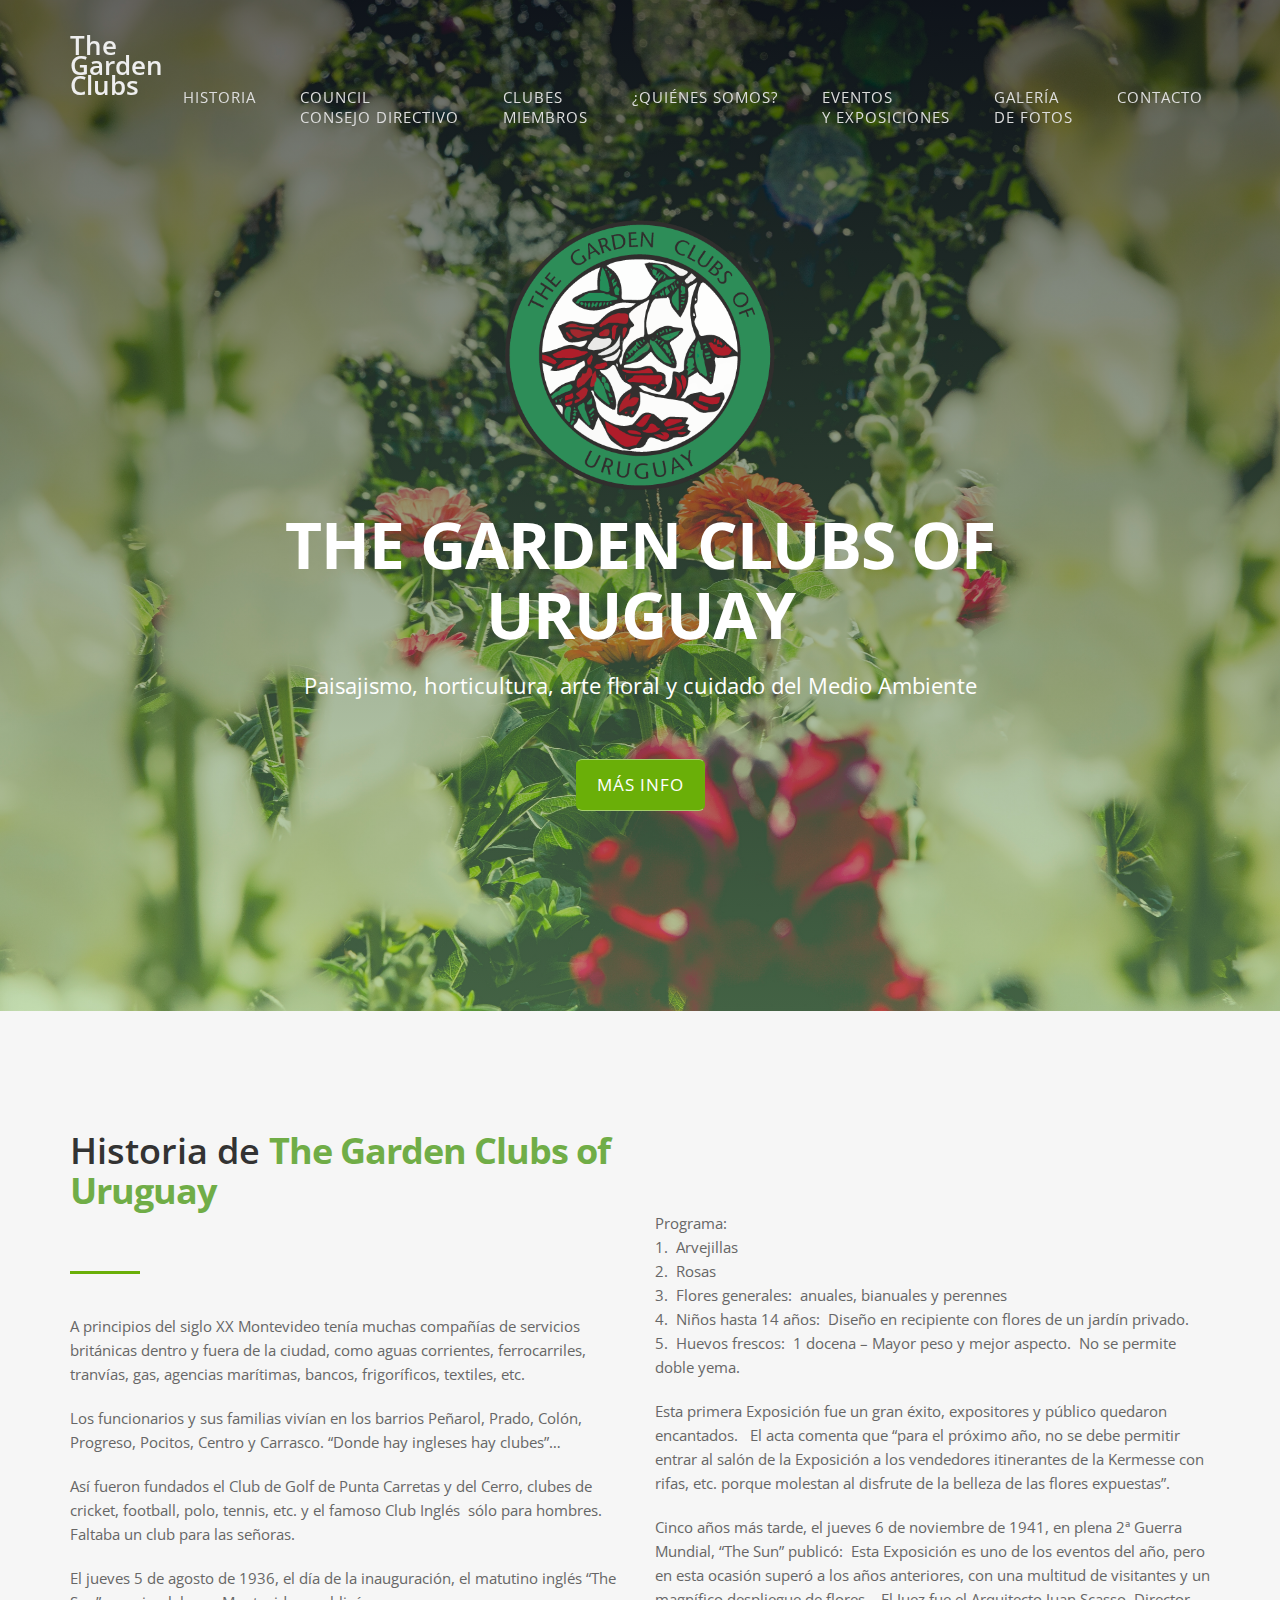
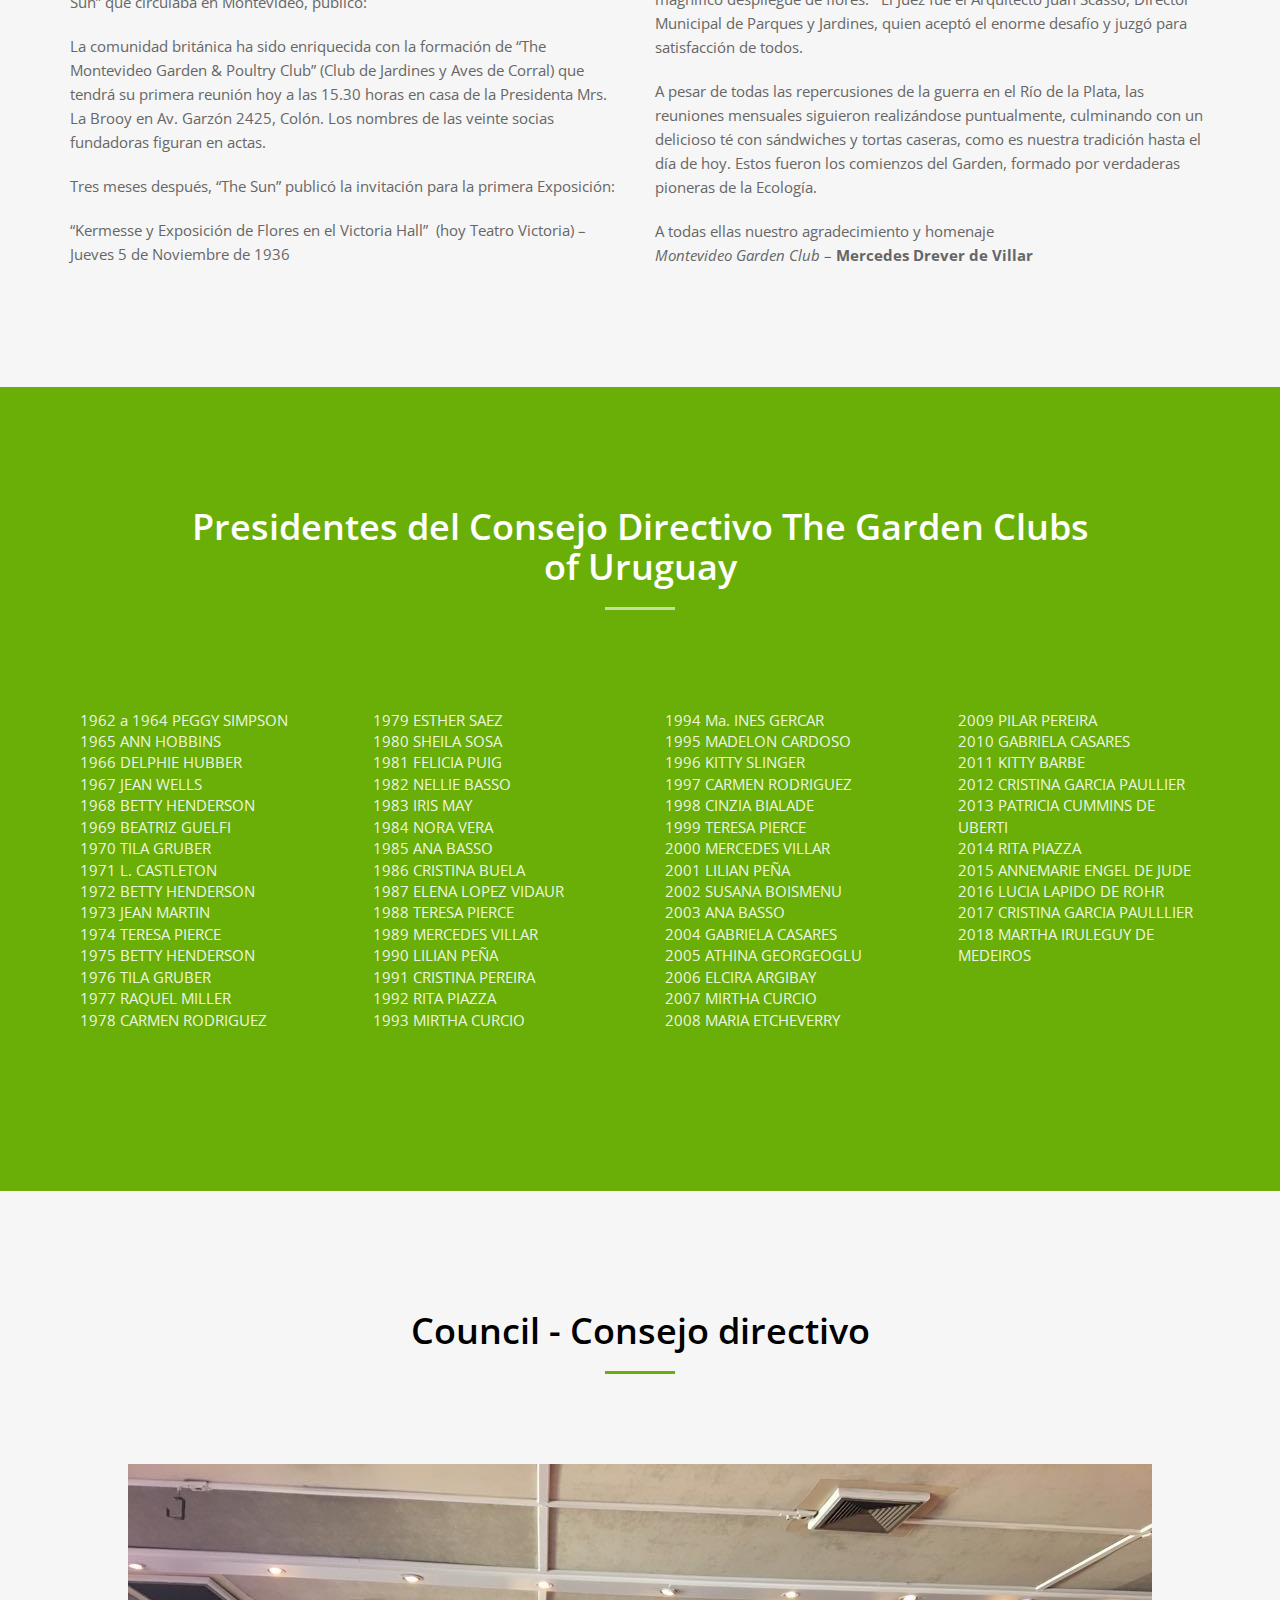
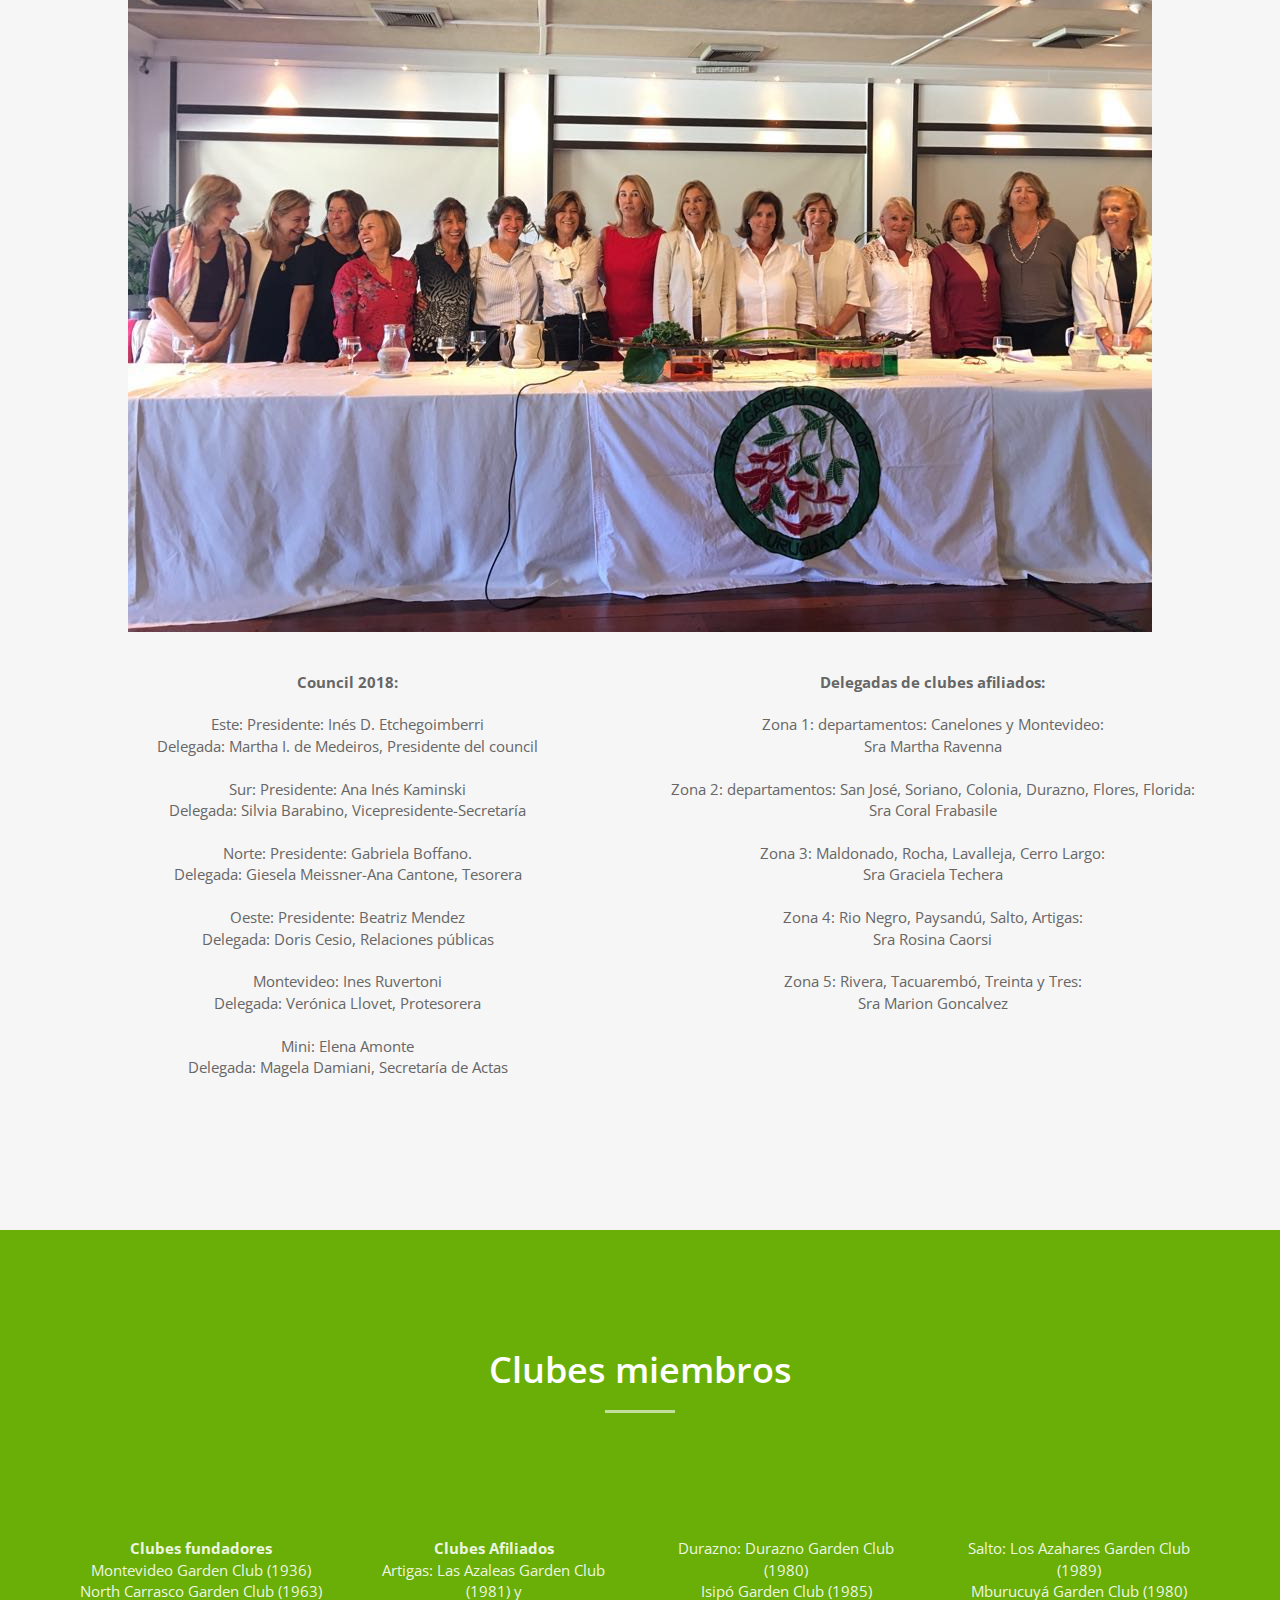
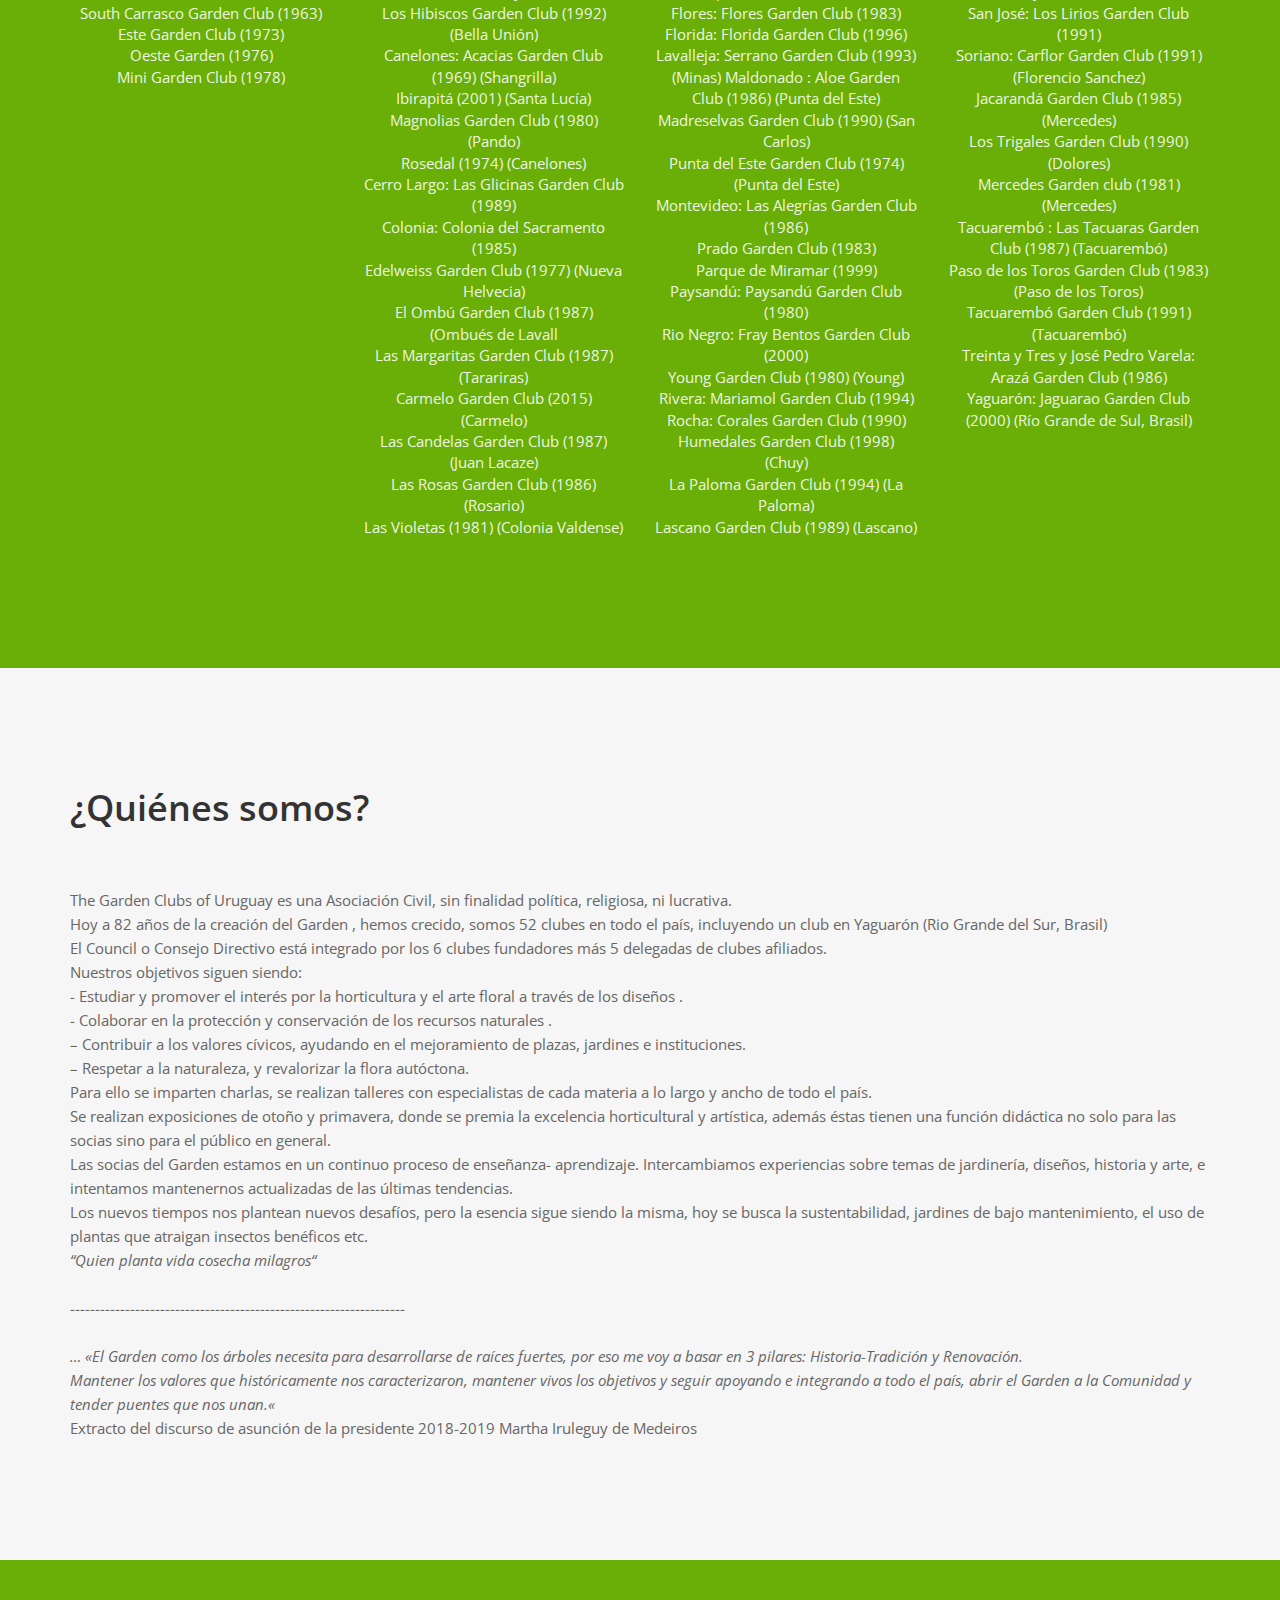
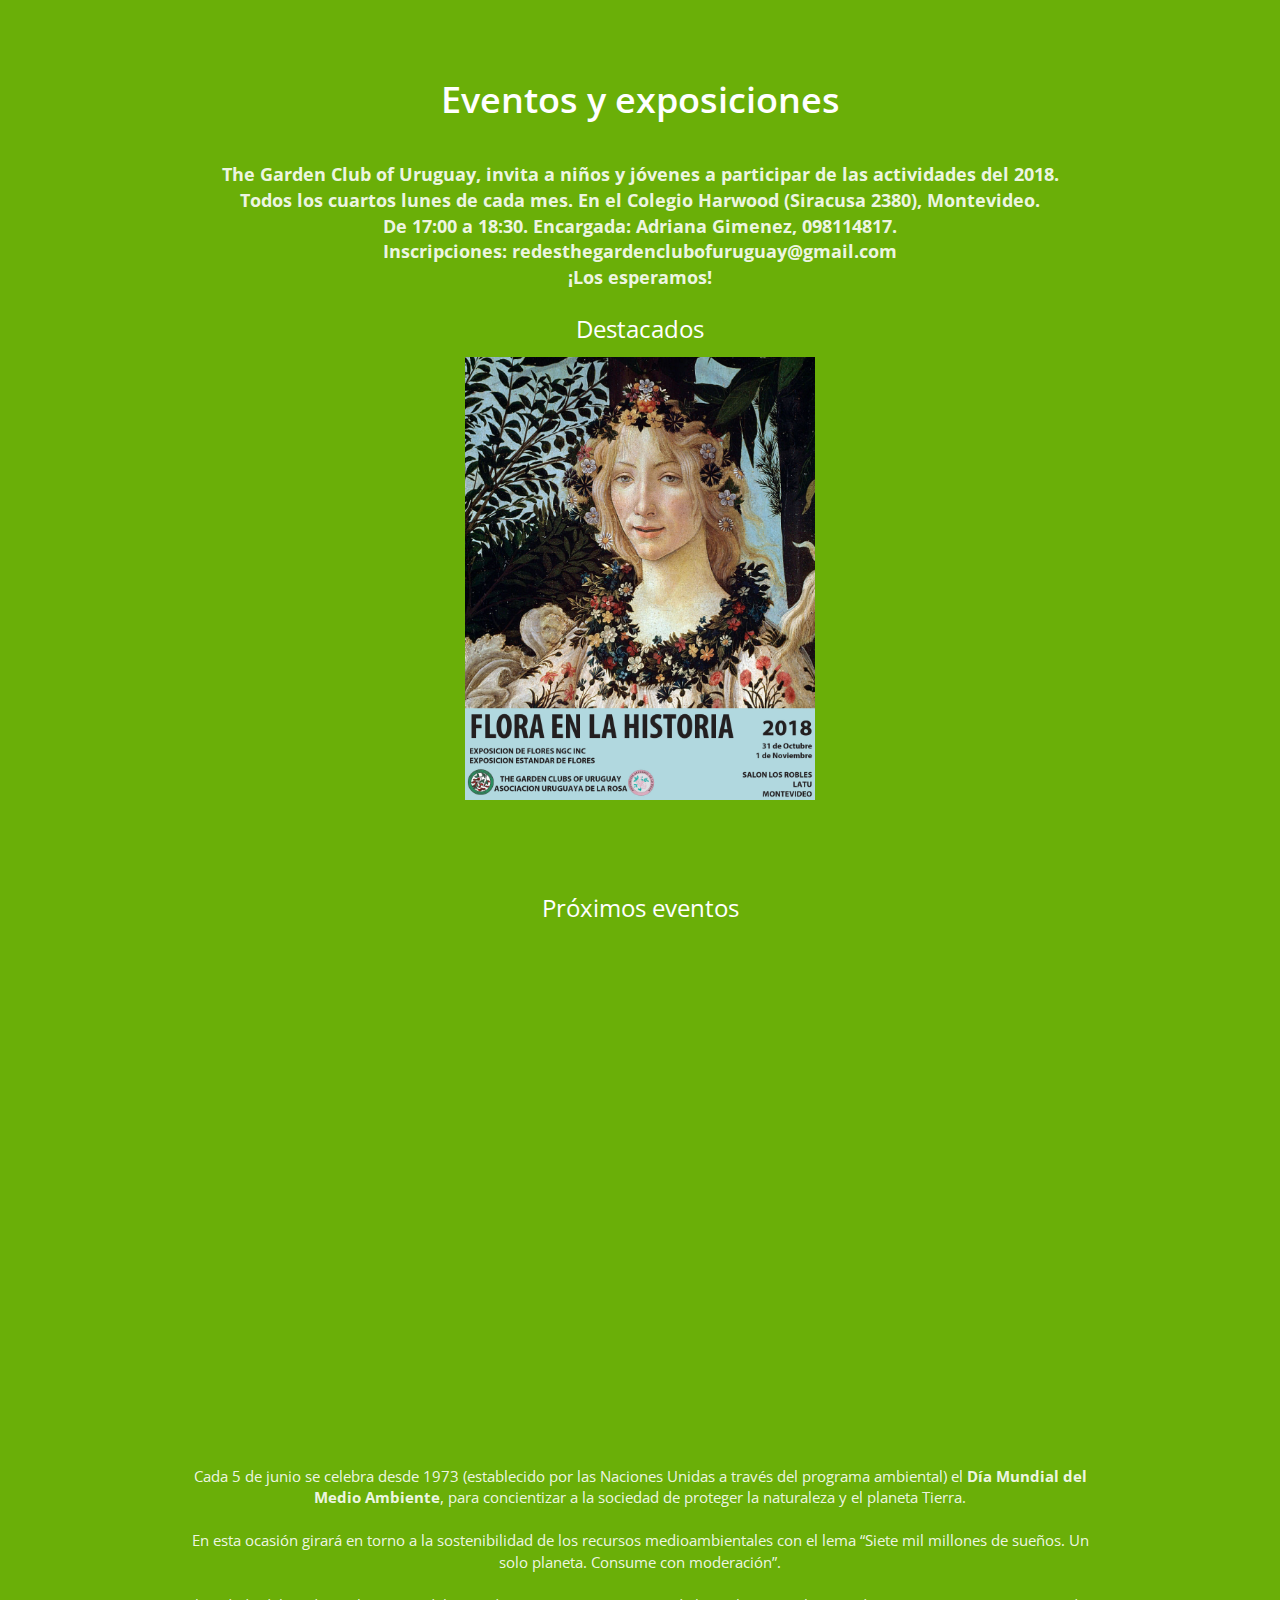
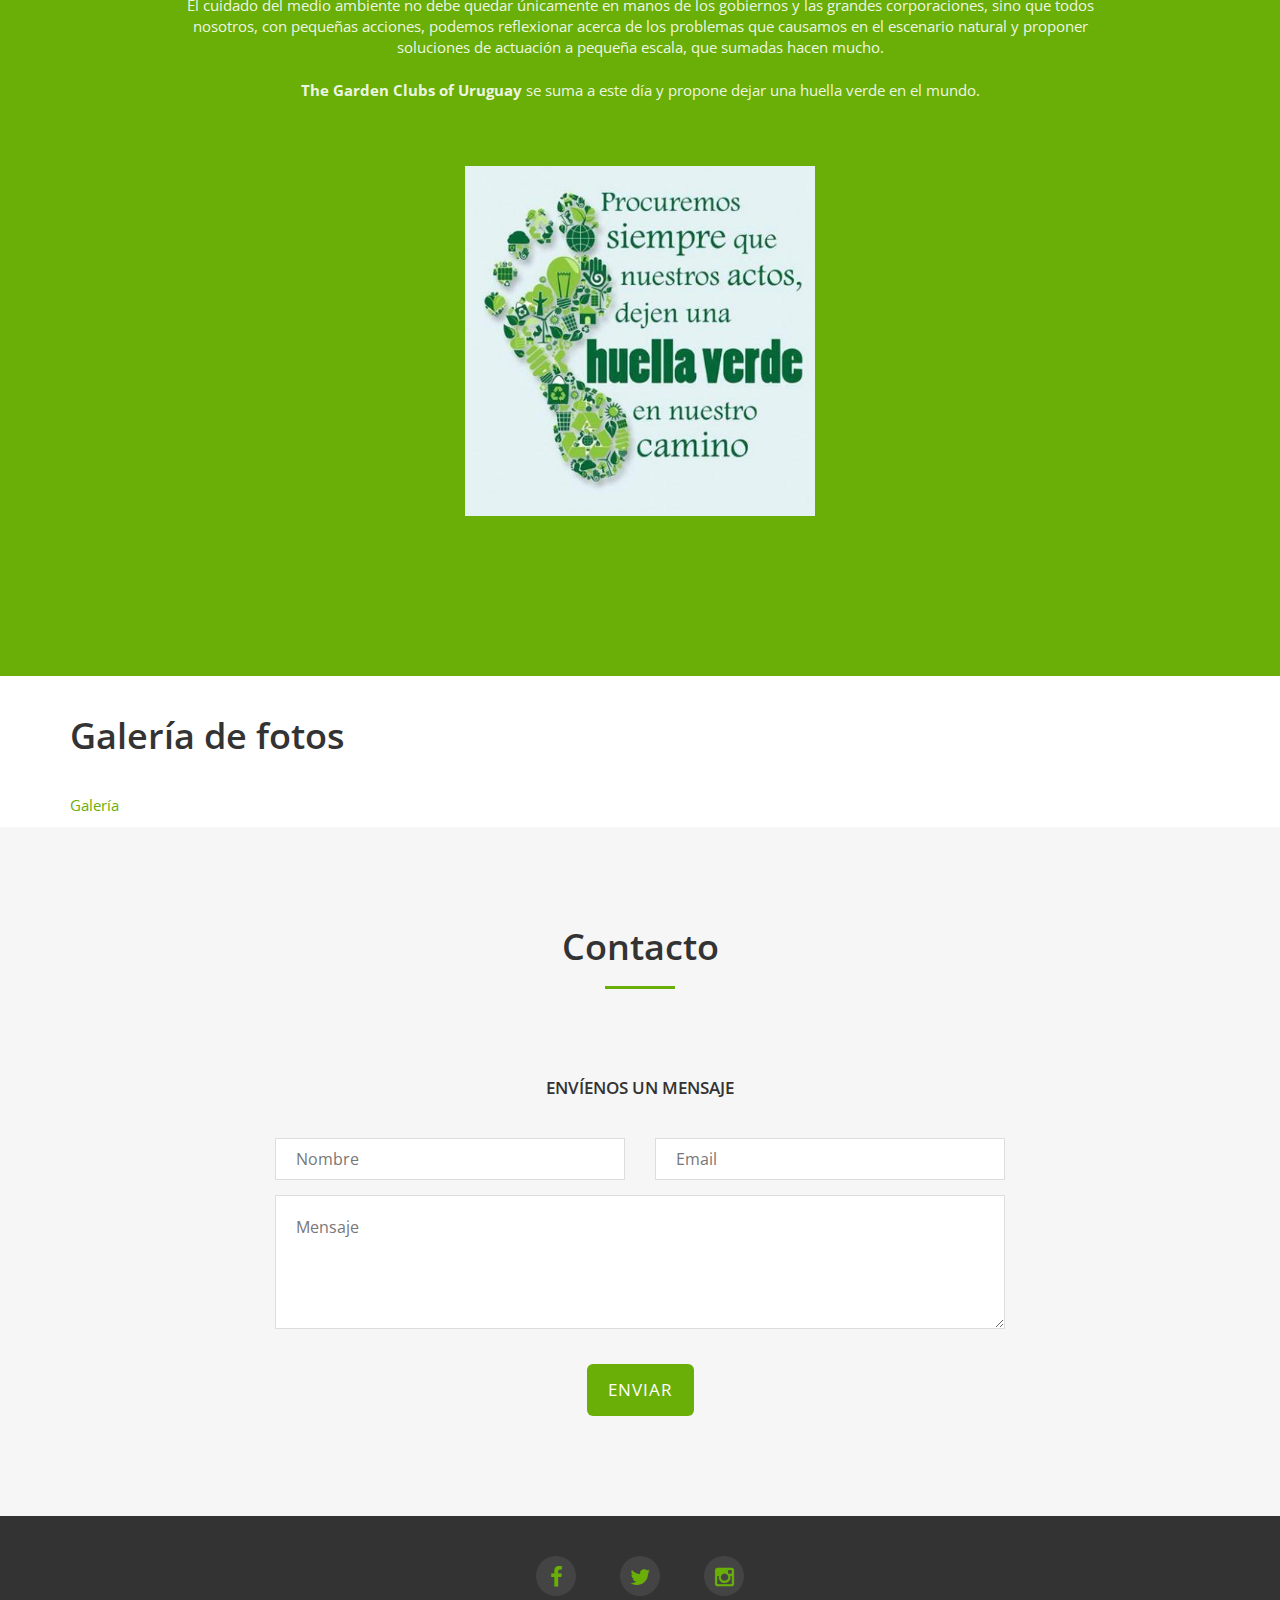
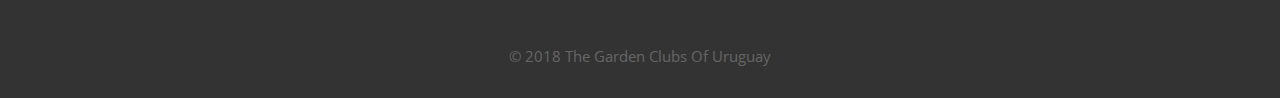
==== index.html @ 095f8e59 "seo" ====
<!DOCTYPE html>
<html lang="en">
<head>
<meta charset="utf-8">
<meta name="viewport" content="width=device-width, initial-scale=1">
<title>The Gardens Club of Uruguay: Jardinería, Horticultura, Arte floral</title>
<meta name="description" content="The Garden Clubs of Uruguay es una Asociación Civil sin fines de lucro. 
Objetivos: 
- Promover el interés por la horticultura y el arte floral. 
- Colaborar en la protección y conservación de los recursos naturales. 
– Contribuir a los valores cívicos y al mejoramiento de espacios verdes.">
<meta name="author" content="rfrabasile@gmail.com">

<meta name="google-site-verification" content="zlSPPhhIaQiICdObo4zCOOVQJPUtCGx9BxsdnmTNcQ8" />

<!-- Favicons
    ================================================== -->
<link rel="shortcut icon" href="img/favicon.ico" type="image/x-icon">
<link rel="apple-touch-icon" href="img/apple-touch-icon.png">
<link rel="apple-touch-icon" sizes="72x72" href="img/apple-touch-icon-72x72.png">
<link rel="apple-touch-icon" sizes="114x114" href="img/apple-touch-icon-114x114.png">

<!-- Bootstrap -->
<link rel="stylesheet" type="text/css"  href="css/bootstrap.css">
<link rel="stylesheet" type="text/css" href="fonts/font-awesome/css/font-awesome.css">

<!-- Slider
    ================================================== -->
<link href="css/owl.carousel.css" rel="stylesheet" media="screen">
<link href="css/owl.theme.css" rel="stylesheet" media="screen">

<!-- Stylesheet
    ================================================== -->
<link rel="stylesheet" type="text/css" href="css/style.css">
<link rel="stylesheet" type="text/css" href="css/nivo-lightbox/nivo-lightbox.css">
<link rel="stylesheet" type="text/css" href="css/nivo-lightbox/default.css">
<link href="https://fonts.googleapis.com/css?family=Open+Sans:300,400,600,700" rel="stylesheet">

<!-- HTML5 shim and Respond.js for IE8 support of HTML5 elements and media queries -->
<!-- WARNING: Respond.js doesn't work if you view the page via file:// -->
<!--[if lt IE 9]>
      <script src="https://oss.maxcdn.com/html5shiv/3.7.2/html5shiv.min.js"></script>
      <script src="https://oss.maxcdn.com/respond/1.4.2/respond.min.js"></script>
    <![endif]-->
</head>
<body id="page-top" data-spy="scroll" data-target=".navbar-fixed-top">
<!-- Navigation
    ==========================================-->
<nav id="menu" class="navbar navbar-default navbar-fixed-top">
  <div class="container"> 
    <!-- Brand and toggle get grouped for better mobile display -->
    <div class="navbar-header">
      <button type="button" class="navbar-toggle collapsed" data-toggle="collapse" data-target="#bs-example-navbar-collapse-1"> <span class="sr-only">Toggle navigation</span> <span class="icon-bar"></span> <span class="icon-bar"></span> <span class="icon-bar"></span> </button>
      <a class="navbar-brand page-scroll" href="#page-top">The <br>Garden <br>Clubs</a> </div>
    
    <!-- Collect the nav links, forms, and other content for toggling -->
    <div class="collapse navbar-collapse" id="bs-example-navbar-collapse-1">
      <ul class="nav navbar-nav navbar-right">
        <li><a href="#history" class="page-scroll">Historia</a></li>
        <li><a href="#council" class="page-scroll">Council<br>Consejo directivo</a></li>
        <li><a href="#members" class="page-scroll">Clubes<br> miembros</a></li>
        <li><a href="#objective" class="page-scroll">¿Quiénes somos?</a></li>
        <li><a href="#eventos" class="page-scroll">Eventos <br>y exposiciones</a></li>
        <li><a href="#galeria" class="page-scroll">Galería<br>de fotos</a></li>
        <li><a href="#contact" class="page-scroll">Contacto</a></li>
      </ul>
    </div>
    <!-- /.navbar-collapse --> 
  </div>
  <!-- /.container-fluid --> 
</nav>
<!-- Header -->
<header id="header">
  <div class="intro">
    <div class="overlay">
      <div class="container">
        <div class="row">
          <div class="col-md-8 col-md-offset-2 intro-text">
            <div class="service-media"> <img src="img/logo-vec.png" height="270px" width="270px" alt=" "> </div>
            <br>
            <h1>The Garden Clubs of Uruguay</h1>
            <p>Paisajismo, horticultura, arte floral y cuidado del Medio Ambiente</p>
            <a href="#history" class="btn btn-custom btn-lg page-scroll">Más Info</a> </div>
        </div>
      </div>
    </div>
  </div>
</header>
<!-- Historia Section -->
<div id="history">
    <div class="container">
      <div class="row">
        <div class="col-xs-12 col-md-6">
          <div class="history-text">
            <h2>Historia de  <span>The Garden Clubs of Uruguay</span></h2>
            <br></br>
            <hr>
            <p>A principios del siglo XX Montevideo tenía muchas compañías de servicios
                británicas dentro y fuera de la ciudad, como aguas corrientes,
                ferrocarriles, tranvías, gas, agencias marítimas, bancos, frigoríficos,
                textiles, etc.    </p>
                <p> Los funcionarios y sus familias vivían en los barrios Peñarol,
                Prado, Colón, Progreso, Pocitos, Centro y Carrasco.
                “Donde hay ingleses hay clubes”…   </p> <p>Así fueron fundados el Club de Golf de
                Punta Carretas y del Cerro, clubes de cricket, football, polo, tennis, etc. y
                el famoso Club Inglés  sólo para hombres.
                Faltaba un club para las señoras.</p>
                <p>
                El jueves 5 de agosto de 1936, el día de la inauguración, el matutino inglés
                “The Sun” que circulaba en Montevideo, publicó:</p><p>
                La comunidad británica ha sido enriquecida con la formación de “The
                Montevideo Garden &amp; Poultry Club” (Club de Jardines y Aves de Corral)
                que tendrá su primera reunión hoy a las 15.30 horas en casa de la
                Presidenta Mrs. La Brooy en Av. Garzón 2425, Colón.
                Los nombres de las veinte socias fundadoras figuran en actas.
                <p>Tres meses después, “The Sun” publicó la invitación para la primera
                    Exposición:</p>
                    <p>
                    “Kermesse y Exposición de Flores en el Victoria Hall”  (hoy Teatro Victoria)
                    – Jueves 5 de Noviembre de 1936</p>

              </p>
          </div>
          </div>
        <div class="col-xs-12 col-md-6">
            <div class="history-text">
                <br></br></br>
                
                    <p>
                      Programa:  <br>1.  Arvejillas
                                 <br>2.  Rosas
                                 <br>3.  Flores generales:  anuales, bianuales y perennes
                                 <br>4.  Niños hasta 14 años:  Diseño en recipiente con flores de un jardín privado.
                                <br>5.  Huevos frescos:  1 docena – Mayor peso y mejor aspecto. 
                    No se permite doble yema.
                  </p>
                  <p>
                    Esta primera Exposición fue un gran éxito, expositores y público quedaron
                    encantados.   El acta comenta que “para el próximo año, no se debe
                  
                    permitir entrar al salón de la Exposición a los vendedores itinerantes de la
                    Kermesse con rifas, etc. porque molestan al disfrute de la belleza de las
                    flores expuestas”.</p>
                    <p>
                    Cinco años más tarde, el jueves 6 de noviembre de 1941, en plena 2ª
                    Guerra Mundial, “The Sun” publicó:  Esta Exposición es uno de los eventos
                    del año, pero en esta ocasión superó a los años anteriores, con una
                    multitud de visitantes y un magnífico despliegue de flores.   El Juez fue el
                    Arquitecto Juan Scasso, Director Municipal de Parques y Jardines, quien
                    aceptó el enorme desafío y juzgó para satisfacción de todos.
                  </p><p>
                    A pesar de todas las repercusiones de la guerra en el Río de la Plata, las
                    reuniones mensuales siguieron realizándose puntualmente, culminando
                    con un delicioso té con sándwiches y tortas caseras, como es nuestra
                    tradición hasta el día de hoy.
                    Estos fueron los comienzos del Garden, formado por verdaderas pioneras
                    de la Ecología.</p>
                    <p>
                    A todas ellas nuestro agradecimiento y homenaje </br>
                    <i>Montevideo Garden Club </i>– <b>Mercedes Drever de Villar</b></p>
              </div>
        </div>
        
      </div>
    </div>
  </div>

<!-- Council Section -->
<div id="history2">
    <div class="container">
      <div class="col-md-10 col-md-offset-1 section-title text-center">
        <h2>Presidentes del
            Consejo Directivo The Garden Clubs of Uruguay
            </h2>
        <hr>
      </div>
      <div class="row">
        <div class="col-xs-12 col-md-3">
          <div class="history2-desc">
            <p>
              
                1962 a 1964	PEGGY SIMPSON
                <br>1965		ANN HOBBINS
                <br>1966		DELPHIE HUBBER
                <br>1967		JEAN WELLS
                <br>1968		BETTY HENDERSON
                <br>1969		BEATRIZ GUELFI
                <br>1970		TILA GRUBER
                <br>1971		L. CASTLETON
                <br>1972		BETTY HENDERSON
                <br>1973		JEAN MARTIN
                <br>1974		TERESA PIERCE
                <br>1975		BETTY HENDERSON
                <br>1976		TILA GRUBER
                <br>1977		RAQUEL MILLER
                <br>1978		CARMEN RODRIGUEZ
            </p>
          </div>
        </div>
        <div class="col-xs-12 col-md-3">
            <div class="history2-desc">
              <p>
                
                  
                  1979		ESTHER SAEZ
                  <br>1980		SHEILA SOSA
                  <br>1981		FELICIA PUIG
                  <br>1982		NELLIE BASSO
                  <br>1983		IRIS MAY
                  <br>1984		NORA VERA
                  <br>1985		ANA BASSO
                  <br>1986		CRISTINA BUELA	 
                  <br>1987		ELENA LOPEZ VIDAUR
                  <br>1988		TERESA PIERCE 
                  <br>1989		MERCEDES VILLAR 
                  <br>1990		LILIAN PEÑA 
                  <br>1991		CRISTINA PEREIRA
                  <br>1992		RITA PIAZZA
                  <br>1993		MIRTHA CURCIO
              </p>
            </div>
          </div>
        <div class="col-xs-12 col-md-3">
          <div class="history2-desc">
            <p> 
                
                1994		Ma. INES GERCAR
                <br>1995		MADELON CARDOSO
                <br>1996		KITTY SLINGER
                <br>1997		CARMEN RODRIGUEZ
                <br>1998		CINZIA  BIALADE
                <br>1999		TERESA PIERCE
                <br>2000	  MERCEDES VILLAR
                <br>2001		LILIAN PEÑA
                <br>2002 	  SUSANA BOISMENU
                <br>2003	  ANA BASSO
                <br>2004    GABRIELA CASARES
                <br>2005	  ATHINA GEORGEOGLU
                <br>2006    ELCIRA ARGIBAY
                <br>2007	  MIRTHA CURCIO
                <br>2008 	  MARIA ETCHEVERRY
            </p>
          </div>
        </div>
        <div class="col-xs-12 col-md-3">
            <div class="history2-desc">
              <p> 
                  2009 	  PILAR PEREIRA
                  <br>2010		GABRIELA CASARES
                  <br>2011		KITTY BARBE
                  <br>2012 	  CRISTINA GARCIA  PAULLIER
                  <br>2013 	  PATRICIA CUMMINS DE UBERTI
                  <br>2014		RITA PIAZZA
                  <br>2015		ANNEMARIE ENGEL DE JUDE
                  <br>2016		LUCIA LAPIDO DE ROHR
                  <br>2017		CRISTINA GARCIA PAULLLIER
                  <br>2018    MARTHA IRULEGUY DE MEDEIROS 

              </p>
            </div>
          </div>
        
      </div>
    </div>
  </div>



  <!-- Council Section -->
<div id="council">
    <div class="container">
      <div class="col-md-10 col-md-offset-1 section-title text-center">
        <h2>Council - Consejo directivo</h2>
        <hr>
      </div>
      <div class="service-media text-center"> <img src="img/council.jpeg"  alt=" "> </div> </br></br>
      <div class="row">
        <div class="col-md-6 text-center">
            
          <div class="council-desc">
              
            <p>
              <b>Council 2018:</b><br></br>

                Este: Presidente:  Inés D. Etchegoimberri  </br> Delegada: Martha I. de Medeiros, Presidente del council
                <br></br>
                 Sur:    Presidente:  Ana Inés Kaminski        </br> Delegada: Silvia Barabino, Vicepresidente-Secretaría
                 <br></br>
                Norte:  Presidente:  Gabriela Boffano.          </br> Delegada: Giesela Meissner-Ana Cantone, Tesorera
                <br></br>
                Oeste:  Presidente:  Beatriz Mendez              </br> Delegada: Doris Cesio, Relaciones públicas
                <br></br>
                Montevideo: Ines Ruvertoni                           </br>  Delegada: Verónica Llovet, Protesorera
                <br></br>
                Mini: Elena Amonte		                         </br> Delegada: Magela Damiani, Secretaría de Actas
                <br></br>
            </p>
          </div>
        </div>
        <div class="col-md-6 text-center">
          <div class="council-desc">
            <p> <b>Delegadas de clubes afiliados: </b><br></br>
                
                Zona 1: departamentos: Canelones y Montevideo: </br>Sra  Martha Ravenna <br></br>
                Zona 2: departamentos: San José, Soriano, Colonia, Durazno, Flores, Florida: </br>Sra Coral Frabasile<br></br>
                Zona 3: Maldonado, Rocha, Lavalleja, Cerro Largo:</br> Sra Graciela Techera<br></br>
                Zona 4: Rio Negro, Paysandú, Salto, Artigas:</br> Sra Rosina Caorsi<br></br>
                Zona 5: Rivera, Tacuarembó, Treinta y Tres:</br> Sra Marion Goncalvez<br></br>
              </p>
          </div>
        </div>
      </div>
    </div>
  </div>

<!-- Clubes Miembros Section -->
<div id="members">
    <div class="container">
      <div class="col-md-10 col-md-offset-1 section-title text-center">
        <h2>Clubes miembros</h2>
        <hr>
        <p><br></p>
      </div>
      <div class="row">
        <div class="col-md-3 text-center">
          <div class="service-desc">
            <p><b>Clubes fundadores</b></br>
              Montevideo Garden Club (1936)<br>
              North Carrasco Garden Club (1963)<br>
              South Carrasco Garden Club (1963)<br>
              Este Garden Club (1973)<br>
              Oeste Garden (1976)<br>
              Mini Garden Club (1978)<br>
              </p>
          </div>
        </div>
        <div class="col-md-3 text-center">
          <div class="service-desc">
            <p>
              <b>Clubes Afiliados</b><br>
              Artigas: Las Azaleas Garden Club (1981) y<br>
              Los Hibiscos Garden Club (1992) (Bella Unión)<br>
              Canelones: Acacias Garden Club (1969) (Shangrilla)<br>
              Ibirapitá (2001) (Santa Lucía)<br>
              Magnolias Garden Club (1980) (Pando)<br>
              Rosedal (1974) (Canelones)<br>
              Cerro Largo: Las Glicinas Garden Club (1989)<br>
              Colonia: Colonia del Sacramento (1985)<br>
              Edelweiss Garden Club (1977) (Nueva Helvecia)<br>
              El Ombú Garden Club (1987) (Ombués de Lavall<br>
              Las Margaritas Garden Club (1987) (Tarariras)<br>
              Carmelo Garden Club (2015) (Carmelo)<br>
              Las Candelas Garden Club (1987) (Juan Lacaze)<br>
              Las Rosas Garden Club (1986) (Rosario)<br>
              Las Violetas (1981) (Colonia Valdense)<br>
              </p>
          </div>
        </div>
        <div class="col-md-3 text-center">
          <div class="service-desc">
            <p>
                Durazno: Durazno Garden Club (1980)<br>
                Isipó Garden Club (1985)<br>
                Flores: Flores Garden Club (1983)<br>
                Florida: Florida Garden Club (1996)<br>
                Lavalleja: Serrano Garden Club (1993) (Minas)
                Maldonado : Aloe Garden Club (1986) (Punta del Este)<br>
                Madreselvas Garden Club (1990) (San Carlos)<br>
                Punta del Este Garden Club (1974) (Punta del Este)<br>
                Montevideo: Las Alegrías Garden Club (1986)<br>
                Prado Garden Club (1983)<br>
                Parque de Miramar (1999)<br>
                Paysandú: Paysandú Garden Club (1980)<br>
                Rio Negro: Fray Bentos Garden Club (2000)<br>
                Young Garden Club (1980) (Young)<br>
                Rivera: Mariamol Garden Club (1994)<br>
                Rocha: Corales Garden Club (1990)<br>
                Humedales Garden Club (1998) (Chuy)<br>
                La Paloma Garden Club (1994) (La Paloma)<br>
                Lascano Garden Club (1989) (Lascano)<br>
                </p>
          </div>
        </div>
        <div class="col-md-3 text-center">
          <div class="service-desc">
            <p>
                Salto: Los Azahares Garden Club (1989)<br>
                Mburucuyá Garden Club (1980)<br>
                San José: Los Lirios Garden Club (1991)<br>
                Soriano: Carflor Garden Club (1991) (Florencio Sanchez)<br>
                Jacarandá Garden Club (1985) (Mercedes)<br>
                Los Trigales Garden Club (1990) (Dolores)<br>
                Mercedes Garden club (1981) (Mercedes)<br>
                Tacuarembó : Las Tacuaras Garden Club (1987) (Tacuarembó)<br>
                Paso de los Toros Garden Club (1983) (Paso de los Toros)<br>
                Tacuarembó Garden Club (1991) (Tacuarembó)<br>
                Treinta y Tres y José Pedro Varela: Arazá Garden Club (1986)<br>
                Yaguarón: Jaguarao Garden Club (2000) (Río Grande de Sul, Brasil)<br></p>
          </div>
        </div>
      </div>
    </div>
  </div>

    <!-- objective Section -->
<div id="objective">
    <div class="container">
      <div class="row">
        <div class="col-xs-12 col-md-12">
          <div class="objective-text">
            <h2>¿Quiénes somos?</h2>
          </br>
            <p>

                The Garden Clubs of Uruguay es una Asociación Civil, sin
                finalidad política, religiosa, ni lucrativa.
            </br>
                Hoy a 82 años de la creación del Garden , hemos crecido, somos 52 clubes
                en todo el país, incluyendo un club en Yaguarón (Rio Grande del Sur, Brasil)
              </br>El Council o Consejo Directivo está integrado por los 6 clubes fundadores
                más 5 delegadas de clubes afiliados.
              </br>Nuestros objetivos siguen siendo:
            </br>- Estudiar y promover el interés por la horticultura y el arte floral a
                través de los diseños .
              </br>- Colaborar en la protección y conservación de los recursos naturales .
            </br>– Contribuir a los valores cívicos, ayudando en el mejoramiento de
                plazas, jardines e instituciones.
              </br>– Respetar a la naturaleza, y revalorizar la flora autóctona.
            </br>Para ello se imparten charlas, se realizan talleres con especialistas de cada
                materia a lo largo y ancho de todo el país.
              </br>Se realizan exposiciones de otoño y primavera, donde se premia la
                excelencia horticultural y artística, además éstas tienen una función
                didáctica no solo para las socias sino para el público en general.
              </br>Las socias del Garden estamos en un continuo proceso de enseñanza-
                aprendizaje. Intercambiamos experiencias sobre temas de jardinería,
                diseños, historia y arte, e intentamos mantenernos actualizadas de las
                últimas tendencias.
              </br>Los nuevos tiempos nos plantean nuevos desafíos, pero la esencia sigue
                siendo la misma, hoy se busca la sustentabilidad, jardines de bajo
                mantenimiento, el uso de plantas que atraigan insectos benéficos etc.
              </br><i>“Quien planta vida cosecha milagros“</i></br></br>
              -------------------------------------------------------------------
            </br></br>
                <i>… «El Garden como los árboles necesita para desarrollarse de raíces
                fuertes, por eso me voy a basar en 3 pilares: Historia-Tradición y
                Renovación.
              </br>Mantener los valores que históricamente nos caracterizaron, mantener
                vivos los objetivos y
                seguir apoyando e integrando a todo el país, abrir el Garden a la
                Comunidad y tender puentes que nos unan.«
              </br></i>
                Extracto del discurso de asunción de la presidente 2018-2019 Martha
                Iruleguy de Medeiros
              


            </p> 
              </div>
        </div>
        
      </div>
    </div>
  </div>

  <!-- eventos Section -->
<div id="eventos">
    <div class="container">
      <div class="col-md-10 col-md-offset-1 section-title text-center">
        <h2>Eventos y exposiciones</h2>
        <hr>
        <p><b>The Garden Club of Uruguay, invita a niños y jóvenes a participar de las actividades del 2018. <br>
            Todos los cuartos lunes de cada mes. En el Colegio Harwood (Siracusa 2380), Montevideo. <br>De 17:00 a 18:30. Encargada: Adriana Gimenez, 098114817. 
            <br>Inscripciones: redesthegardenclubofuruguay@gmail.com
            <br>¡Los esperamos! </b><br></p>

            <h3>Destacados</h3>
            <img src="img/destacado.jpg" style="width:350px"/>
      </div>
      
      <div class="row">
          <div class="col-md-10 col-md-offset-1 section-title text-center">
            <h3>Próximos eventos</h3>
          </div>
          <!--iframe src="https://calendar.google.com/calendar/embed?src=gardenclubsofuruguay%40gmail.com&ctz=America%2FMontevideo" style="border: 0" width="800" height="600" frameborder="0" scrolling="no"></iframe-->
          <iframe src="https://feed.mikle.com/widget/v2/90475/" height="402px" width="100%" class="fw-iframe" scrolling="no" frameborder="0"></iframe>

        <!--div class="col-md-6 text-center">
          <div class="eventos-desc">
            <p>6 y 7 de abril - Junto a la Arquitecta argentina, Ana Ma. Riccardi. 
                <br> Hotel Carlos Gardel, Tacuarembó. 9:00 a 12:00 y 14:30 a 18:00 hs. 
                <br>6/4, "De los diseños creativos a los abstractos".
                <br>7/4, "Elementos y principios del Diseño / Taller" 
                
                <br></br>7 de abril - "SUSTENTABILIDAD". Humedales Garden Club. Pequeña exposición de Flores NGC. De 18:00 a 23:00 hs en Social Club Chuy, Av. Brasil 333. 
                
                <br></br>12 de abril - Ana Maria Gastaldi "Desafiando la creatividad". Charla (en la mañana), Taller (en la tarde). Hotel "Mon Petit", Ruta 1 Km 127.500. 
                
                <br></br>12 de abirl - "Vendo mi pequeño jardín" Charla abierta a todo público. Conferencista: Silvia Barabino. 15:00, Sociedad Italiana. Servicio de té y mercado de plantas. 
                
                <br></br>17 de abril - "Biodiversidad y Flora autóctona" a cargo del agrónomo Raúl Nin. Club Náutico Puerto Sauce. 14:30 hs. Entrada gratuita. Organizado por Candelas Garden Club. 
                
                <br></br>17 de abril - Conferencia por la paisajista Sra. Maggie Cavanagh - "Diseños con mis plantas favoritas, las rosas". 9:30 hs, Chirst Church, Lieja y Arocena (Carrasco). Organizada por la Asociación Uruguaya de la Rosa. 
                
                <br></br>19 de abril - Sandra Paiva y Elsa Silva, presentan: "Bajo relieve y sus técnicas". 9:30 a 12:00 y 14:00 a 17:00. Club de remeros Mercedes. Salón Rincón Zamora. 
                
                </p>
          </div>
        </div>
        <div class="col-md-6 text-center">
            <div class="eventos-desc">
              <p>
                  19 de abril - "Volver a las raíces" - Vivero Musacco, Servando Gomez 2444. 
                  <br></br>24 de abril - Conferencia de Inducción de la floración en Orquídeas, ¿cómo y porqué florecen? A cargo del Ingeniero Pedro Boggiatto, de San Miguel de Tucumán, Argentina. Organizada por la Sociedad Uruguaya de Las Orquídeas. 
                  <br>Será en la Sede Social de la Sociedad en Christ Church (Lieja 6437, Montevideo) a las 14:30. 
                  
                  <br></br>3 y 4 de mayo - "Dos días de intensa actividad con Ana Gastaldi". 
                  <br>3/5, 14:00 hs. Tema: Diseño abstracto. 
                  <br>4/5, 9 hs. Tema: Masa agrupada. Material destacado 
                         14 hs. Taller. 
                         <br>Club Remeros Mercedes. Salón Rincón Zamora. 
                  
                  <br></br>9 de mayo - Plant Market Montevideo. En San Nicolas, 14:00 hs 
                  
                  <br></br>17 de mayo - "Jardines Sustentables" a cargo de la paisajista de Garden Club Argentino, Rosa Marecedes Longo. En Club de Leones, Ombúes de Lavalle, depto Colón. 14:30 a 16:40 hs. 
                  Informes: 098635673. Bono $250. 
                  
                  <br></br>25 de mayo - Charla en Cines Alfa-Beta (Barreiro 3231) a cargo de Cristina Le Mehaute (artista del paisaje, argentina). 8.30 - 9.30 hs. 
                  Bono $600. Entradas a la venta en South Carrasco Garden Club y Parque Miramar Garden Club. 
                  
                  <br></br>8 y 9 de junio - "Encantos de otoño" - Exposición de flores NGC. Garden Club Las Azaleas, Asociación Española. Entrada libre. Té a partir de las 17:30 

              </p>
            </div>
          </div-->
        
          <div class="col-md-10 col-md-offset-1 text-center">
            <div class="eventos-desc">
              <p>
                <br></br>
                Cada 5 de junio se celebra desde 1973 (establecido por las Naciones Unidas a través del programa ambiental) el <b>Día Mundial del Medio Ambiente</b>, 
              para concientizar a la sociedad de proteger la naturaleza y el planeta Tierra.
                <br></br>
                En esta ocasión girará en torno a la sostenibilidad de los recursos medioambientales con el lema “Siete mil millones de sueños. 
              Un solo planeta. Consume con moderación”.
                <br></br>
               El cuidado del medio ambiente no debe quedar únicamente en manos de los gobiernos y las grandes corporaciones, 
              sino que todos nosotros, con pequeñas acciones, podemos reflexionar acerca de los problemas que causamos en el escenario natural y 
               proponer soluciones de actuación a pequeña escala, que sumadas hacen mucho.
               <br></br>
               <b>The Garden Clubs of Uruguay</b> se suma a este día y propone dejar una huella verde en el mundo.

               <br></br> <br></br>
               <img src="img/verde.jpg" style="width:350px"/>
              </p>
              </div>
              </div>
        
      </div>
    </div>
  </div>

  <div id="galeria">
      <div class="container">
        <div class="row">
          <div class="col-xs-12 col-md-12">
            <div class="objective-text">
              <br>
            </br>
              <h2>Galería de fotos</h2>
            </br>
              <p>
                
                  <a class="twitter-grid" data-partner="tweetdeck" href="https://twitter.com/ClubsGarden/timelines/993274641455214592?ref_src=twsrc%5Etfw">Galería</a> <script async src="https://platform.twitter.com/widgets.js" charset="utf-8"></script>
              </p> 
                </div>
          </div>
          
        </div>
      </div>
    </div>

<!-- Contact Section -->
<div id="contact" class="text-center">
  <div class="container">
    <div class="section-title text-center">
      <h2>Contacto</h2>
      <hr>
    </div>
    
    <div class="col-md-8 col-md-offset-2">
      <h3>Envíenos un mensaje</h3>
      <form method="POST" action="https://formspree.io/gardenuruguay@gmail.com">
        <div class="row">
          <div class="col-md-6">
            <div class="form-group">
              <input type="text" id="name" name="name" class="form-control" placeholder="Nombre" required="required">
              <p class="help-block text-danger"></p>
            </div>
          </div>
          <div class="col-md-6">
            <div class="form-group">
              <input type="email" name="email" id="email" class="form-control" placeholder="Email" required="required">
              <p class="help-block text-danger"></p>
            </div>
          </div>
        </div>
        <div class="form-group">
          <textarea name="message" id="message" class="form-control" rows="4" placeholder="Mensaje" required></textarea>
          <p class="help-block text-danger"></p>
        </div>
        <div id="success"></div>
        <button type="submit" class="btn btn-custom btn-lg">Enviar</button>
      </form>
    </div>
  </div>
</div>
<!-- Footer Section -->
<div id="footer">
  <div class="container text-center">
    <div class="col-md-8 col-md-offset-2">
      <div class="social">
        <ul>
          <li><a href="https://www.facebook.com/gardensuruguay/"><i class="fa fa-facebook"></i></a></li>
          <li><a href="https://twitter.com/gardensuruguay"><i class="fa fa-twitter"></i></a></li>
          <li><a href="https://www.instagram.com/Gardensuruguay/"><i class="fa fa-instagram"></i></a></li>
        </ul>
      </div>
      <p>&copy; 2018 The Garden Clubs Of Uruguay</p>
    </div>
  </div>
</div>
<script type="text/javascript" src="js/jquery.1.11.1.js"></script> 
<script type="text/javascript" src="js/bootstrap.js"></script> 
<script type="text/javascript" src="js/SmoothScroll.js"></script> 
<script type="text/javascript" src="js/nivo-lightbox.js"></script> 
<script type="text/javascript" src="js/jquery.isotope.js"></script> 
<script type="text/javascript" src="js/owl.carousel.js"></script> 
<script type="text/javascript" src="js/jqBootstrapValidation.js"></script> 
<!--script type="text/javascript" src="js/contact_me.js"></script--> 
<script type="text/javascript" src="js/main.js"></script>
</body>
</html>
---- css/style.css ----
body, html {
	font-family: 'Open Sans', sans-serif;
	text-rendering: optimizeLegibility !important;
	-webkit-font-smoothing: antialiased !important;
	color: #666;
	font-weight: 400;
	width: 100% !important;
	height: 100% !important;
}
h2 {
	margin: 0 0 20px 0;
	font-weight: 600;
	font-size: 36px;
	color: #333;
}
h3, h4 {
	font-size: 20px;
	font-weight: 400;
	color: #333;
}
h5 {
	text-transform: uppercase;
	font-weight: 700;
	line-height: 20px;
}
p {
	font-size: 15px;
}
p.intro {
	margin: 12px 0 0;
	line-height: 24px;
}
a {
	color: #6aaf08;
	font-weight: 400;
}
a:hover, a:focus {
	text-decoration: none;
	color: #222;
}
ul, ol {
	list-style: none;
}
.clearfix:after {
	visibility: hidden;
	display: block;
	font-size: 0;
	content: " ";
	clear: both;
	height: 0;
}
.clearfix {
	display: inline-block;
}
* html .clearfix {
	height: 1%;
}
.clearfix {
	display: block;
}
ul, ol {
	padding: 0;
	webkit-padding: 0;
	moz-padding: 0;
}
hr {
	height: 3px;
	width: 70px;
	text-align: center;
	position: relative;
	background: #6aaf08;
	margin: 0 auto;
	margin-bottom: 20px;
	border: 0;
}
/* Navigation */
#menu {
	padding: 20px;
	transition: all 0.8s;
}
#menu.navbar-default {
	background-color: rgba(248, 248, 248, 0);
	border-color: rgba(231, 231, 231, 0);
}
#menu a.navbar-brand {
	font-size: 26px;
	font-weight: 600;
	color: #eee;
}
#menu.navbar-default .navbar-nav > li > a {
	text-transform: uppercase;
	color: #ddd;
	font-size: 15px;
	font-weight: 400;
	letter-spacing: 1px;
	padding: 8px 2px;
	border-radius: 0;
	margin: 9px 20px 0 20px;
}
#menu.navbar-default .navbar-nav > li > a:hover {
	color: #6aaf08;
}
.on {
	background-color: #333 !important;
	padding: 0 !important;
	padding: 15px 0 !important;
}
.navbar-default .navbar-nav > .active > a, .navbar-default .navbar-nav > .active > a:hover, .navbar-default .navbar-nav > .active > a:focus {
	color: #6aaf08 !important;
	background-color: transparent;
}
.navbar-toggle {
	border-radius: 0;
}
.navbar-default .navbar-toggle:hover, .navbar-default .navbar-toggle:focus {
	background-color: #fff;
	border-color: #fff;
}
.navbar-default .navbar-toggle:hover>.icon-bar {
	background-color: #6aaf08;
}
.section-title {
	margin-bottom: 70px;
}
.section-title p {
	font-size: 18px;
	color: #666;
}
.btn-custom {
	text-transform: uppercase;
	color: #fff;
	background-color: #6aaf08;
	padding: 14px 20px;
	letter-spacing: 1px;
	margin: 0;
	font-size: 17px;
	font-weight: 400;
	border-radius: 6px;
	margin-top: 20px;
	transition: all 0.3s;
}
.btn-custom:hover, .btn-custom:focus, .btn-custom.focus, .btn-custom:active, .btn-custom.active {
	color: #fff;
	background-color: #5f9d07;
}
.btn:active, .btn.active {
	background-image: none;
	outline: 0;
	-webkit-box-shadow: none;
	box-shadow: none;
}
a:focus, .btn:focus, .btn:active:focus, .btn.active:focus, .btn.focus, .btn:active.focus, .btn.active.focus {
	outline: none;
	outline-offset: none;
}
/* Header Section */
.intro {
	display: table;
	width: 100%;
	padding: 0;
	background: url(../img/intro-bg.jpg) top center no-repeat;
	background-color: #e5e5e5;
	-webkit-background-size: cover;
	-moz-background-size: cover;
	background-size: cover;
	-o-background-size: cover;
}
.intro .overlay {
	/* Permalink - use to edit and share this gradient: http://colorzilla.com/gradient-editor/#000000+0,70ad47+100&0.6+0,0.4+100 */
	background: -moz-linear-gradient(top, rgba(0,0,0,0.6) 0%, rgba(112,173,71,0.4) 100%); /* FF3.6-15 */
	background: -webkit-linear-gradient(top, rgba(0,0,0,0.6) 0%, rgba(112,173,71,0.4) 100%); /* Chrome10-25,Safari5.1-6 */
	background: linear-gradient(to bottom, rgba(0,0,0,0.6) 0%, rgba(112,173,71,0.4) 100%); /* W3C, IE10+, FF16+, Chrome26+, Opera12+, Safari7+ */
filter: progid:DXImageTransform.Microsoft.gradient( startColorstr='#99000000', endColorstr='#6670ad47', GradientType=0 ); /* IE6-9 */
}
.intro .fa {
	font-size: 94px;
	margin-bottom: 40px;
	color: #fff;
}
.intro h1 {
	color: #fff;
	font-size: 64px;
	font-weight: 700;
	letter-spacing: -1px;
	margin-top: 0;
	margin-bottom: 10px;
	text-transform: uppercase;
}
.intro p {
	color: #fff;
	font-size: 22px;
	margin-top: 20px;
	line-height: 28px;
	margin-bottom: 40px;
}
.intro .btn-custom {
	border-top: 1px solid rgba(255,255,255,0.4);
	border-bottom: 1px solid rgba(255,255,255,0.4);
}
header .intro-text {
	padding-top: 220px;
	padding-bottom: 200px;
	text-align: center;
}
/* About Section */
#about {
	padding: 120px 0 80px 0;
	background: #f6f6f6;
}
#about h3 {
	font-size: 22px;
	font-weight: 600;
	margin: 20px 0 0 0;
}
#about .about-text span {
	color: #70ad47;
	font-weight: 700;
	letter-spacing: -1px;
}
#about hr {
	margin-left: 0;
	margin-bottom: 40px;
}
#about .btn {
	margin-top: 40px;
}
#about .about-media img {
	position: relative;
	display: block;
	width: 100%;
	height: auto;
}
#about .about-text, #about .about-desc {
	margin-bottom: 40px;
}
#about p {
	line-height: 24px;
	margin-top: 20px;
}
/* objective Section */
#objective {
	padding: 120px 0 80px 0;
	background: #f6f6f6;
}
#objective h3 {
	font-size: 22px;
	font-weight: 600;
	margin: 20px 0 0 0;
}
#objective .objective-text span {
	color: #70ad47;
	font-weight: 700;
	letter-spacing: -1px;
}
#objective hr {
	margin-left: 0;
	margin-bottom: 40px;
}
#objective .btn {
	margin-top: 40px;
}
#objective .objective-media img {
	position: relative;
	display: block;
	width: 100%;
	height: auto;
}
#objective .objective-text, #objective .objective-desc {
	margin-bottom: 40px;
}
#objective p {
	line-height: 24px;
	margin-top: 20px;
}
/* History Section */
#history {
	padding: 120px 0 80px 0;
	background: #f6f6f6;
}
#history h3 {
	font-size: 22px;
	font-weight: 600;
	margin: 20px 0 0 0;
}
#history .history-text span {
	color: #70ad47;
	font-weight: 700;
	letter-spacing: -1px;
}
#history hr {
	margin-left: 0;
	margin-bottom: 40px;
}
#history .btn {
	margin-top: 40px;
}
#history .history-media img {
	position: relative;
	display: block;
	width: 100%;
	height: auto;
}
#history .history-text, #history .history-desc {
	margin-bottom: 40px;
}
#history p {
	line-height: 24px;
	margin-top: 20px;
}
/* history2 Section */
#history2 {
	padding: 120px 0;
	background: #6aaf08;
}
#history2 .history2-media {
	margin: 10px;
}
#history2 .history2-media img {
	position: relative;
	width: 225px;
	height: 225px;
	border-radius: 50%;
	border: 10px solid rgba(255,255,255,0.1);
}
#history2 .history2-desc {
	margin: 10px 10px 40px;
	text-align: left;
}
#history2 h2 {
	color: #fff;
}
#history2 h3 {
	color: #fff;
	font-size: 24px;
	font-weight: 400;
	padding: 5px 0;
}
#history2 p {
	color: rgba(255,255,255,0.9);
}
#history2 hr {
	background: rgba(255,255,255,0.6);
}
/* Services Section */
#services {
	padding: 120px 0;
	background: #6aaf08;
}
#services .service-media {
	margin: 10px;
}
#services .service-media img {
	position: relative;
	width: 225px;
	height: 225px;
	border-radius: 50%;
	border: 10px solid rgba(255,255,255,0.1);
}
#services .service-desc {
	margin: 10px 10px 40px;
	text-align: center;
}
#services h2 {
	color: #fff;
}
#services h3 {
	color: #fff;
	font-size: 24px;
	font-weight: 400;
	padding: 5px 0;
}
#services p {
	color: rgba(255,255,255,0.9);
}
#services hr {
	background: rgba(255,255,255,0.6);
}
/* eventos Section */
#eventos {
	padding: 120px 0;
	background: #6aaf08;
}
#eventos .eventos-media {
	margin: 10px;
}
#eventos .eventos-media img {
	position: relative;
	width: 225px;
	height: 225px;
	border-radius: 50%;
	border: 10px solid rgba(255,255,255,0.1);
}
#eventos .eventos-desc {
	margin: 10px 10px 40px;
	text-align: center;
}
#eventos h2 {
	color: #fff;
}
#eventos h3 {
	color: #fff;
	font-size: 24px;
	font-weight: 400;
	padding: 5px 0;
}
#eventos p {
	color: rgba(255,255,255,0.9);
}
#eventosp hr {
	background: rgba(255,255,255,0.6);
}
/* Members Section */
#members {
	padding: 120px 0;
	background: #6aaf08;
}
#members .members-media {
	margin: 10px;
}
#members .members-media img {
	position: relative;
	width: 225px;
	height: 225px;
	border-radius: 50%;
	border: 10px solid rgba(255,255,255,0.1);
}
#members .members-desc {
	margin: 10px 10px 40px;
	text-align: center;
}
#members h2 {
	color: #fff;
}
#members h3 {
	color: #fff;
	font-size: 24px;
	font-weight: 400;
	padding: 5px 0;
}
#members p {
	color: rgba(255,255,255,0.9);
}
#members hr {
	background: rgba(255,255,255,0.6);
}
/* council Section */
#council {
	padding: 120px 0;
	background: #f6f6f6;
}
#council .counsel-media {
	margin: 10px;
}
#council .counsel-media img {
	position: relative;
	width: 225px;
	height: 225px;
	border-radius: 50%;
	border: 10px solid #000000;
}
#council .counsel-desc {
	margin: 10px 10px 40px;
	text-align: center;
}
#council h2 {
	color: #000000 ;
}
#council h3 {
	color: #6aaf08;
	font-size: 24px;
	font-weight: 400;
	padding: 5px 0;
}
#council p {
	color: #666
}
#council hr {
	background: #6aaf08;
}
/* Portfolio Section */
#portfolio {
	padding: 100px 0;
	background: #f6f6f6;
}
.categories {
	text-align: center;
}
ul.cat li {
	display: inline-block;
}
ol.type li {
	display: inline-block;
	margin: 0 10px 40px 10px;
}
ol.type li a {
	color: #555;
	font-size: 16px;
	font-weight: 400;
	padding: 8px 16px;
	background: #e6e6e6;
	border: 0;
	border-radius: 4px;
	letter-spacing: 1px;
	text-transform: uppercase;
	transition: all 0.3s;
}
ol.type li a.active {
	background: #6aaf08;
	color: #fff;
}
ol.type li a:hover {
	background: #6aaf08;
	color: #fff;
}
.isotope-item {
	z-index: 2
}
.isotope-hidden.isotope-item {
	z-index: 1
}
.isotope, .isotope .isotope-item {
	/* change duration value to whatever you like */
	-webkit-transition-duration: 0.8s;
	-moz-transition-duration: 0.8s;
	transition-duration: 0.8s;
}
.isotope-item {
	margin-right: -1px;
	-webkit-backface-visibility: hidden;
	backface-visibility: hidden;
}
.isotope {
	-webkit-backface-visibility: hidden;
	backface-visibility: hidden;
	-webkit-transition-property: height, width;
	-moz-transition-property: height, width;
	transition-property: height, width;
}
.isotope .isotope-item {
	-webkit-backface-visibility: hidden;
	backface-visibility: hidden;
	-webkit-transition-property: -webkit-transform, opacity;
	-moz-transition-property: -moz-transform, opacity;
	transition-property: transform, opacity;
}
.portfolio-item {
	margin: 15px 0;
}
.portfolio-item .hover-bg {
	overflow: hidden;
	position: relative;
	margin: 0 auto;
}
.hover-bg .hover-text {
	position: absolute;
	text-align: center;
	margin: 0 auto;
	color: #fff;
	background: rgba(0, 0, 0, 0.6);
	padding: 30% 0 0 0;
	height: 100%;
	width: 100%;
	opacity: 0;
	transition: all 0.5s;
}
.hover-bg .hover-text>h4 {
	opacity: 0;
	color: #fff;
	-webkit-transform: translateY(100%);
	transform: translateY(100%);
	transition: all 0.3s;
	font-size: 18px;
	letter-spacing: 1px;
	font-weight: 300;
	text-transform: uppercase;
}
.hover-bg:hover .hover-text>h4 {
	opacity: 1;
	-webkit-backface-visibility: hidden;
	-webkit-transform: translateY(0);
	transform: translateY(0);
}
.hover-bg:hover .hover-text {
	opacity: 1;
}
/* Testimonials Section */
#testimonials {
	background: #444 url(../img/testimonials-bg.jpg) center center no-repeat fixed;
	background-size: cover;
}
#testimonials .overlay {
	padding: 120px 0;
	background: rgba(106, 175, 8, 0.85);
}
#testimonials h2 {
	color: #fff;
}
#testimonials hr {
	background: rgba(255,255,255,0.6);
}
#testimonial p {
	color: #fff;
	font-size: 16px;
	font-weight: 400;
	line-height: 32px;
}
.owl-theme .owl-controls .owl-page span {
	display: block;
	width: 12px;
	height: 12px;
	margin: 5px 7px;
	filter: Alpha(Opacity=1);
	opacity: 1;
	border-radius: 50%;
	background: rgba(255,255,255,0.4);
	transition: all 0.5s;
	border: 1px solid rgba(255,255,255,0.3);
}
.owl-theme .owl-controls .owl-page.active span, .owl-theme .owl-controls.clickable .owl-page:hover span {
	filter: Alpha(Opacity=100);
	opacity: 1;
	background: #fff;
	border: 1px solid #fff;
}
.owl-theme .owl-controls .owl-page.active span {
	background: #fff;
	border: 1px solid #fff;
}
/* Contact Section */
#contact {
	padding: 100px 0;
	background: #F6F6F6;
}
#contact .section-title p {
	color: #777;
}
#contact form {
	padding: 0;
	margin-top: 40px;
}
#contact h3 {
	text-transform: uppercase;
	font-size: 17px;
	font-weight: 600;
}
#contact .text-danger {
	color: #cc0033;
	text-align: left;
}
label {
	font-size: 12px;
	font-weight: 400;
	font-family: 'Open Sans', sans-serif;
	float: left;
}
#contact .form-control {
	display: block;
	width: 100%;
	padding: 20px 20px;
	font-size: 16px;
	line-height: 1.42857143;
	color: #444;
	background-color: #fff;
	background-image: none;
	border: 1px solid #ddd;
	border-radius: 0;
	-webkit-box-shadow: none;
	box-shadow: none;
	-webkit-transition: none;
	-o-transition: none;
	transition: none;
}
#contact .form-control:focus {
	outline: 0;
	-webkit-box-shadow: 0 0 15px #ddd;
	box-shadow: 0 0 15px #ddd;
}
.form-control::-webkit-input-placeholder {
color: #777;
}
.form-control:-moz-placeholder {
color: #777;
}
.form-control::-moz-placeholder {
color: #777;
}
.form-control:-ms-input-placeholder {
color: #777;
}
#contact .contact-info {
	margin-bottom: 30px;
}
#contact .contact-info hr {
	background: #ddd;
}
#contact .contact-item {
	margin: 20px 0 40px 0;
}
/* Footer Section*/
#footer {
	background: #333;
	padding: 30px 0 20px;
}
#footer h3 {
	color: #1e7a46;
	font-weight: 400;
	font-size: 18px;
	text-transform: uppercase;
	margin-bottom: 20px;
}
#footer .social {
	margin: 10px 0 50px 0;
}
#footer .social ul li {
	display: inline-block;
	margin: 0 20px;
}
#footer .social i.fa {
	font-size: 22px;
	width: 40px;
	height: 40px;
	padding: 10px;
	background: #444;
	color: #6aaf08;
	border-radius: 50%;
	transition: all 0.3s;
}
#footer .social i.fa:hover {
	background: #6aaf08;
	color: #fff;
}
#footer p {
	color: #666;
	font-size: 15px;
}
#footer a {
	color: #888;
}
#footer a:hover {
	color: #ccc;
}
---- css/nivo-lightbox/default.css ----
/*
 * Nivo Lightbox Default Theme v1.0
 * http://dev7studios.com/nivo-lightbox
 *
 * Copyright 2013, Dev7studios
 * Free to use and abuse under the MIT license.
 * http://www.opensource.org/licenses/mit-license.php
 */
 
 .nivo-lightbox-theme-default * {
    -webkit-box-sizing: initial !important;
    -moz-box-sizing: initial !important;
    box-sizing: initial !important;
 }
.nivo-lightbox-theme-default.nivo-lightbox-overlay { 
	background: #666;
	background: rgba(0,0,0,0.6); 
}
.nivo-lightbox-theme-default .nivo-lightbox-content.nivo-lightbox-loading { background: url(loading.gif) no-repeat 50% 50%; }

.nivo-lightbox-theme-default .nivo-lightbox-nav {
	top: 10%;
	width: 8%;
	height: 80%;
	text-indent: -9999px;
	background-repeat: no-repeat;
	background-position: 50% 50%;
	opacity: 0.5;
}
.nivo-lightbox-theme-default .nivo-lightbox-nav:hover { 
	opacity: 1; 
	background-color: transparent;
}
.nivo-lightbox-theme-default .nivo-lightbox-prev { 
	background-image: url(prev.png); 
	border-radius: 0 3px 3px 0;
}
.nivo-lightbox-theme-default .nivo-lightbox-next { 
	background-image: url(next.png); 
	border-radius: 3px 0 0 3px;
}

.nivo-lightbox-theme-default .nivo-lightbox-close {
	display: block;
	background: url(close.png) no-repeat 5px 5px;
	width: 16px;
	height: 16px;
	text-indent: -9999px;
	padding: 5px;
	opacity: 0.5;
}
.nivo-lightbox-theme-default .nivo-lightbox-close:hover { opacity: 1; }

.nivo-lightbox-theme-default .nivo-lightbox-title-wrap { bottom: -7%; }
.nivo-lightbox-theme-default .nivo-lightbox-title {
	font: 14px/20px 'Helvetica Neue', Helvetica, Arial, sans-serif;
	font-style: normal;
	font-weight: normal;
	background: #000;
	color: #fff;
	padding: 7px 15px;
	border-radius: 30px;
}

.nivo-lightbox-theme-default .nivo-lightbox-image img {
	background: #fff;
	-webkit-box-shadow: 0px 1px 1px rgba(0,0,0,0.4);
	   -moz-box-shadow: 0px 1px 1px rgba(0,0,0,0.4);
	        box-shadow: 0px 1px 1px rgba(0,0,0,0.4);
}
.nivo-lightbox-theme-default .nivo-lightbox-ajax,
.nivo-lightbox-theme-default .nivo-lightbox-inline {
	background: #fff;
	padding: 40px;
	-webkit-box-shadow: 0px 1px 1px rgba(0,0,0,0.4);
	   -moz-box-shadow: 0px 1px 1px rgba(0,0,0,0.4);
	        box-shadow: 0px 1px 1px rgba(0,0,0,0.4);
}

@media (-webkit-min-device-pixel-ratio: 1.3),
       (-o-min-device-pixel-ratio: 2.6/2),
       (min--moz-device-pixel-ratio: 1.3),
       (min-device-pixel-ratio: 1.3),
       (min-resolution: 1.3dppx) {

	.nivo-lightbox-theme-default .nivo-lightbox-content.nivo-lightbox-loading { 
		background-image: url(loading@2x.gif); 
		background-size: 32px 32px;
	}
	.nivo-lightbox-theme-default .nivo-lightbox-prev { 
		background-image: url(prev@2x.png); 
		background-size: 48px 48px;
	}
	.nivo-lightbox-theme-default .nivo-lightbox-next { 
		background-image: url(next@2x.png); 
		background-size: 48px 48px;
	}
	.nivo-lightbox-theme-default .nivo-lightbox-close { 
		background-image: url(close@2x.png); 
		background-size: 16px 16px;
	}
	
}
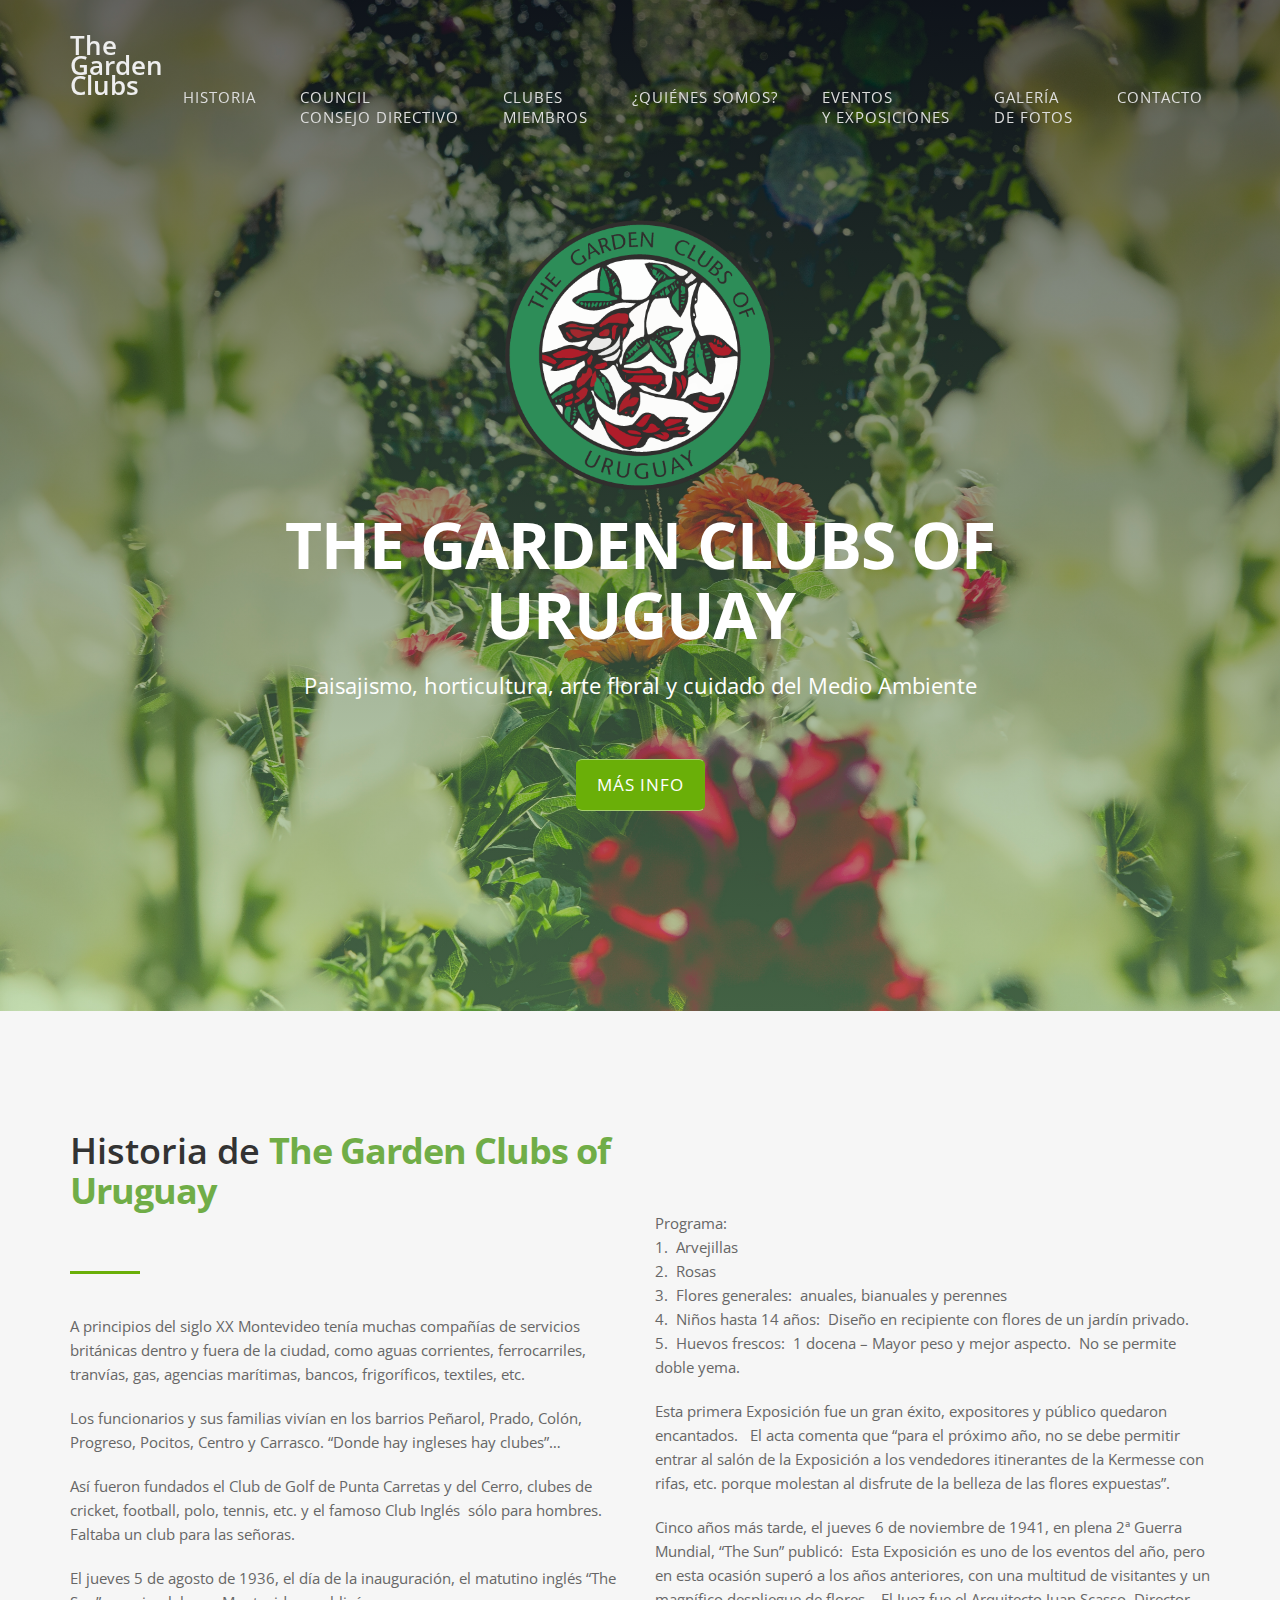
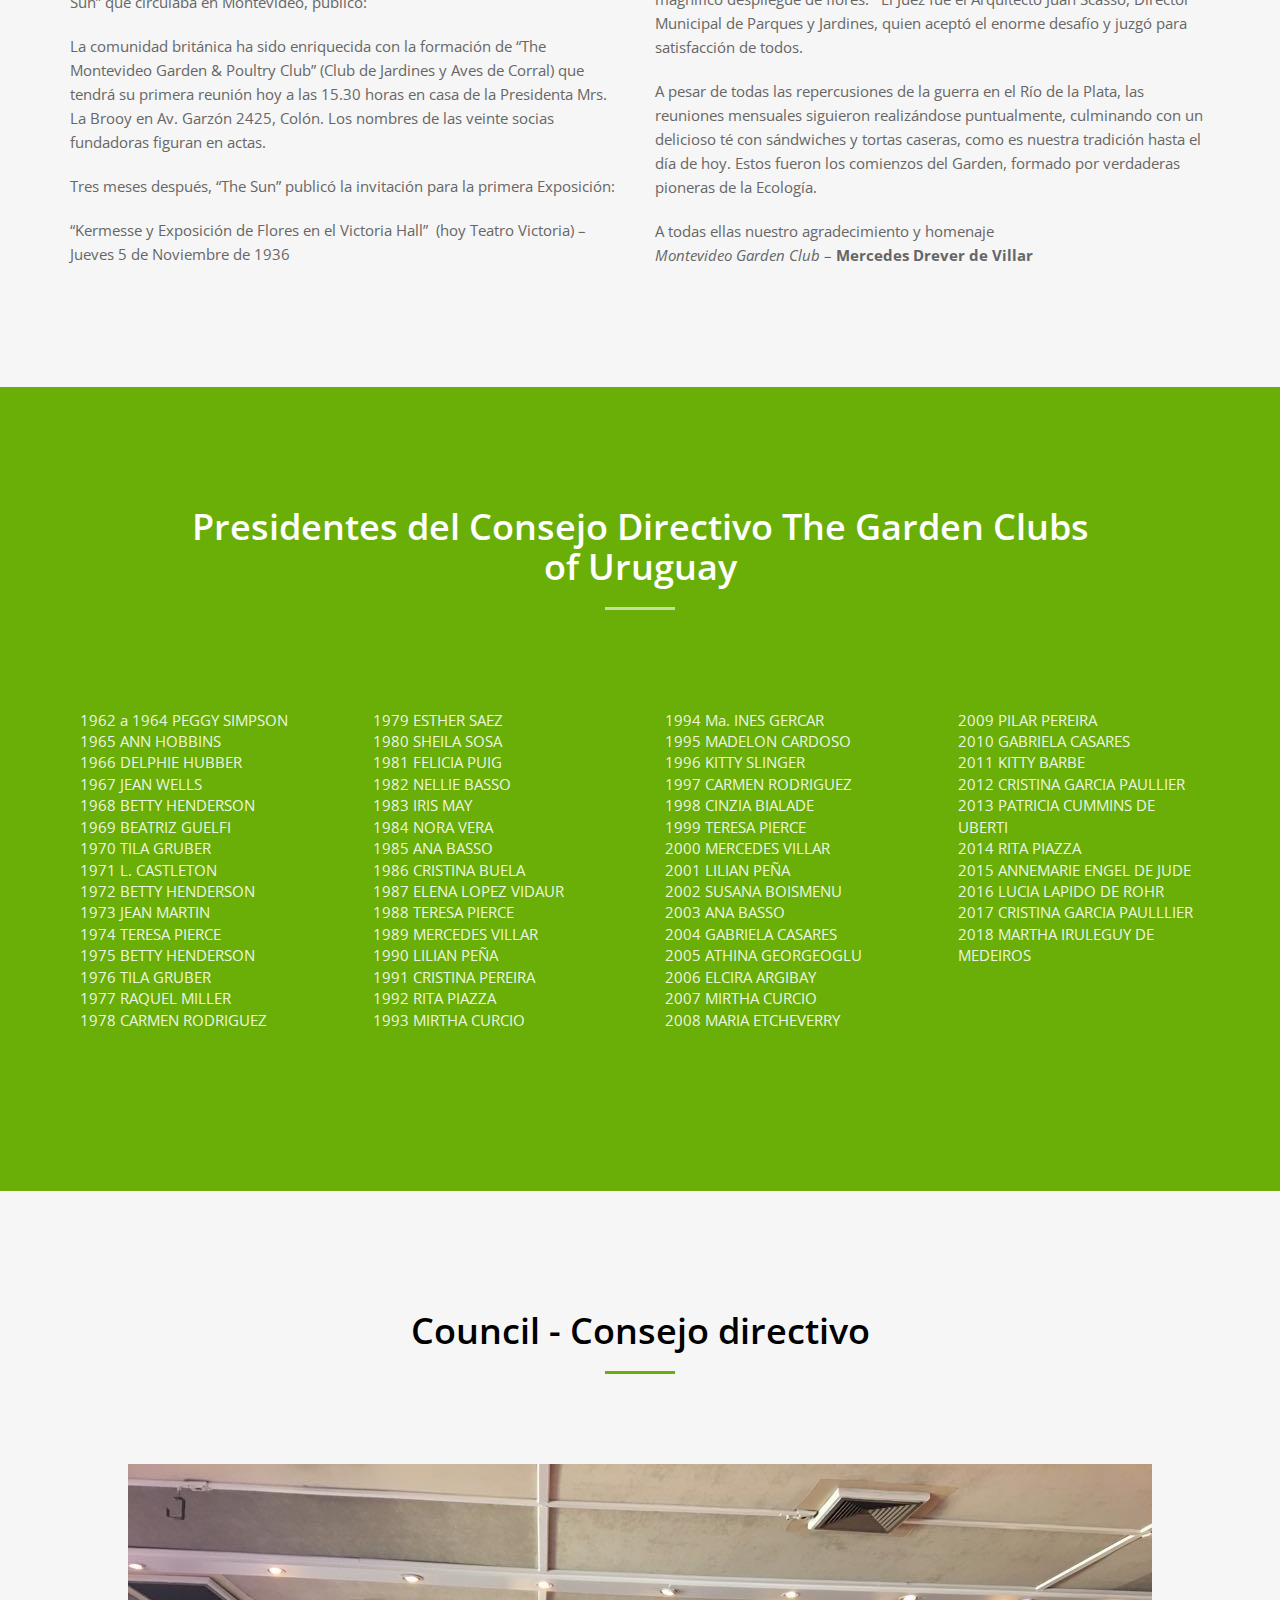
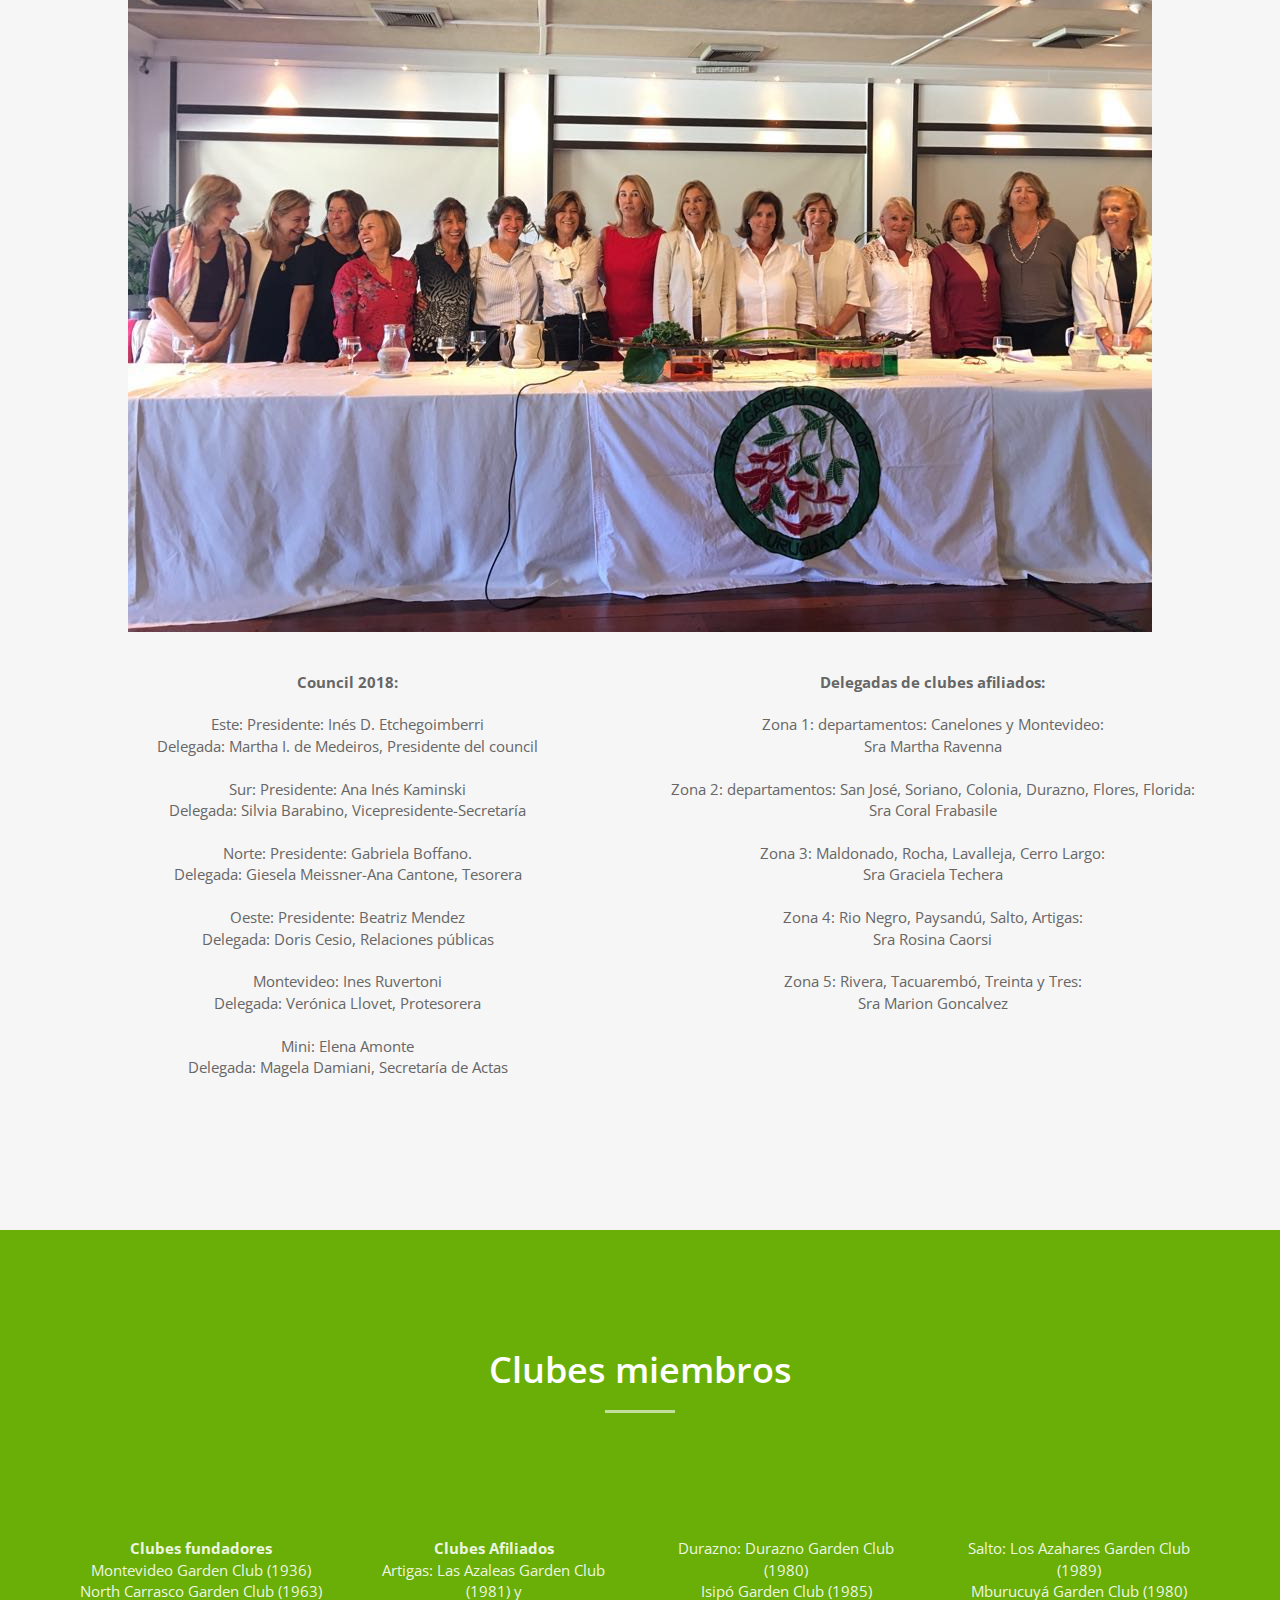
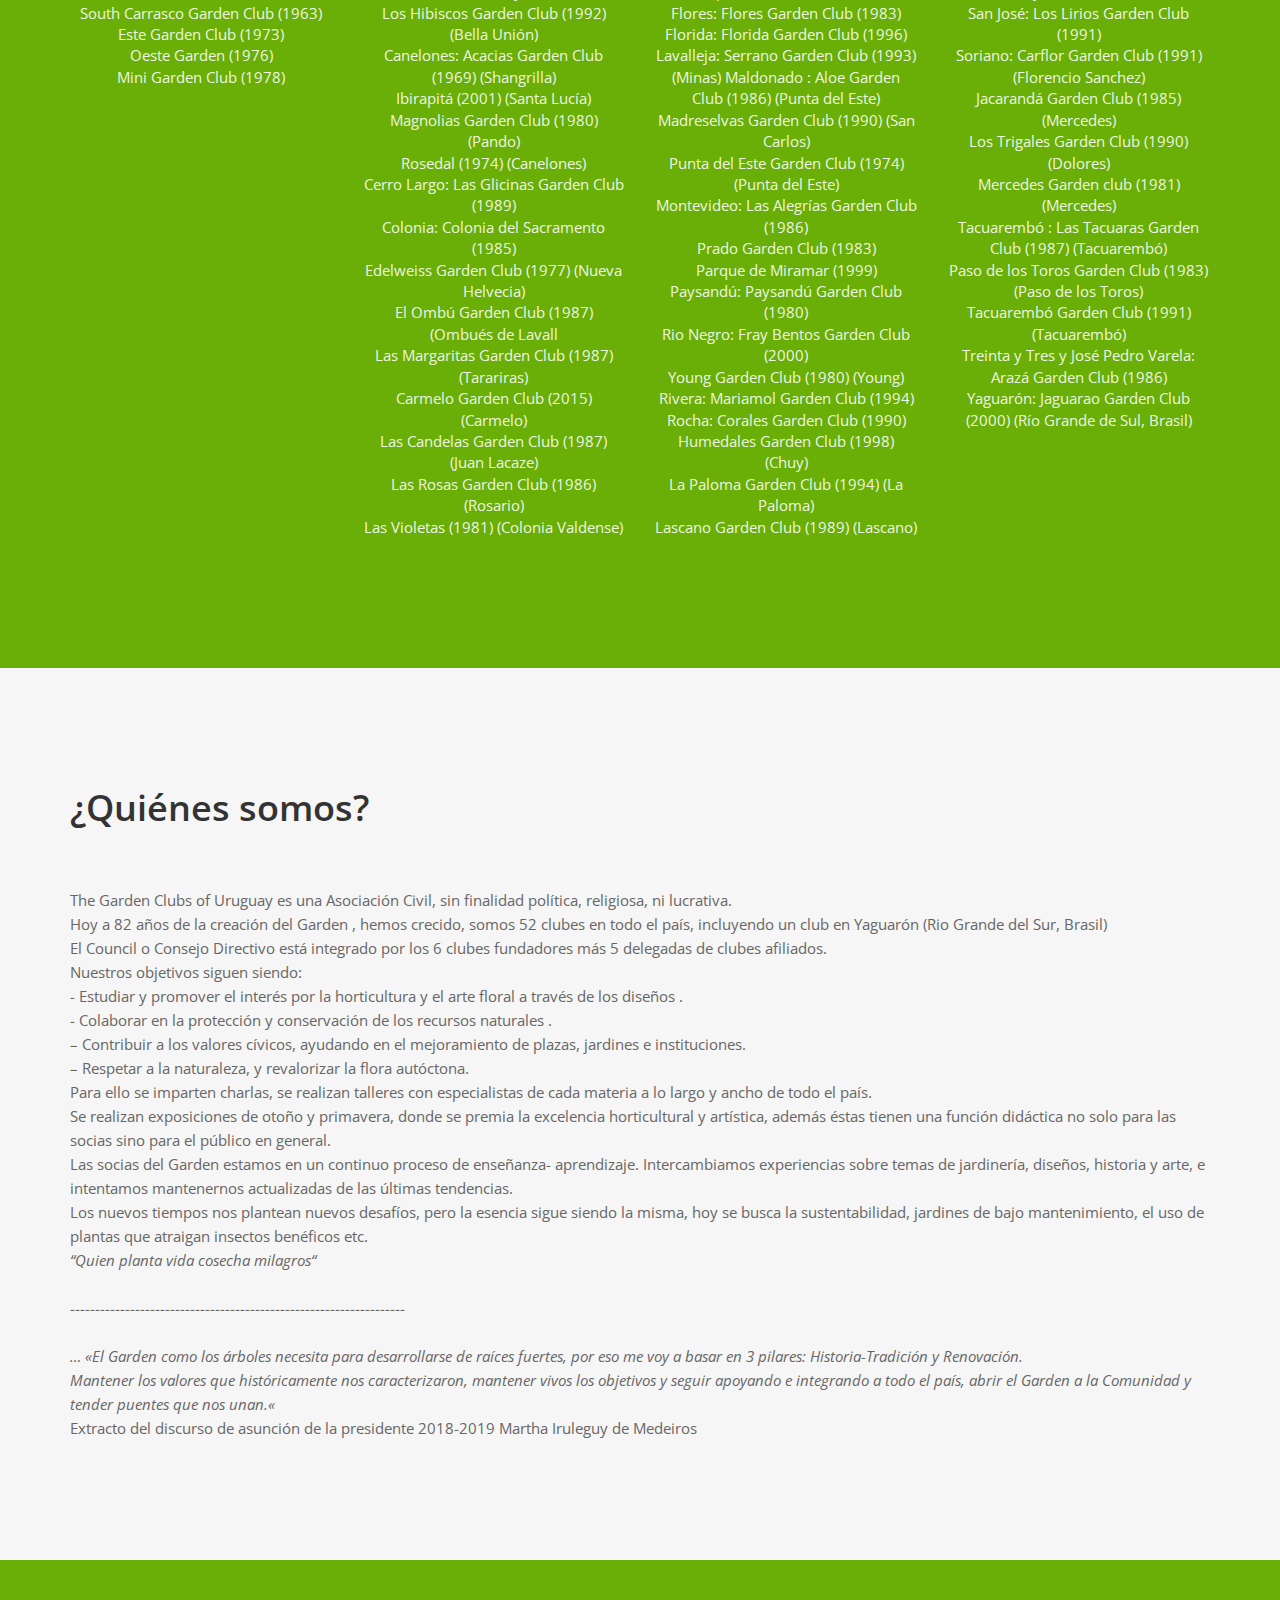
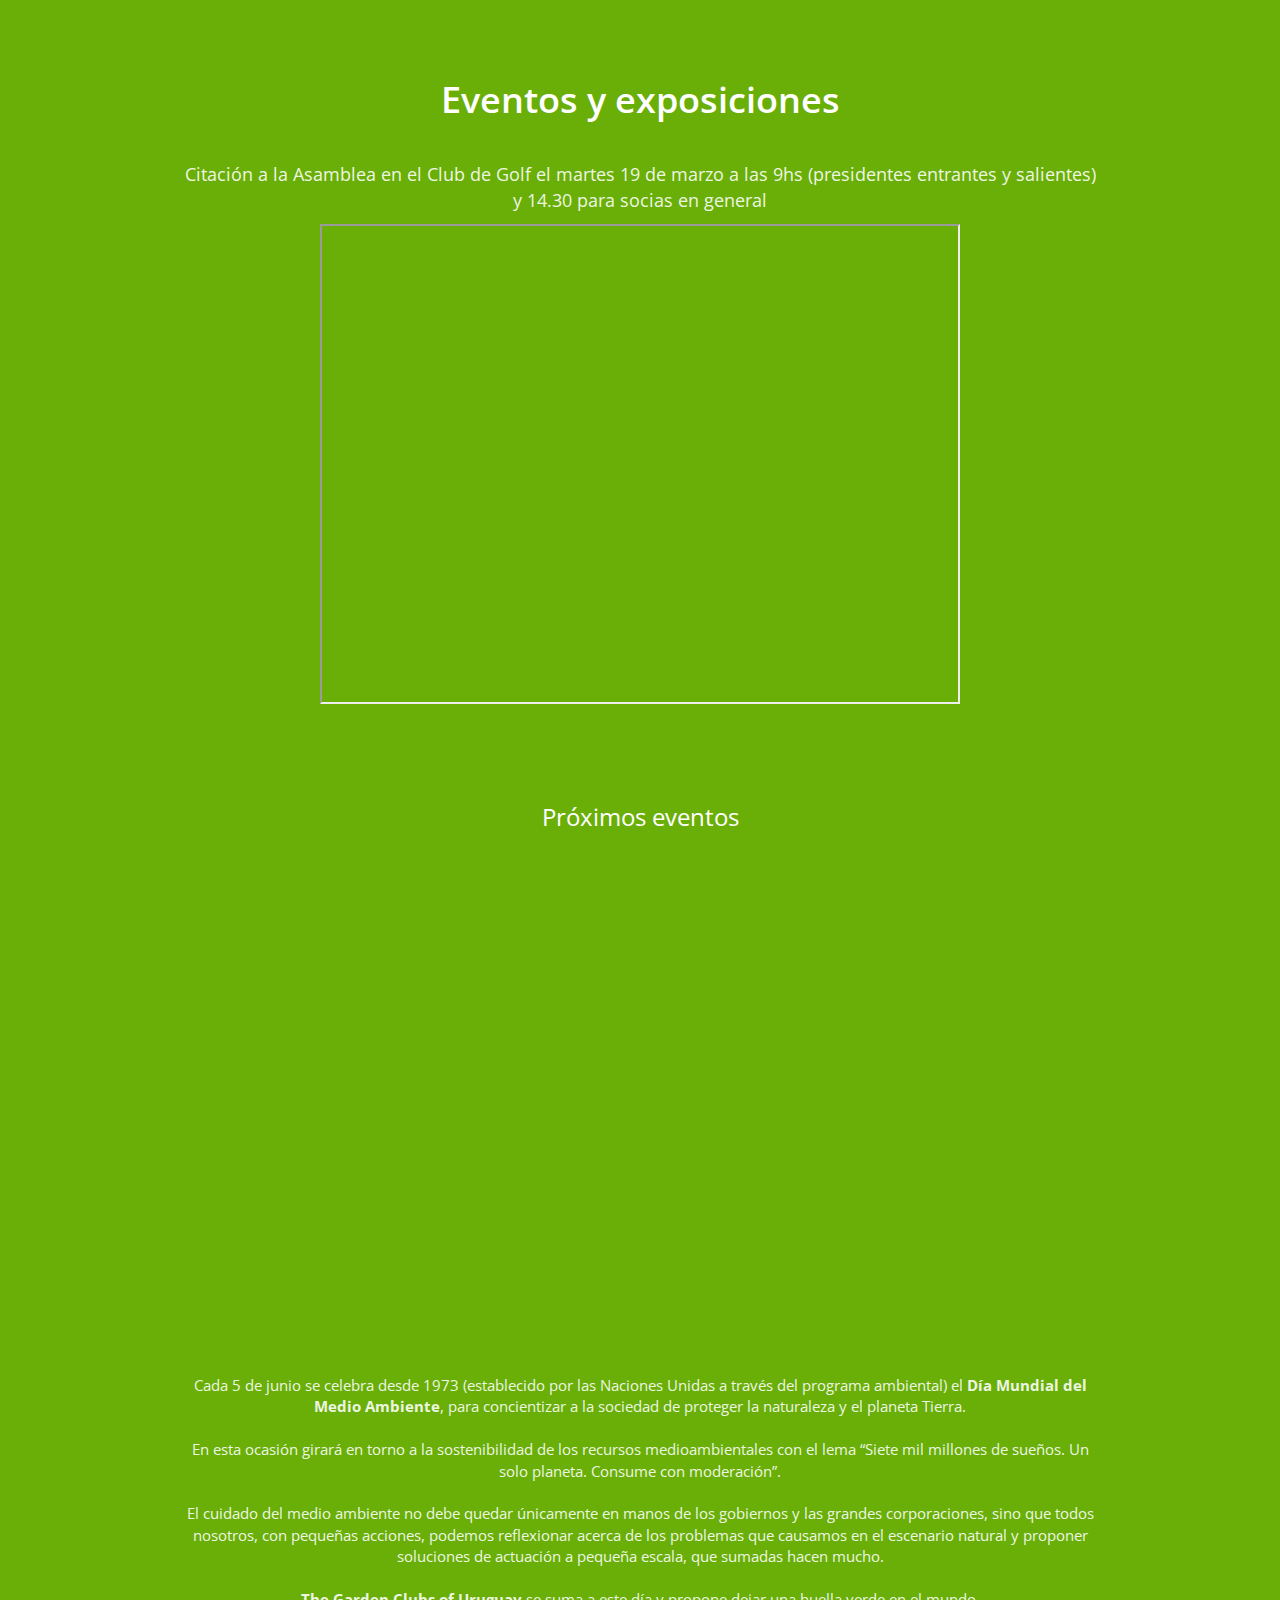
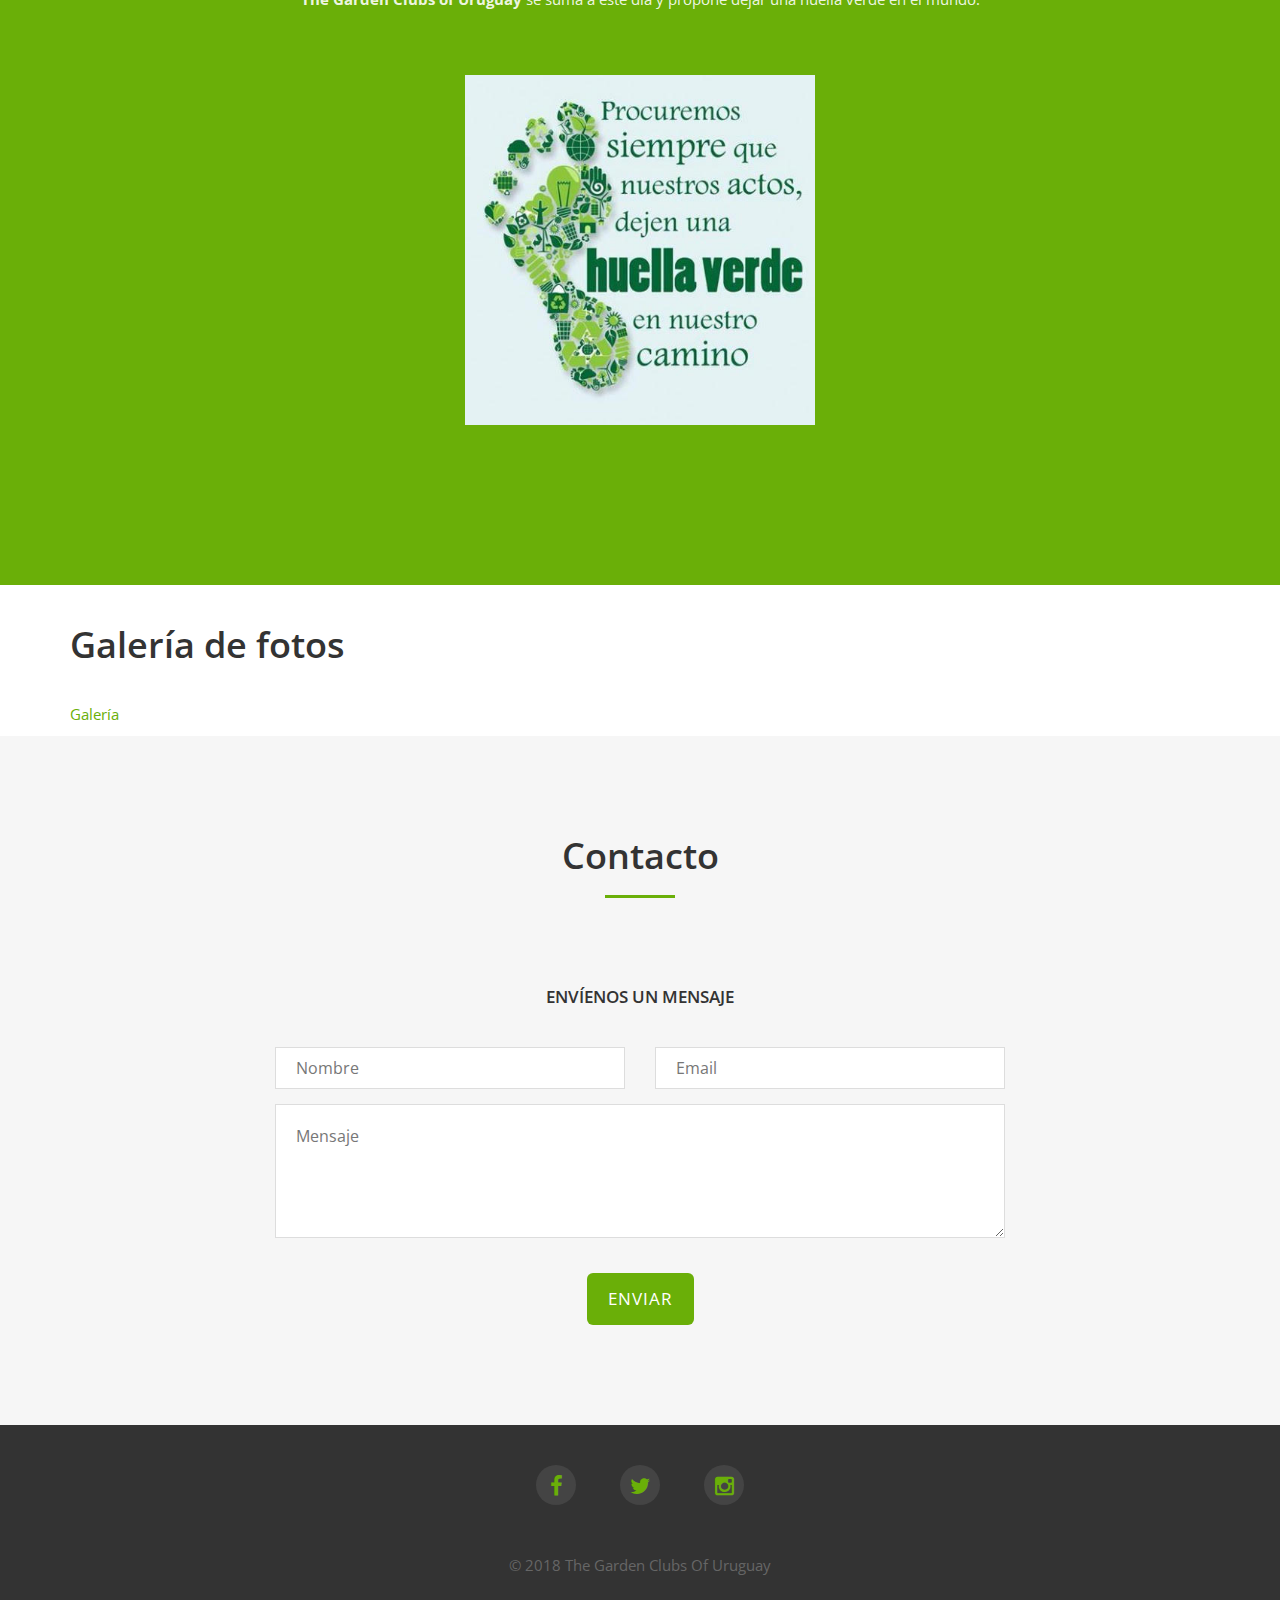
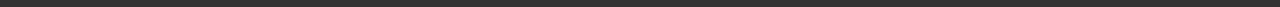
==== commit 555ef9c3: "Cambio en destacado" ====
--- a/index.html
+++ b/index.html
@@ -3,7 +3,7 @@
 <head>
 <meta charset="utf-8">
 <meta name="viewport" content="width=device-width, initial-scale=1">
-<title>The Gardens Club of Uruguay: Jardinería, Horticultura, Arte floral</title>
+<title>The Garden Clubs of Uruguay: Horticultura y Arte floral</title>
 <meta name="description" content="The Garden Clubs of Uruguay es una Asociación Civil sin fines de lucro. 
 Objetivos: 
 - Promover el interés por la horticultura y el arte floral. 
@@ -12,6 +12,17 @@
 <meta name="author" content="rfrabasile@gmail.com">
 
 <meta name="google-site-verification" content="zlSPPhhIaQiICdObo4zCOOVQJPUtCGx9BxsdnmTNcQ8" />
+
+<meta property="og:title" content="The Garden Clubs of Uruguay: Horticultura y Arte floral" />
+<meta property="og:type" content="Club de Horticultura y Arte floral" />
+<meta property="og:url" content="http://gardenclubsuruguay.com/" />
+<meta property="og:image" content="http://gardenclubsuruguay.com/img/logo-vec.png" />
+<meta property="og:description" content="The Garden Clubs of Uruguay es una Asociación Civil sin fines de lucro. 
+Objetivos: 
+- Promover el interés por la horticultura y el arte floral. 
+- Colaborar en la protección y conservación de los recursos naturales. 
+– Contribuir a los valores cívicos y al mejoramiento de espacios verdes." />
+<meta property="og:site_name" content="The Garden Clubs of Uruguay" />
 
 <!-- Favicons
     ================================================== -->
@@ -56,13 +67,13 @@
     <!-- Collect the nav links, forms, and other content for toggling -->
     <div class="collapse navbar-collapse" id="bs-example-navbar-collapse-1">
       <ul class="nav navbar-nav navbar-right">
-        <li><a href="#history" class="page-scroll">Historia</a></li>
-        <li><a href="#council" class="page-scroll">Council<br>Consejo directivo</a></li>
-        <li><a href="#members" class="page-scroll">Clubes<br> miembros</a></li>
-        <li><a href="#objective" class="page-scroll">¿Quiénes somos?</a></li>
-        <li><a href="#eventos" class="page-scroll">Eventos <br>y exposiciones</a></li>
-        <li><a href="#galeria" class="page-scroll">Galería<br>de fotos</a></li>
-        <li><a href="#contact" class="page-scroll">Contacto</a></li>
+        <li><a href="#history" title="history" class="page-scroll">Historia</a></li>
+        <li><a href="#council" title="council" class="page-scroll">Council<br>Consejo directivo</a></li>
+        <li><a href="#members" title="members" class="page-scroll">Clubes<br> miembros</a></li>
+        <li><a href="#objective" title="objective" class="page-scroll">¿Quiénes somos?</a></li>
+        <li><a href="#eventos" title="eventos" class="page-scroll">Eventos <br>y exposiciones</a></li>
+        <li><a href="#galeria" title="galeria" class="page-scroll">Galería<br>de fotos</a></li>
+        <li><a href="#contact" title="contact" class="page-scroll">Contacto</a></li>
       </ul>
     </div>
     <!-- /.navbar-collapse --> 
@@ -76,7 +87,7 @@
       <div class="container">
         <div class="row">
           <div class="col-md-8 col-md-offset-2 intro-text">
-            <div class="service-media"> <img src="img/logo-vec.png" height="270px" width="270px" alt=" "> </div>
+            <div class="service-media"> <img src="img/logo-vec.png" height="270px" width="270px" alt="Logo"> </div>
             <br>
             <h1>The Garden Clubs of Uruguay</h1>
             <p>Paisajismo, horticultura, arte floral y cuidado del Medio Ambiente</p>
@@ -273,7 +284,7 @@
         <h2>Council - Consejo directivo</h2>
         <hr>
       </div>
-      <div class="service-media text-center"> <img src="img/council.jpeg"  alt=" "> </div> </br></br>
+      <div class="service-media text-center"> <img src="img/council.jpeg"  alt="Council"> </div> </br></br>
       <div class="row">
         <div class="col-md-6 text-center">
             
@@ -468,13 +479,22 @@
       <div class="col-md-10 col-md-offset-1 section-title text-center">
         <h2>Eventos y exposiciones</h2>
         <hr>
-        <p><b>The Garden Club of Uruguay, invita a niños y jóvenes a participar de las actividades del 2018. <br>
+        <!--<p><b>The Garden Club of Uruguay, invita a niños y jóvenes a participar de las actividades del 2018. <br>
             Todos los cuartos lunes de cada mes. En el Colegio Harwood (Siracusa 2380), Montevideo. <br>De 17:00 a 18:30. Encargada: Adriana Gimenez, 098114817. 
             <br>Inscripciones: redesthegardenclubofuruguay@gmail.com
             <br>¡Los esperamos! </b><br></p>
 
             <h3>Destacados</h3>
-            <img src="img/destacado.jpg" style="width:350px"/>
+            <img src="img/destacado.jpg" style="width:350px" alt="Destacado"/>
+            -->
+          <p>
+            Citación a la Asamblea en el Club de Golf el martes 19 de marzo a las 9hs (presidentes entrantes y
+            salientes) y 14.30 para socias en general
+            <br/>
+
+          </p>
+
+          <iframe src="https://drive.google.com/file/d/19ccmWPArxss_hsVQuqoYKt9Kg1WL0VDp/preview" width="640" height="480"></iframe>
       </div>
       
       <div class="row">
@@ -550,7 +570,7 @@
                <b>The Garden Clubs of Uruguay</b> se suma a este día y propone dejar una huella verde en el mundo.
 
                <br></br> <br></br>
-               <img src="img/verde.jpg" style="width:350px"/>
+               <img src="img/verde.jpg" style="width:350px" alt="Verde"/>
               </p>
               </div>
               </div>
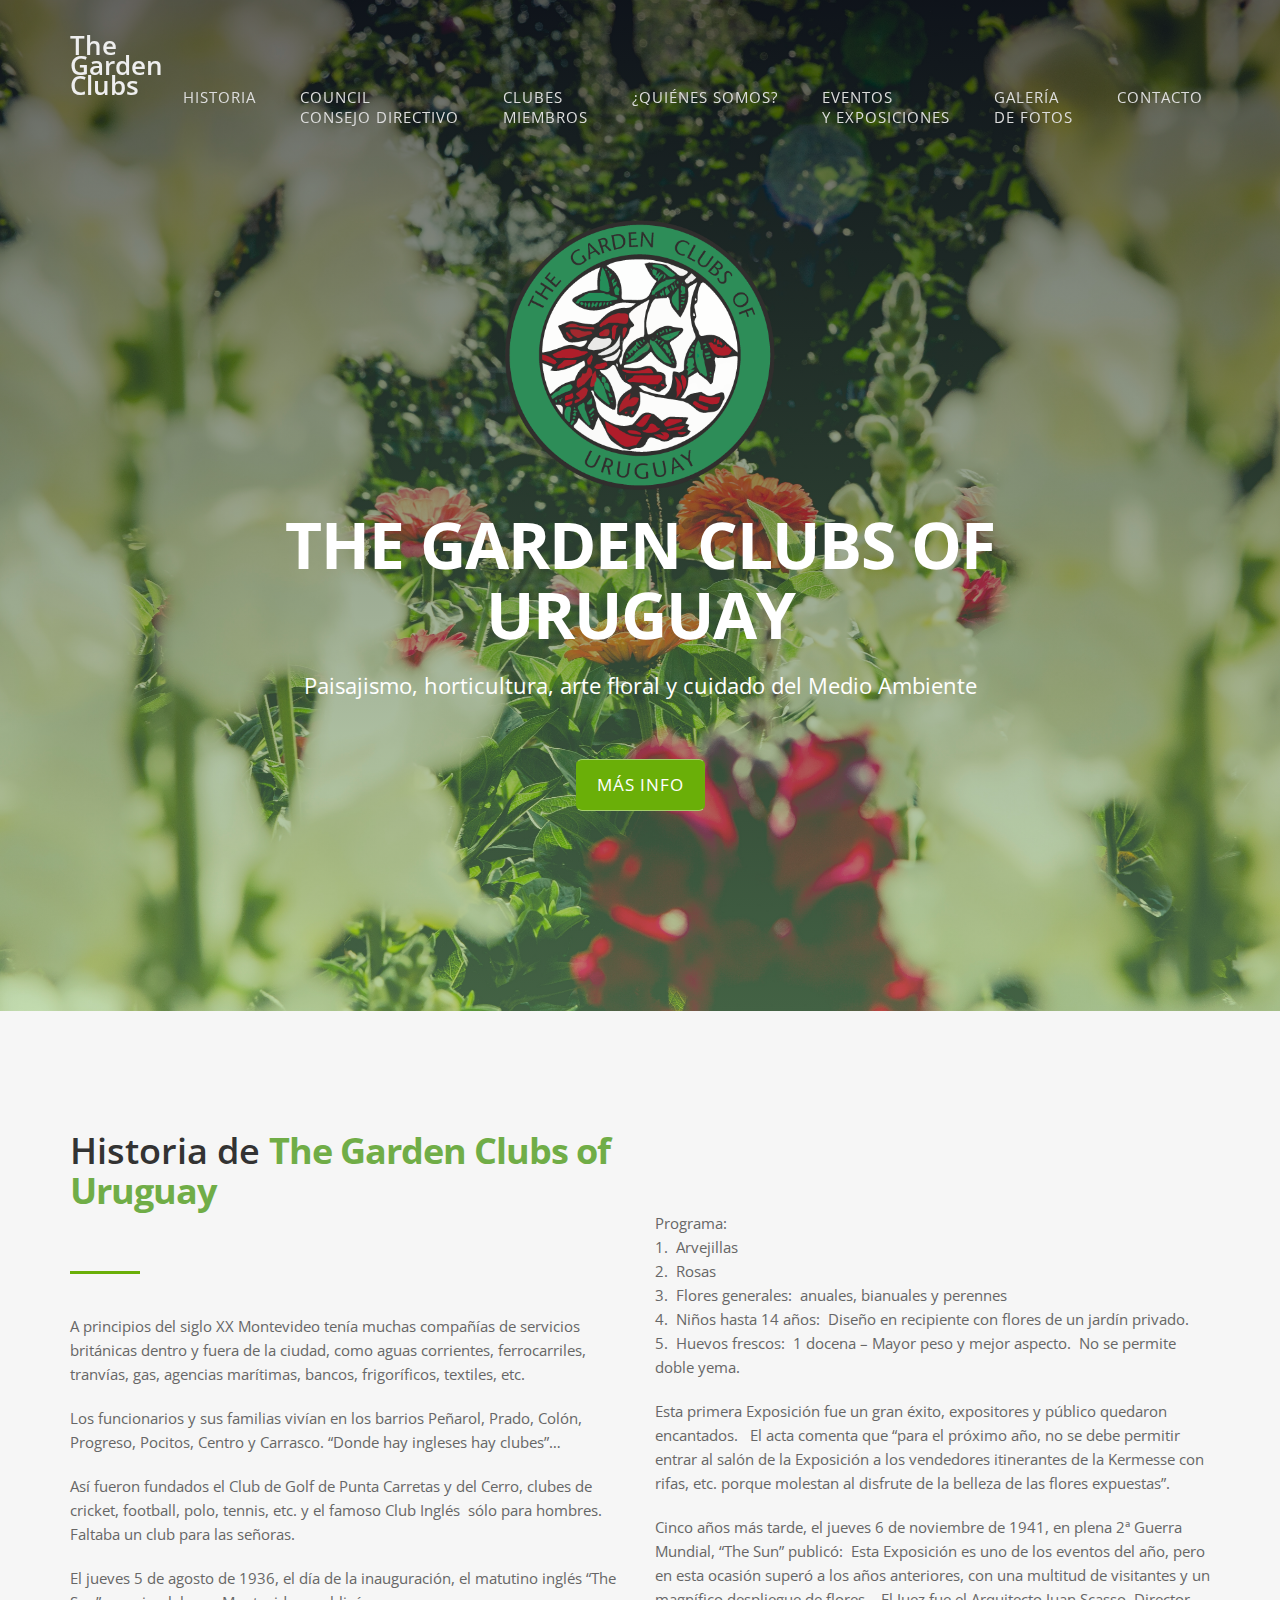
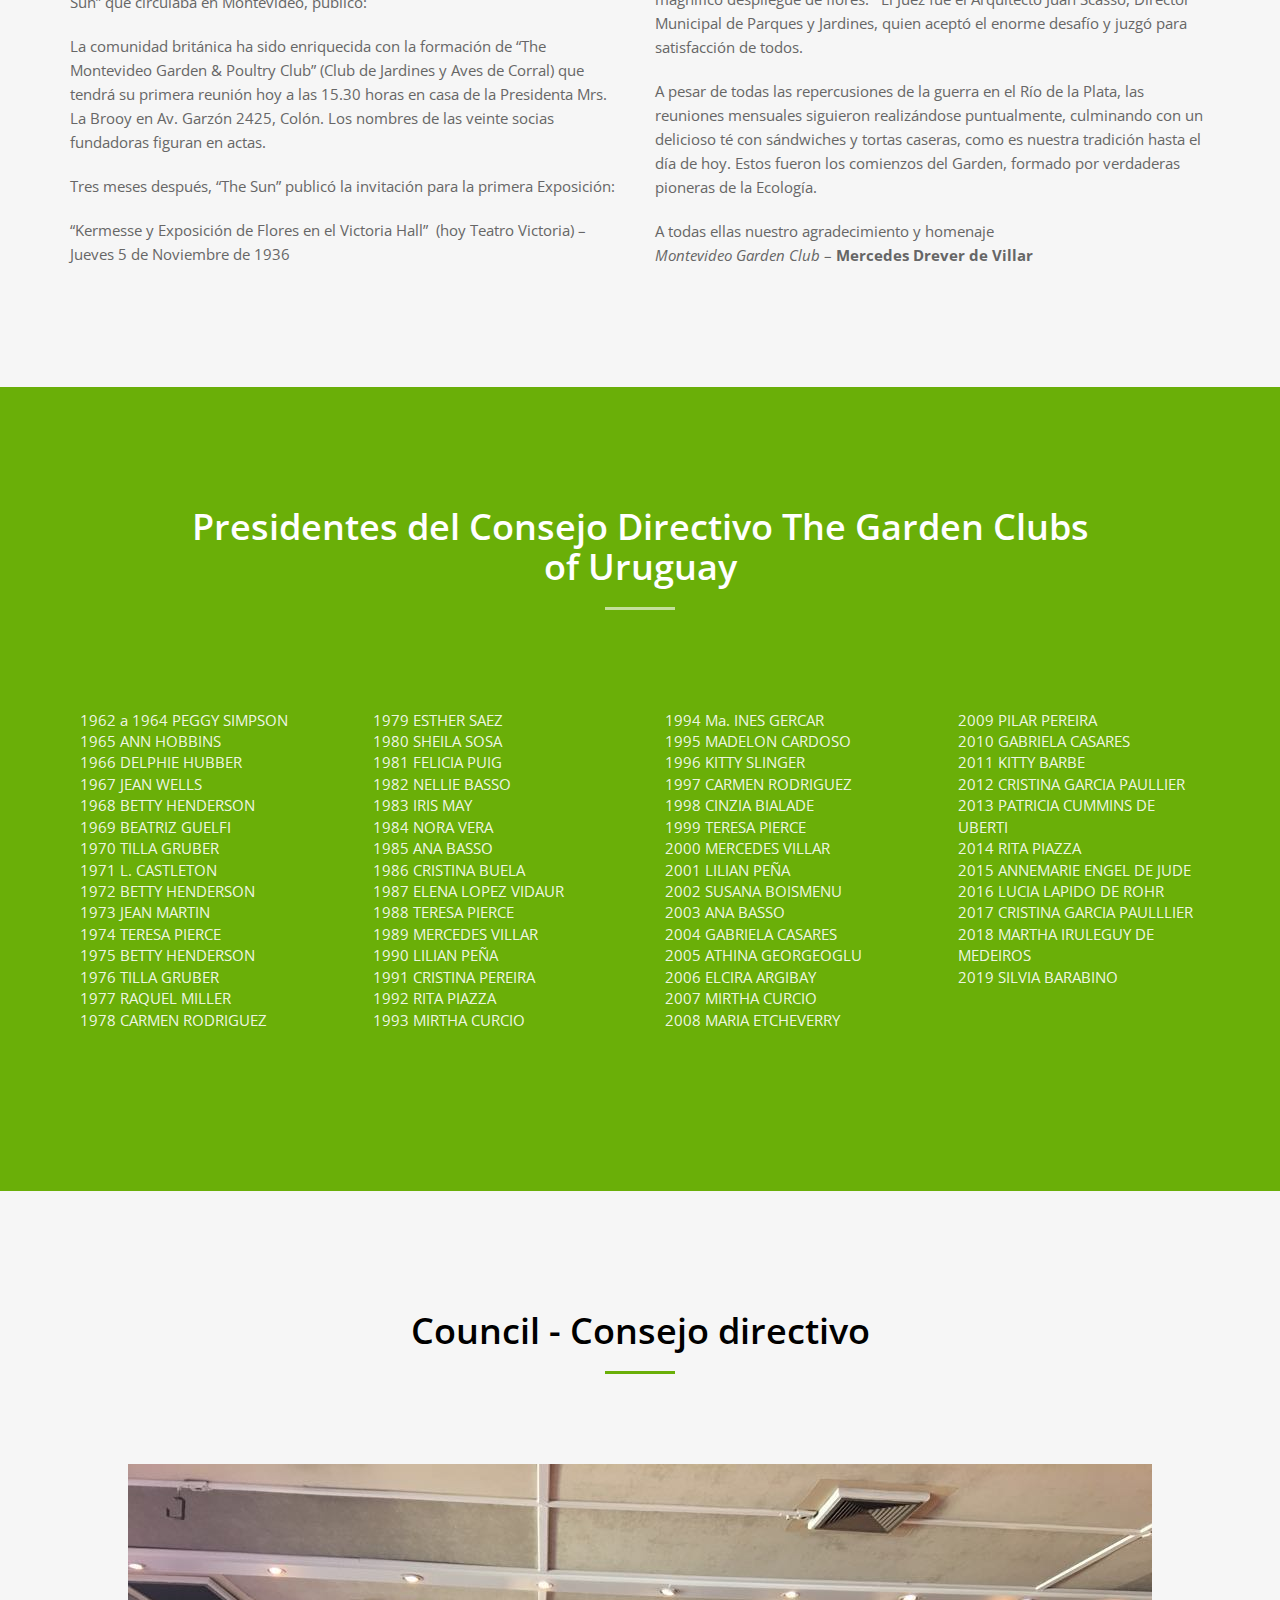
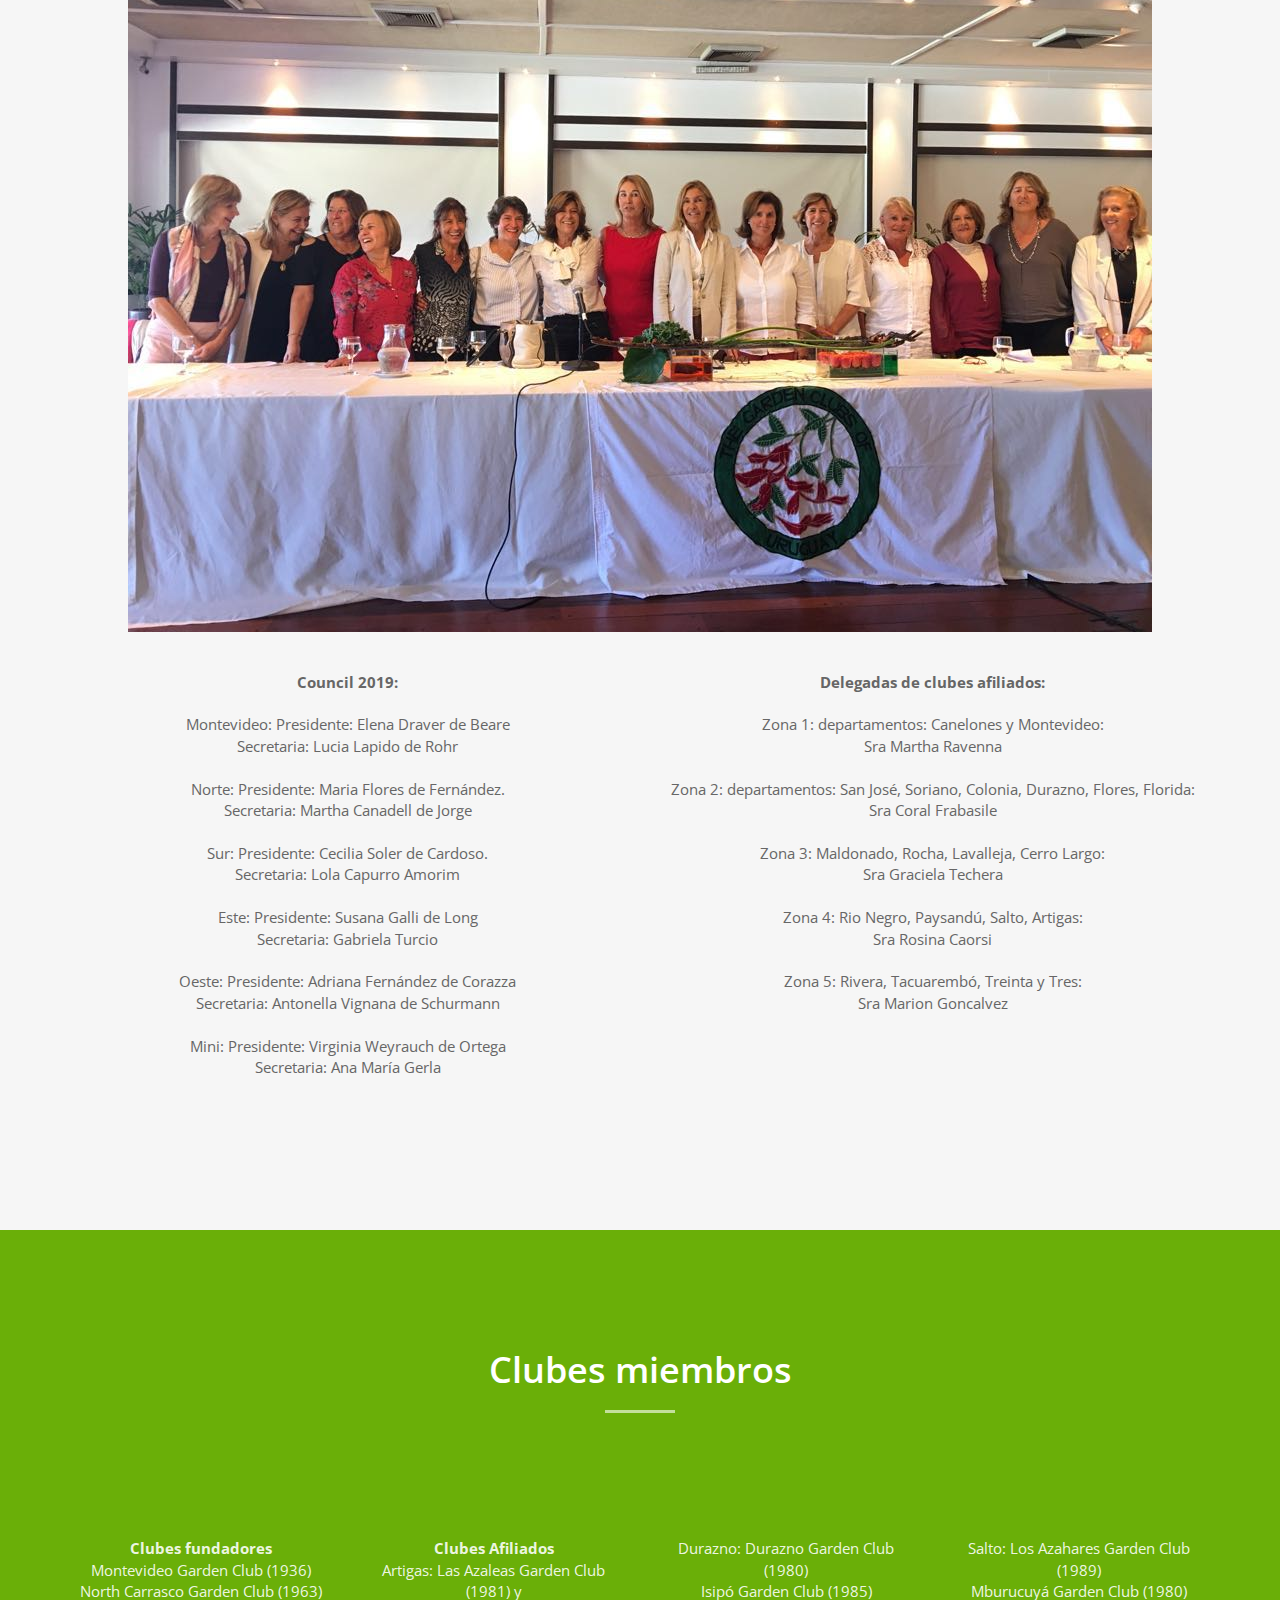
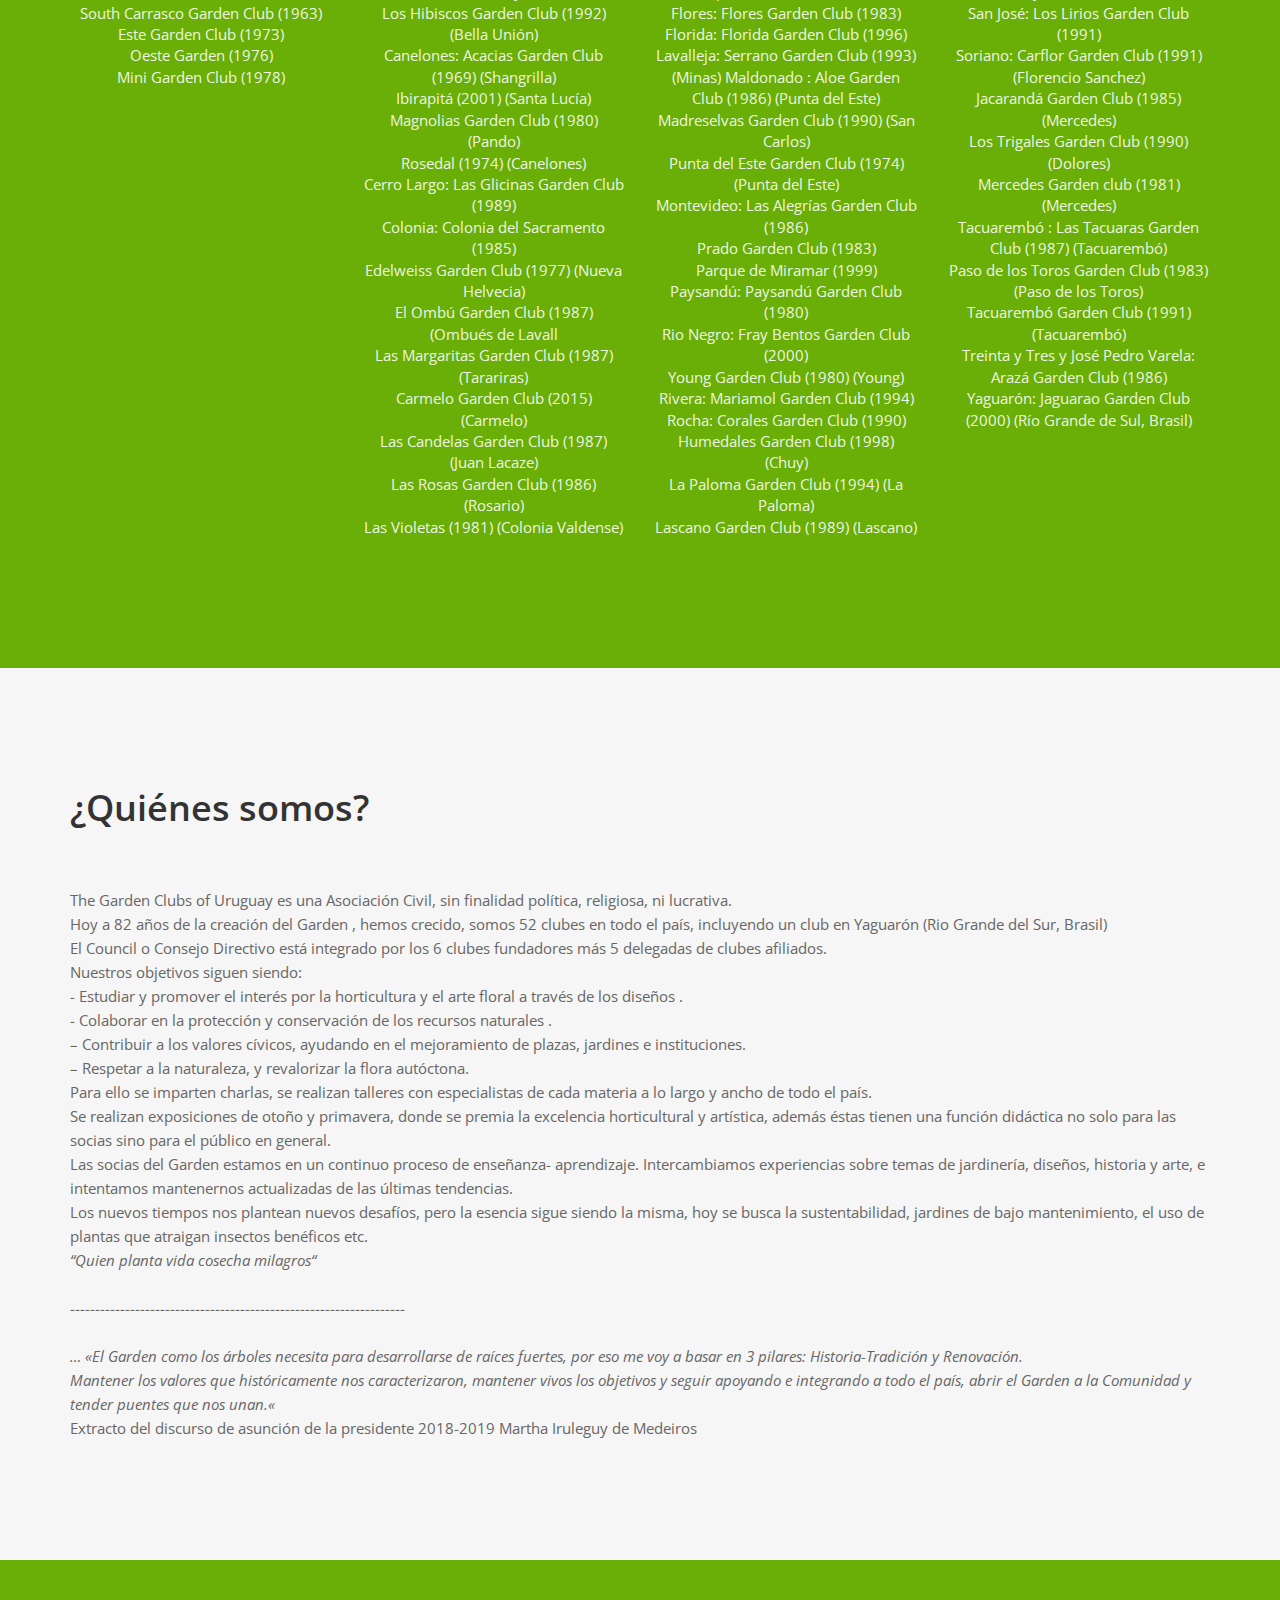
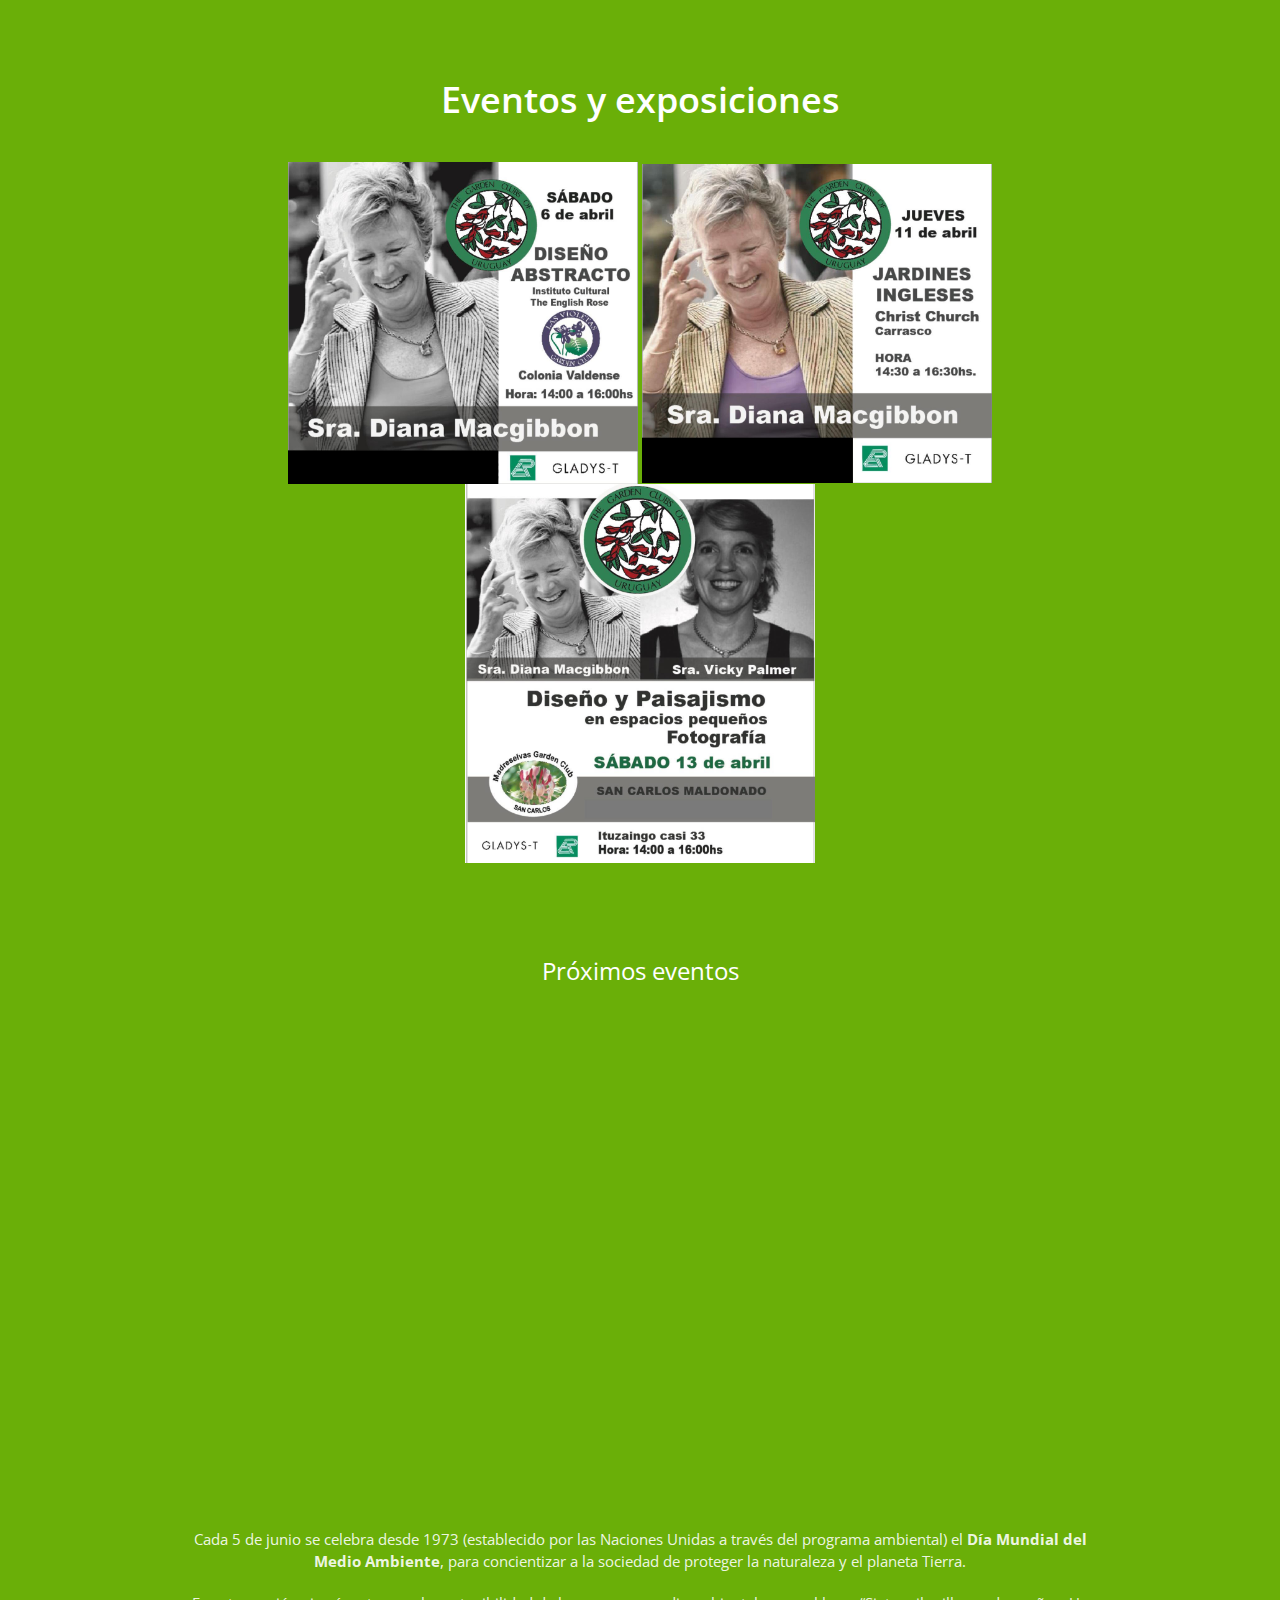
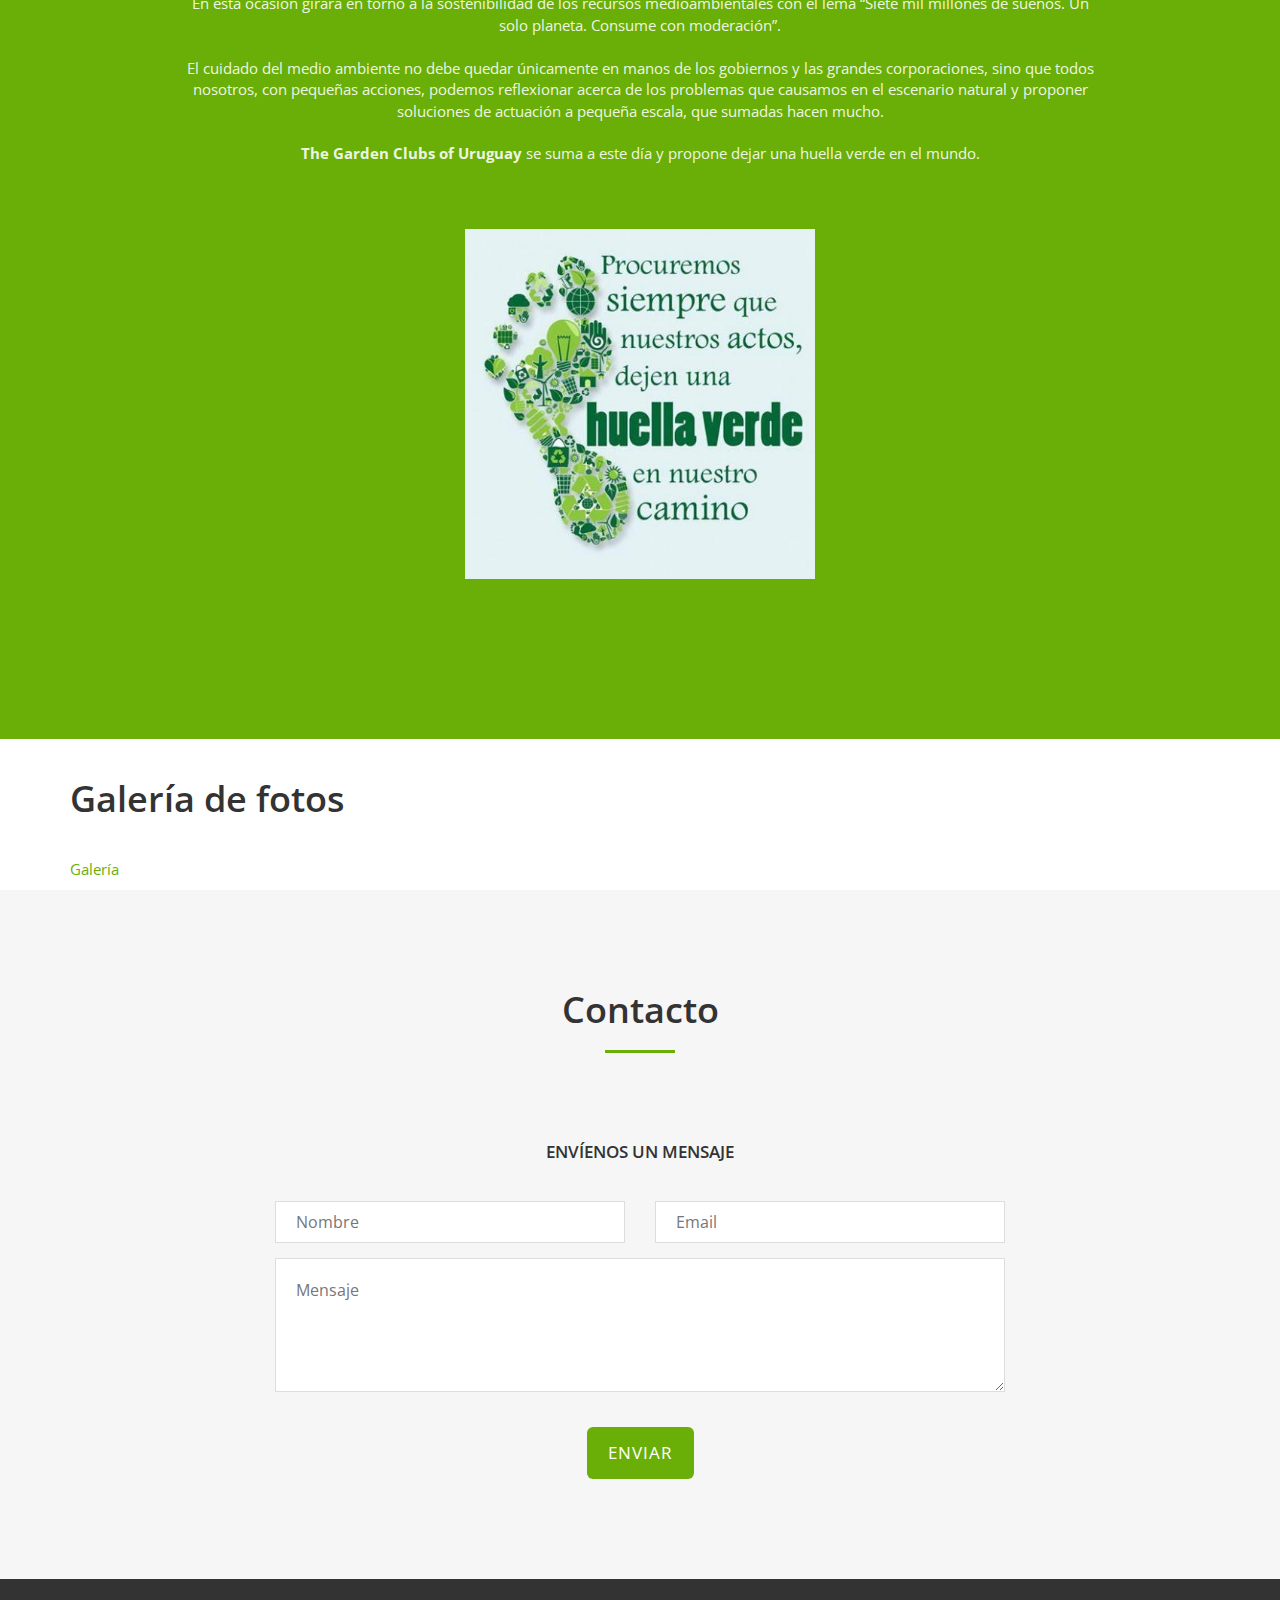
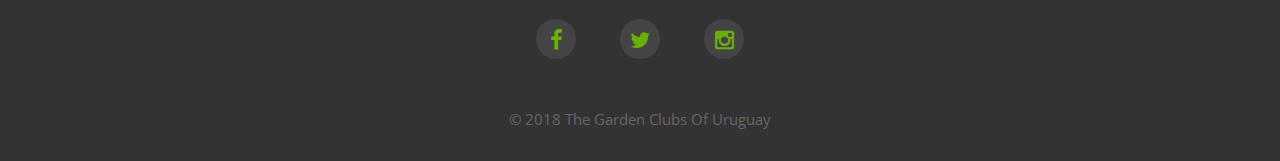
==== commit 65aa04fe: "gardens" ====
--- a/index.html
+++ b/index.html
@@ -196,13 +196,13 @@
                 <br>1967		JEAN WELLS
                 <br>1968		BETTY HENDERSON
                 <br>1969		BEATRIZ GUELFI
-                <br>1970		TILA GRUBER
+                <br>1970		TILLA GRUBER
                 <br>1971		L. CASTLETON
                 <br>1972		BETTY HENDERSON
                 <br>1973		JEAN MARTIN
                 <br>1974		TERESA PIERCE
                 <br>1975		BETTY HENDERSON
-                <br>1976		TILA GRUBER
+                <br>1976		TILLA GRUBER
                 <br>1977		RAQUEL MILLER
                 <br>1978		CARMEN RODRIGUEZ
             </p>
@@ -266,7 +266,7 @@
                   <br>2016		LUCIA LAPIDO DE ROHR
                   <br>2017		CRISTINA GARCIA PAULLLIER
                   <br>2018    MARTHA IRULEGUY DE MEDEIROS 
-
+                  <br>2019    SILVIA BARABINO
               </p>
             </div>
           </div>
@@ -291,9 +291,9 @@
           <div class="council-desc">
               
             <p>
-              <b>Council 2018:</b><br></br>
-
-                Este: Presidente:  Inés D. Etchegoimberri  </br> Delegada: Martha I. de Medeiros, Presidente del council
+              <b>Council 2019:</b><br></br>
+
+                <!--Este: Presidente:  Inés D. Etchegoimberri  </br> Delegada: Martha I. de Medeiros, Presidente del council
                 <br></br>
                  Sur:    Presidente:  Ana Inés Kaminski        </br> Delegada: Silvia Barabino, Vicepresidente-Secretaría
                  <br></br>
@@ -304,6 +304,19 @@
                 Montevideo: Ines Ruvertoni                           </br>  Delegada: Verónica Llovet, Protesorera
                 <br></br>
                 Mini: Elena Amonte		                         </br> Delegada: Magela Damiani, Secretaría de Actas
+                <br></br>
+                -->
+                Montevideo: Presidente:  Elena Draver de Beare </br> Secretaria: Lucia Lapido de Rohr
+                <br></br>
+                Norte:  Presidente:  Maria Flores de Fernández.          </br> Secretaria: Martha Canadell de Jorge
+                <br></br>
+                Sur:  Presidente:  Cecilia Soler de Cardoso.          </br> Secretaria: Lola Capurro Amorim
+                <br></br>
+                Este:  Presidente:  Susana Galli de Long              </br> Secretaria: Gabriela Turcio
+                <br></br>
+                Oeste: Presidente: Adriana Fernández de Corazza                          </br>  Secretaria: Antonella Vignana de Schurmann
+                <br></br>
+                Mini: Presidente: Virginia Weyrauch de Ortega		                         </br> Secretaria: Ana María Gerla
                 <br></br>
             </p>
           </div>
@@ -487,14 +500,17 @@
             <h3>Destacados</h3>
             <img src="img/destacado.jpg" style="width:350px" alt="Destacado"/>
             -->
-          <p>
+          <!--p>
             Citación a la Asamblea en el Club de Golf el martes 19 de marzo a las 9hs (presidentes entrantes y
             salientes) y 14.30 para socias en general
             <br/>
 
           </p>
 
-          <iframe src="https://drive.google.com/file/d/19ccmWPArxss_hsVQuqoYKt9Kg1WL0VDp/preview" width="640" height="480"></iframe>
+          <iframe src="https://drive.google.com/file/d/19ccmWPArxss_hsVQuqoYKt9Kg1WL0VDp/preview" width="640" height="480"></iframe-->
+            <img src="img/gardens3.jpeg" style="width:350px" alt="Destacado"/>
+            <img src="img/gardens1.jpeg" style="width:350px" alt="Destacado"/>
+            <img src="img/gardens2.jpeg" style="width:350px" alt="Destacado"/>
       </div>
       
       <div class="row">
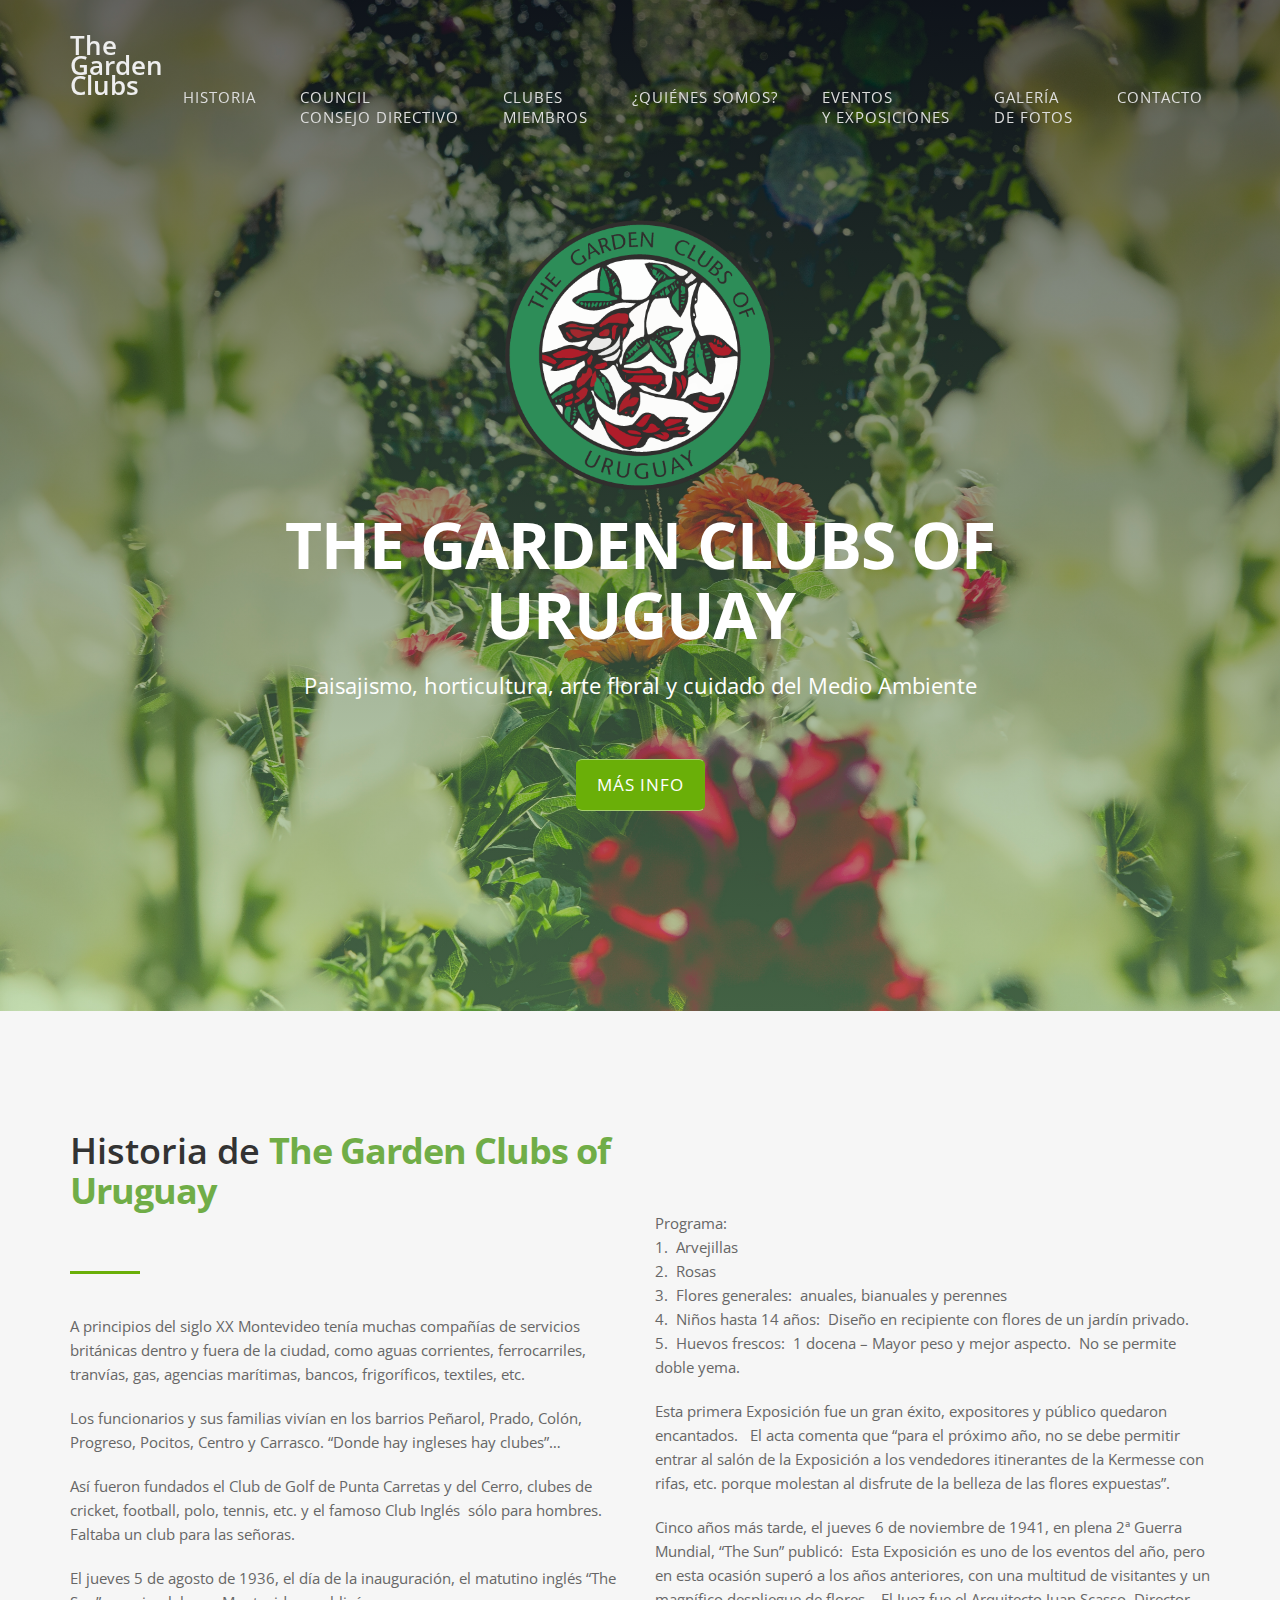
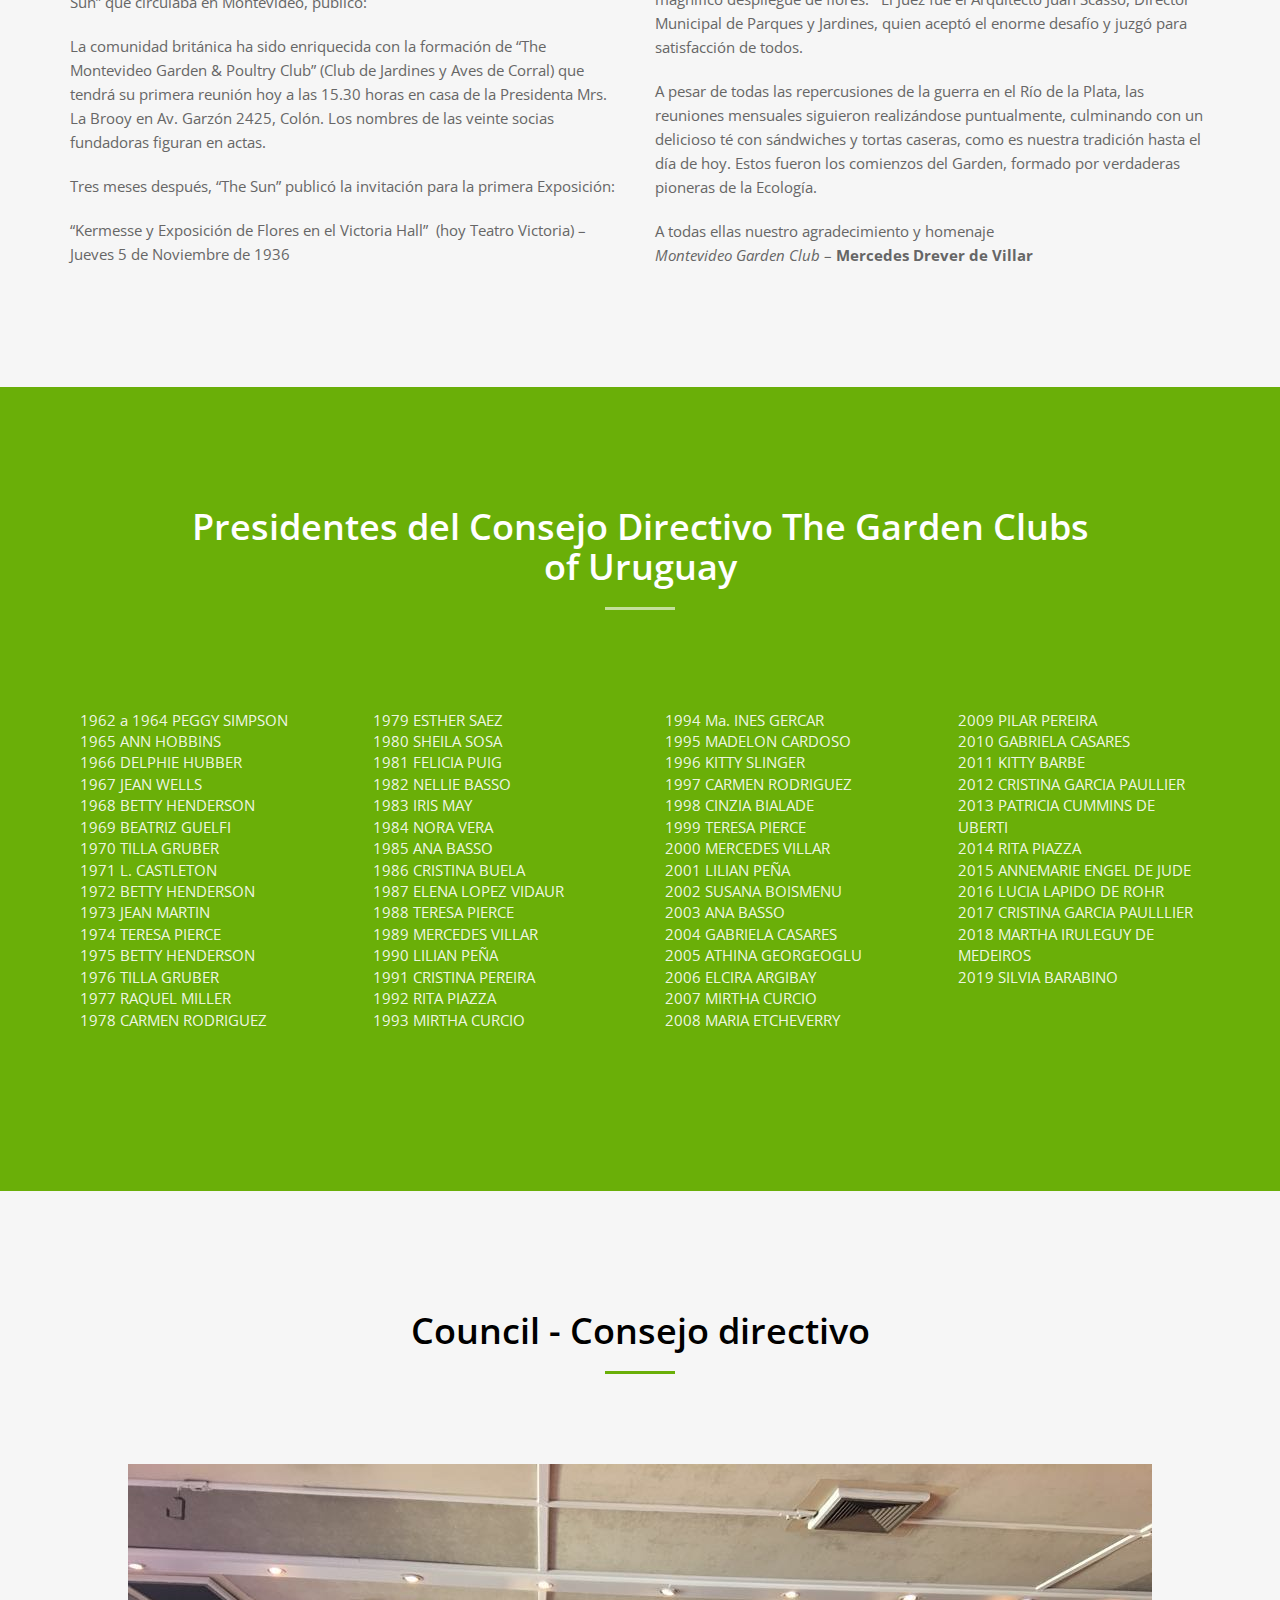
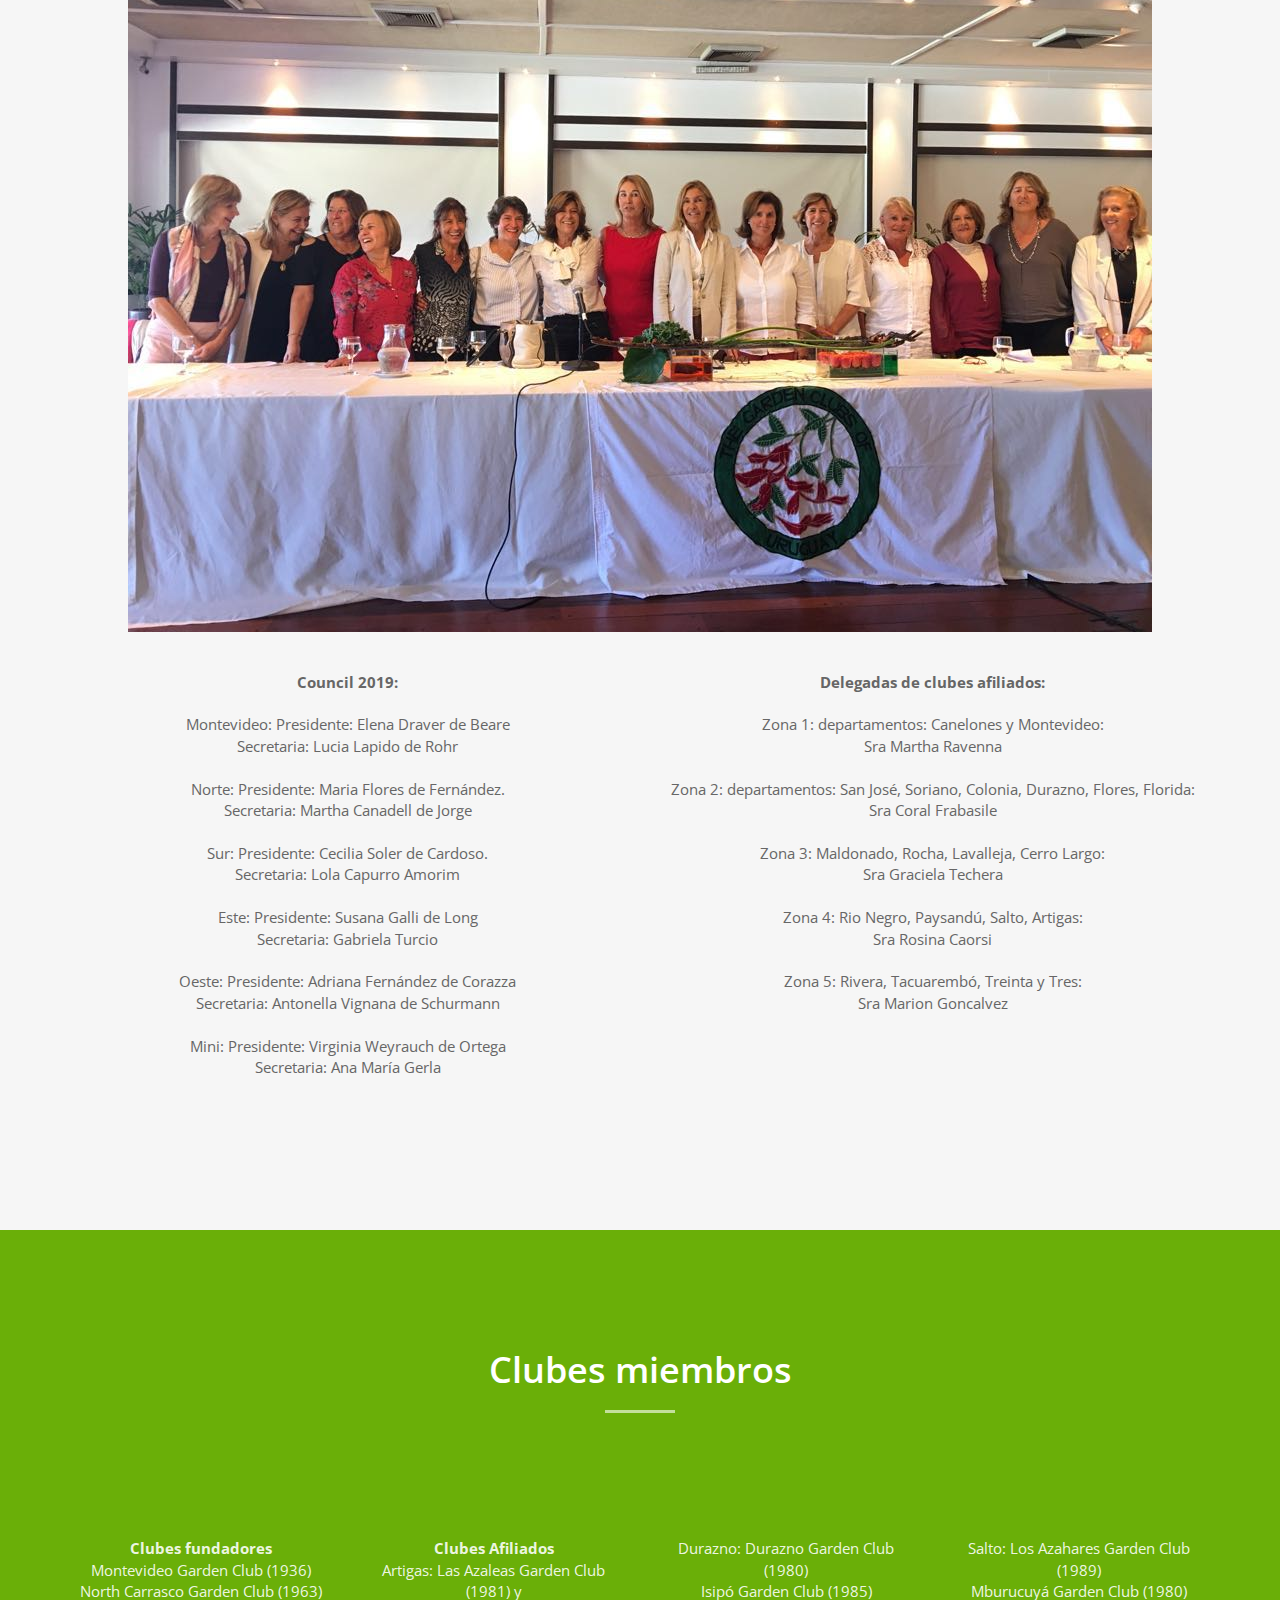
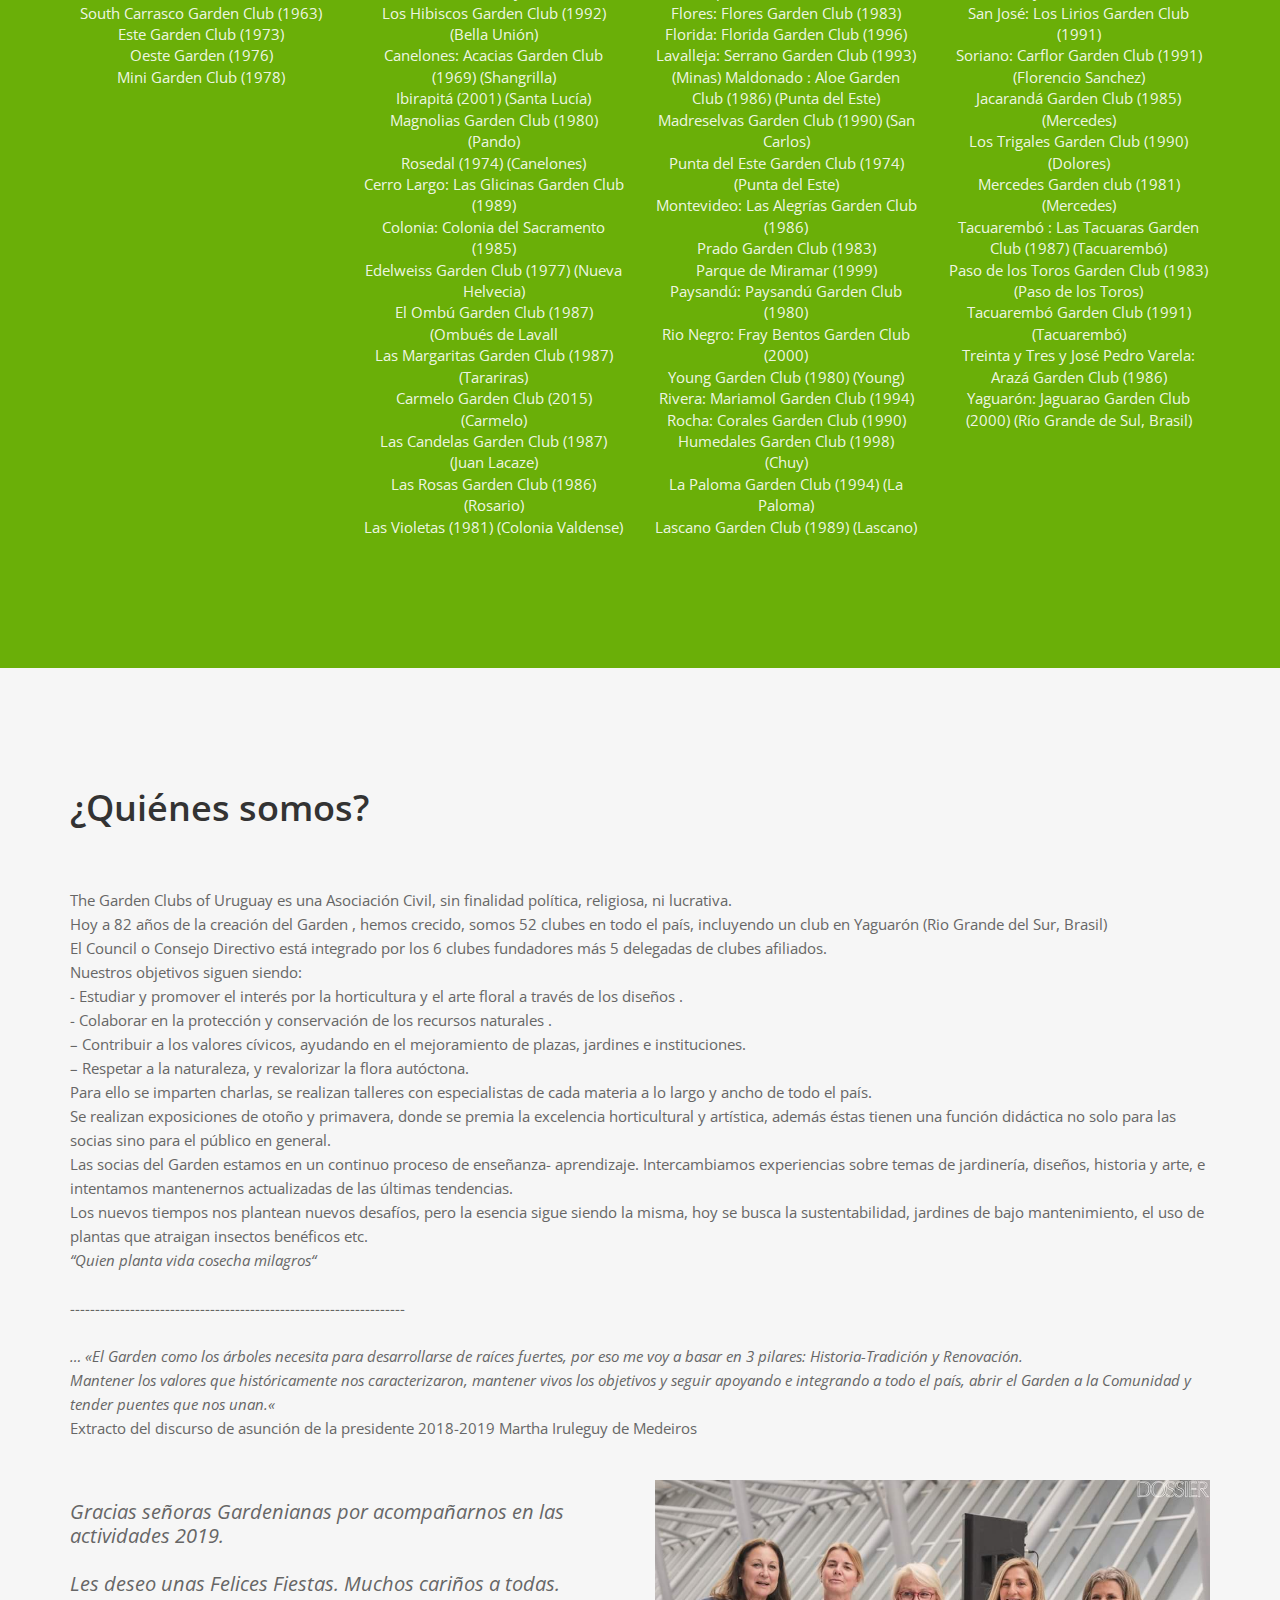
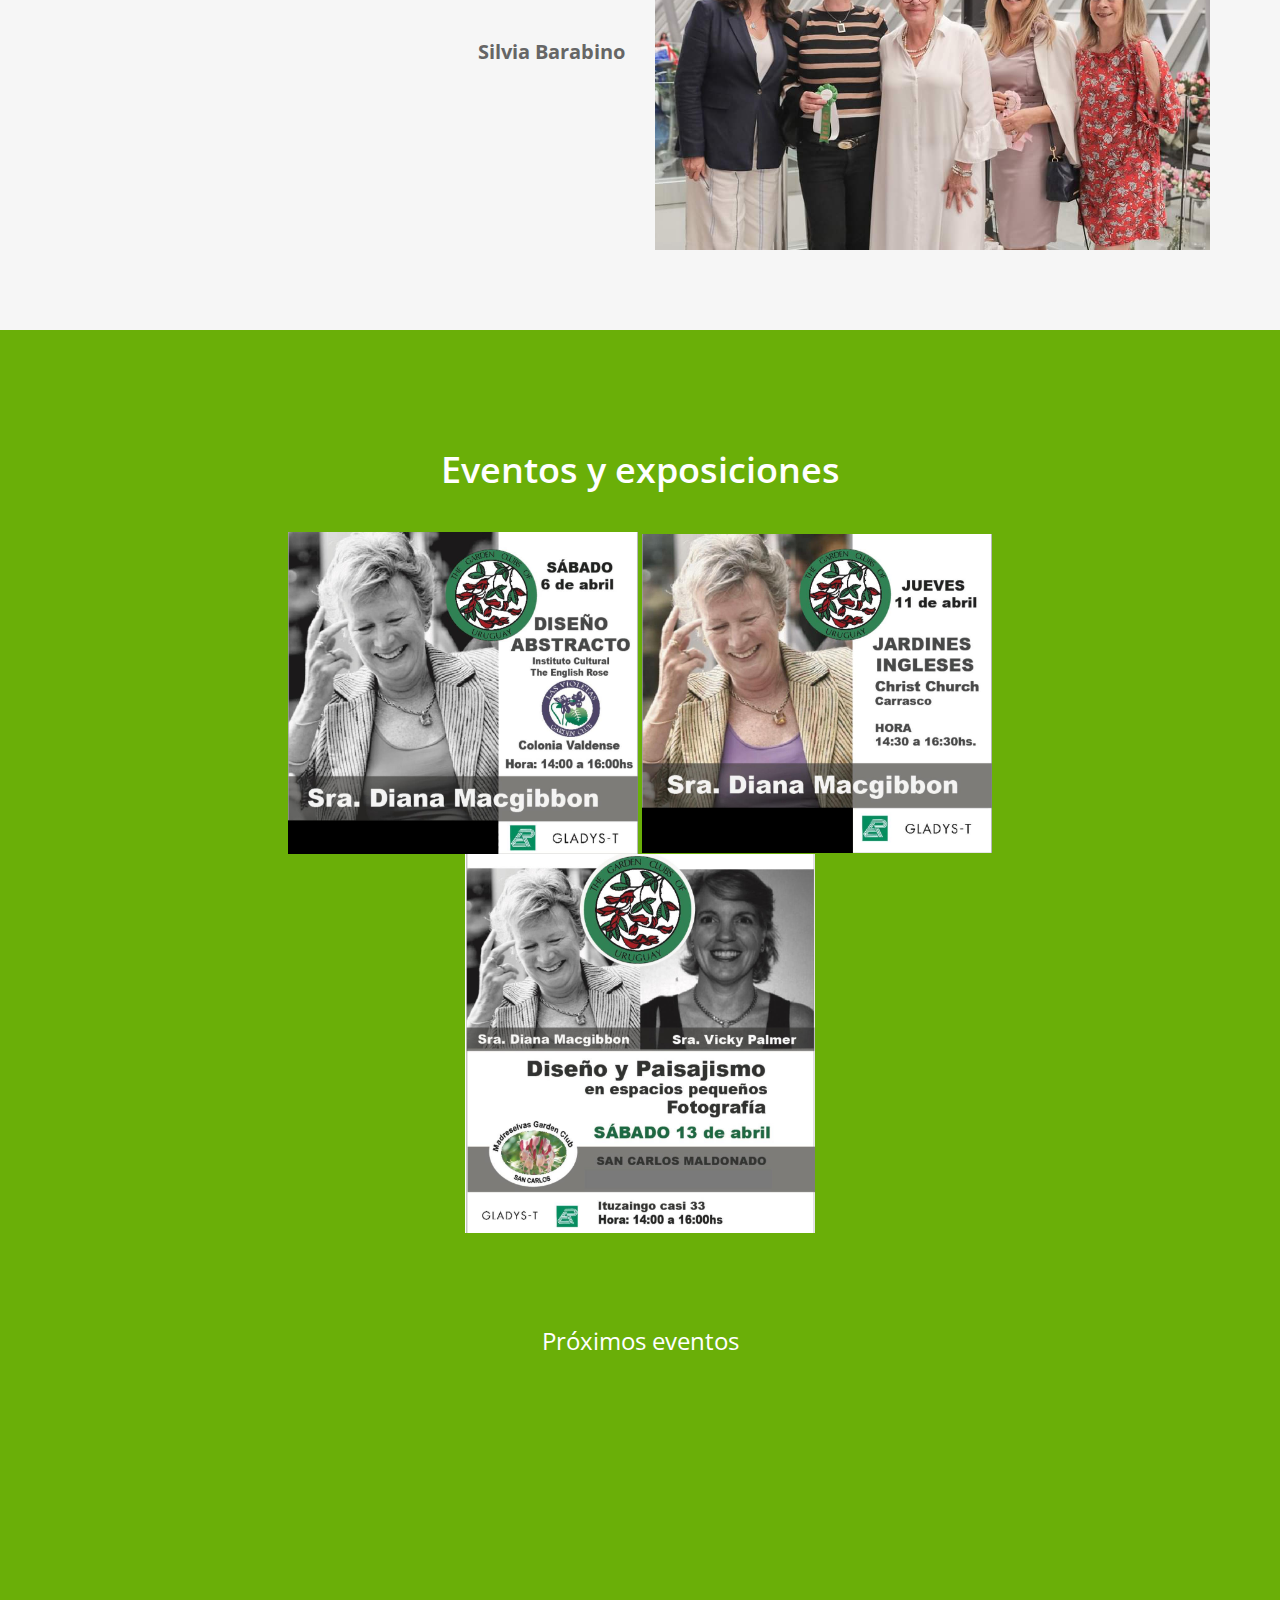
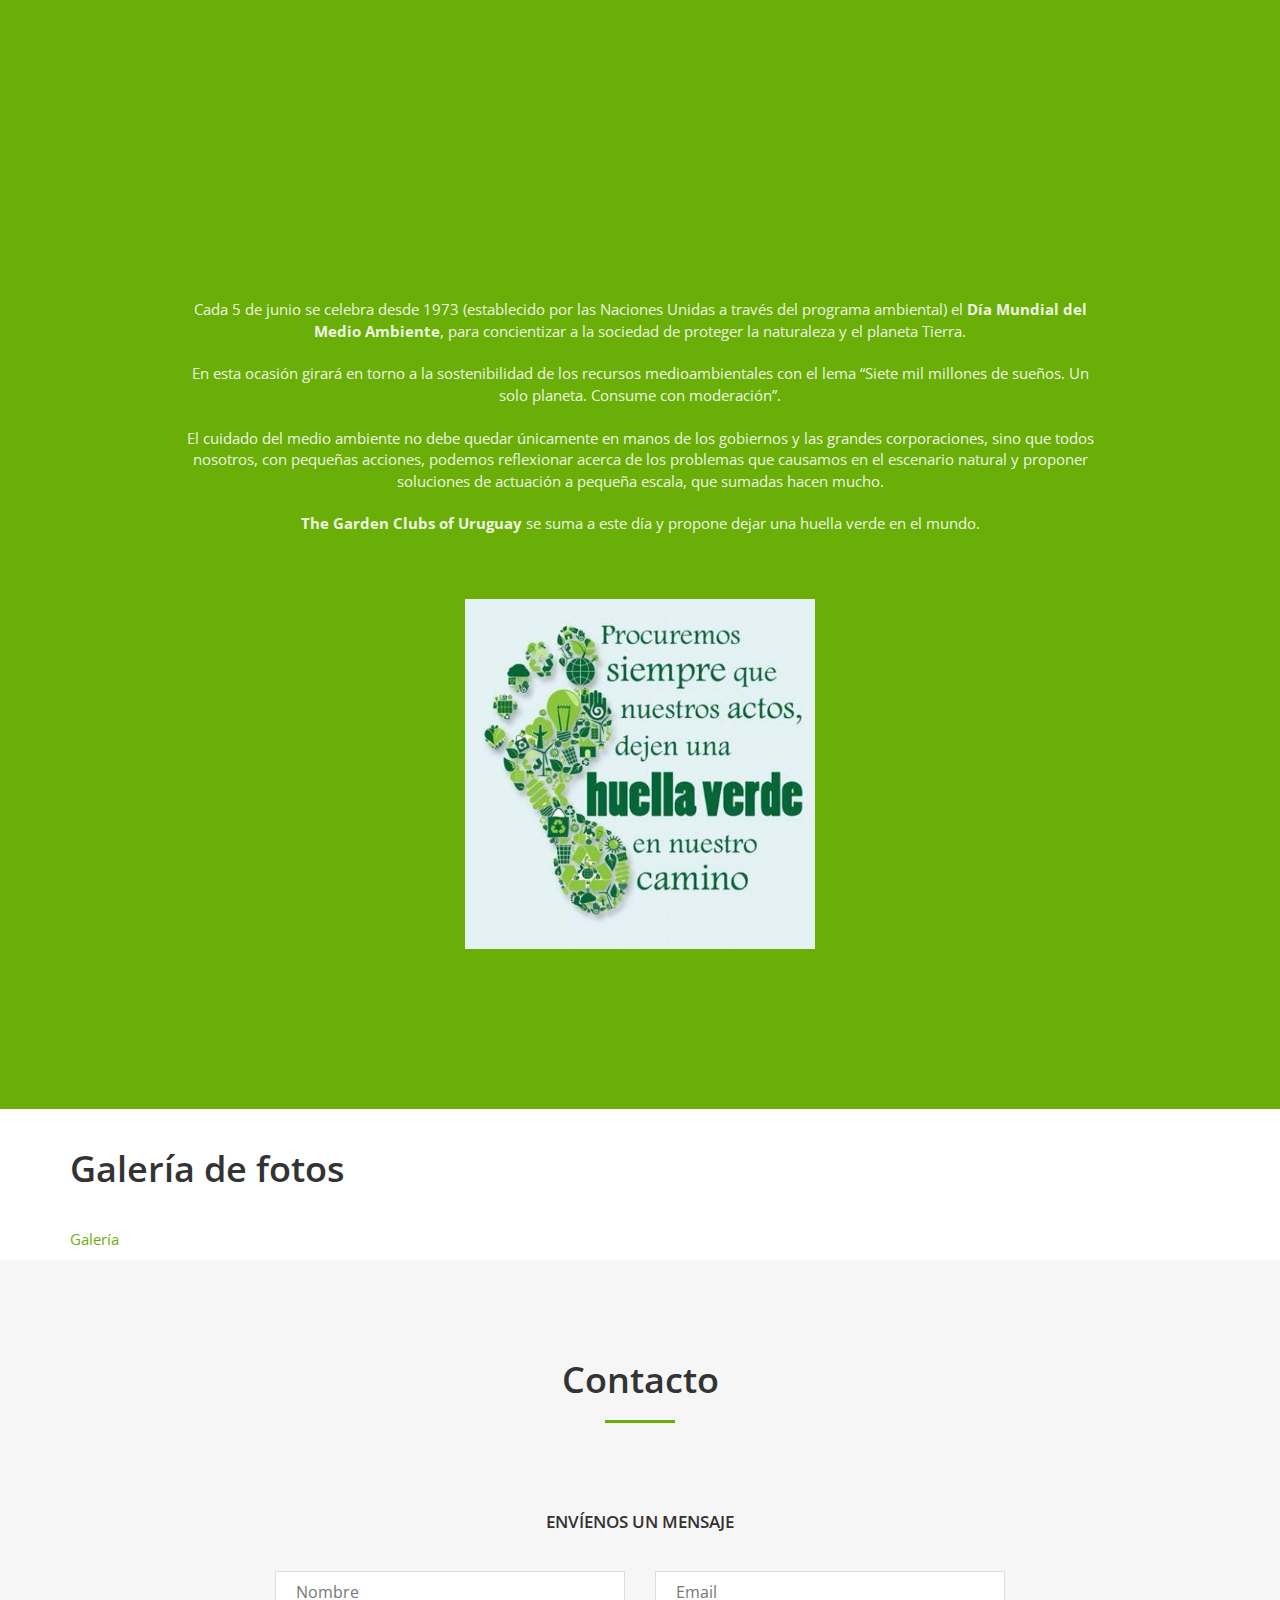
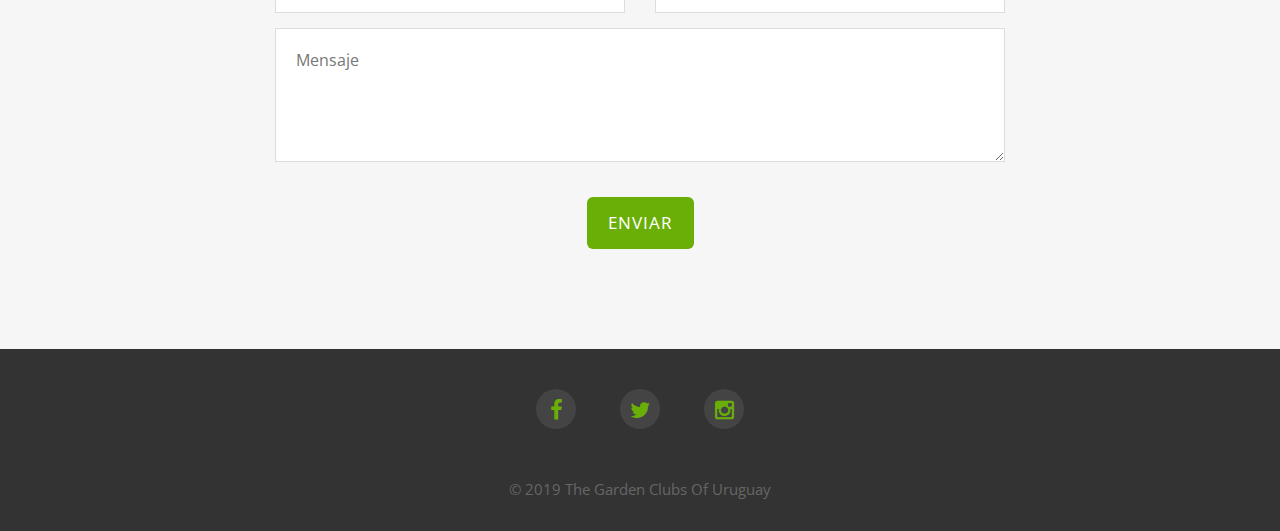
==== commit 0a2670ba: "cambios noviembre" ====
--- a/index.html
+++ b/index.html
@@ -479,9 +479,27 @@
 
 
             </p> 
-              </div>
-        </div>
-        
+            
+          </div>
+        </div>
+      </div>
+      <div class="row">
+        <div class="col-xs-12 col-lg-6">
+            
+          <p style="font-size: 20px; font-style: italic;">
+            Gracias señoras Gardenianas por acompañarnos en las actividades 2019.
+            </br></br>
+            Les deseo unas Felices Fiestas.   Muchos cariños a todas.
+            </br></br>
+          </p>
+          <p style="font-size: 20px; text-align: right;">
+            <b>Silvia Barabino</b>
+          </p>
+        </div>
+        <div class="col-xs-12 col-lg-6">
+            <img src="img/silvia.jpeg" style="width:100%" alt="Destacado"/>
+          </div>
+        </div>
       </div>
     </div>
   </div>
@@ -661,7 +679,7 @@
           <li><a href="https://www.instagram.com/Gardensuruguay/"><i class="fa fa-instagram"></i></a></li>
         </ul>
       </div>
-      <p>&copy; 2018 The Garden Clubs Of Uruguay</p>
+      <p>&copy; 2019 The Garden Clubs Of Uruguay</p>
     </div>
   </div>
 </div>
